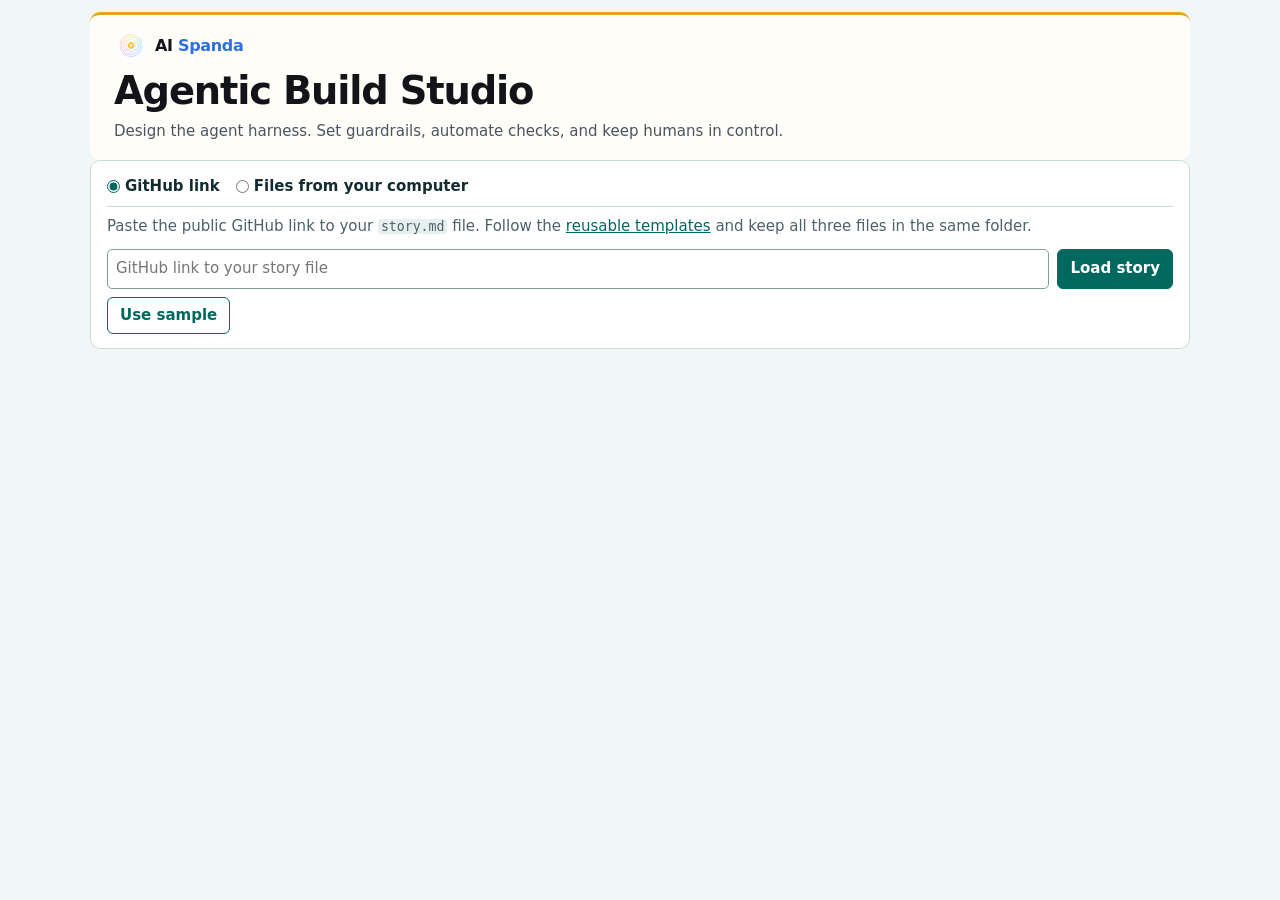
==== AgenticBuildStudio/index.html @ 4a43c678 "Align expanded criterion details beside the test on desktop" ====
<!doctype html>
<html lang="en">
<head>
<meta charset="utf-8">
<meta name="viewport" content="width=device-width, initial-scale=1">
<meta http-equiv="Content-Security-Policy" content="default-src 'none'; script-src 'unsafe-inline'; style-src 'unsafe-inline'; connect-src 'self' https://raw.githubusercontent.com; img-src data:; base-uri 'none'; form-action 'none'">
<meta name="referrer" content="no-referrer">
<title>Agentic Build Studio · AI Spanda</title>
<style>
:root { color-scheme: light; --ink:#142c31; --muted:#4a6268; --paper:#f1f7f6; --line:#cadbd9; --soft:#f7fbfa; --accent:#00685f; --white:#fff;
  --pass:#1d6b33; --fail:#a3271d; --warn:#7a5200; --idle:#4a5660;
  --pass-bg:#e9f5ec; --fail-bg:#fbecec; --warn-bg:#fff3d8; --idle-bg:#edf1f4; --progress-bg:#e4f2ef; }
* { box-sizing:border-box; }
html { scroll-padding-top:72px; }
body { margin:0; background:var(--paper); color:var(--ink); font:15px/1.55 system-ui,-apple-system,"Segoe UI",sans-serif; overflow-wrap:anywhere; }
a { color:var(--accent); }
:focus-visible { outline:3px solid var(--accent); outline-offset:2px; }
.skip { position:absolute; left:-999px; top:8px; background:var(--white); padding:6px 10px; z-index:10; }
.skip:focus { left:8px; }
main, .bar-inner { width:min(1100px, 94vw); margin:0 auto; }
main { padding:8px 0 72px; }
header.top { padding:12px 0 10px; }
h1 { font-size:clamp(1.55rem,4.5vw,2.4rem); line-height:1.1; letter-spacing:-.03em; margin:0 0 8px; }
.studio-brand { color:#12141a; background:#fffdf8; border-top:3px solid #e4a51e; border-radius:10px; padding:14px clamp(12px,3vw,24px) 16px; }
.studio-wordmark { display:inline-flex; align-items:center; gap:7px; color:inherit; font-size:1rem; font-weight:750; letter-spacing:-.02em; text-decoration:none; margin-bottom:7px; }
.studio-wordmark:hover { text-decoration:underline; }
.studio-wordmark img { display:block; border-radius:50%; }
.studio-wordmark strong { color:#2f6fe0; }
.studio-tagline { color:#4c5360; margin:0; }
.studio-story { font-size:1.12rem; line-height:1.35; margin:14px 0 9px; }
h2 { font-size:1.25rem; margin:0 0 10px; }
h3 { font-size:1.05rem; margin:0; }
p { margin:.35rem 0 .7rem; }
.muted, .blank { color:var(--muted); }
.card { background:var(--white); border:1px solid var(--line); border-radius:10px; padding:14px 16px; min-width:0; }
.stack > * + * { margin-top:12px; }
.row { display:flex; flex-wrap:wrap; gap:8px 12px; align-items:center; }
button, .button { background:var(--white); color:var(--accent); border:1px solid var(--accent); border-radius:6px; font:inherit; font-weight:650; padding:6px 12px; cursor:pointer; text-decoration:none; display:inline-block; }
button.primary { background:var(--accent); color:var(--white); }
button.copy-link { border:0; background:transparent; text-decoration:underline; text-underline-offset:2px; }
button.copy-link:hover { background:var(--progress-bg); }
button:disabled { opacity:.55; cursor:not-allowed; }
input, select, textarea { font:inherit; color:var(--ink); background:var(--white); border:1px solid #819a9b; border-radius:5px; padding:7px 8px; max-width:100%; }
input[type=checkbox] { width:auto; }
textarea { width:100%; min-height:64px; resize:vertical; }
label { font-weight:600; }
.load-github form { display:grid; grid-template-columns:minmax(0,1fr) auto; gap:8px; }
.load input[type=url] { width:100%; }
@media (max-width:560px) { .load-github form { grid-template-columns:1fr; } }
.source-choice { display:flex; flex-wrap:wrap; gap:6px 16px; padding:0 0 8px; margin:0 0 8px; border:0; border-bottom:1px solid var(--line); }
.source-choice label { display:inline-flex; align-items:center; gap:5px; cursor:pointer; }
.source-choice input { margin:0; accent-color:var(--accent); }
.load-feedback { display:grid; grid-template-columns:minmax(0,1fr) auto; gap:4px 12px; align-items:start; margin-top:8px; }
.load-actions { display:flex; align-items:center; flex-wrap:wrap; gap:4px 10px; min-width:0; }
.load-actions > p { margin:0; font-size:.88rem; }
.load-summary { display:flex; flex-wrap:wrap; gap:4px 6px; list-style:none; padding:0; margin:0; }
.load-item { display:inline-flex; align-items:center; gap:5px; padding:3px 8px; border-radius:5px; font-size:.83rem; font-weight:650; }
.load-item.loaded { background:var(--pass-bg); color:var(--pass); }
.load-item.missing { background:var(--warn-bg); color:var(--warn); }
.load-item.problem { background:var(--fail-bg); color:var(--fail); }
.load-source { font-size:.88rem; padding-block:7px; }
.load-source[open] { width:min(48vw,36rem); }
.load-source > summary { width:max-content; margin-inline-start:auto; color:var(--accent); cursor:pointer; }
.load-source > p { color:var(--muted); margin:.25rem 0; }
.story-file-grid { display:grid; grid-template-columns:repeat(auto-fit,minmax(min(100%,220px),1fr)); gap:8px 12px; margin-bottom:8px; }
.story-file-grid > label { display:grid; gap:3px; min-width:0; font-size:.88rem; }
.story-file-grid input { width:100%; min-width:0; font-weight:400; }
.file-feedback { margin:0; font-size:.88rem; }
@media (max-width:520px) {
  .load-source[open] { grid-column:1 / -1; width:auto; }
}
.files { display:flex; flex-wrap:wrap; gap:6px 14px; font-size:.9rem; padding:0; margin:6px 0 0; list-style:none; }
.notice { border-left:4px solid var(--accent); background:var(--soft); padding:10px 12px; border-radius:6px; }
.notice.error { border-left-color:var(--fail); }
.notice.warn { border-left-color:var(--warn); }
.bar { position:sticky; top:0; z-index:5; background:var(--paper); border-bottom:1px solid var(--line); }
nav.tabs ul { list-style:none; margin:0; padding:8px 0; display:flex; flex-wrap:wrap; gap:6px; }
nav.tabs a { display:block; padding:7px 13px; border-radius:6px; text-decoration:none; font-weight:650; }
nav.tabs a[aria-current=page] { background:var(--white); color:var(--ink); font-weight:750; }
.count { font-weight:500; color:var(--muted); font-size:.85rem; }
.badge { display:inline-block; font-size:.8rem; font-weight:700; line-height:1.3; padding:3px 8px; border-radius:4px; white-space:nowrap; color:var(--idle); background:var(--idle-bg); }
.badge.s-pass, .badge.s-closed { color:var(--pass); background:var(--pass-bg); }
.badge.s-fail { color:var(--fail); background:var(--fail-bg); }
.badge.s-blocked, .badge.s-stale, .badge.s-pending, .badge.s-indesign { color:var(--warn); background:var(--warn-bg); }
.badge.s-inprogress { color:var(--accent); background:var(--progress-bg); }
.badge.s-pass::before, .badge.s-closed::before { content:"✓ "; }
.badge.s-fail::before { content:"✕ "; }
.badge.s-blocked::before { content:"■ "; }
.badge.s-stale::before { content:"↺ "; }
.id { font-family:ui-monospace,SFMono-Regular,Menlo,monospace; font-size:.85rem; font-weight:700; color:var(--accent); }
dl.kv dt { font-weight:700; font-size:.85rem; }
dl.kv dd { margin:2px 0 0; }
.story-surface { border:0; border-radius:4px; padding:12px; }
.summary-strip { display:flex; flex-wrap:wrap; gap:8px 16px; font-size:.9rem; }
.view-heading { position:relative; display:flex; align-items:center; flex-wrap:wrap; gap:6px 16px; }
.view-heading h2 { margin:0; }
.view-heading .summary-strip { align-items:center; justify-content:flex-end; margin-inline-start:auto; }
.view-heading > .summary-strip > details[open] > div {
  position:absolute; inset-inline-end:0; top:100%; z-index:2; width:min(100%,36rem);
  padding:10px 12px; background:var(--white); border:1px solid var(--line); border-radius:8px;
}
details.item { background:var(--white); border:1px solid var(--line); border-radius:10px; min-width:0; }
details.item + details.item { margin-top:10px; }
details.item > summary { list-style:none; cursor:pointer; padding:9px 12px; min-height:44px; display:grid; grid-template-columns:minmax(0,1fr) 1rem; gap:3px 10px; align-items:center; border-radius:10px; }
details.item > summary::-webkit-details-marker { display:none; }
details.item > summary::after { content:"+"; color:var(--accent); font-weight:700; grid-column:2; grid-row:1; }
details.item[open] > summary::after { content:"−"; }
details.item > summary:hover { background:var(--soft); }
.sum-title { font-weight:650; display:block; }
.item-body { border-top:1px solid var(--line); background:var(--soft); padding:14px 16px 16px; border-radius:0 0 10px 10px; }
.detail-list { background:var(--white); border:1px solid var(--line); border-radius:10px; }
.detail-list > details.item { border:0; border-radius:0; background:transparent; margin:0; }
.detail-list > details.item:not([hidden]) ~ details.item:not([hidden]) { border-top:1px solid var(--line); }
.detail-list > details.item > summary { border-radius:0; }
.detail-list > details.item > summary::after { text-align:center; }
.detail-list .item-body { border-radius:0; }
details.record-item > summary { grid-template-columns:3.9rem minmax(0,1fr) auto 1rem; }
details.record-item > summary::after { grid-column:4; }
details.record-item.single-check > summary { grid-template-columns:minmax(0,1fr) auto 1rem; }
details.record-item.single-check > summary::after { grid-column:3; }
.criterion-row { display:grid; grid-template-columns:3.9rem minmax(0,1fr); align-items:start; gap:4px 10px; min-height:44px; padding:9px 12px; }
.criterion-group + .criterion-group { border-top:1px solid var(--line); }
.criterion-title { display:block; font-weight:700; margin-bottom:3px; }
.criterion-step + .criterion-step { margin-top:2px; }
.criterion-scenarios { margin:0 12px 12px; }
.criterion-scenarios h3 { margin:0 0 5px; font-size:.9rem; }
.criterion-scenarios > .muted { margin:5px 0 0; }
@media (min-width:1000px) {
  .criterion-group:has(.single-check[open]) {
    display:grid;
    grid-template-columns:minmax(0,1.7fr) minmax(0,1fr);
    align-items:start;
  }
  .criterion-group:has(.single-check[open]) .criterion-scenarios { margin:9px 12px 12px 0; }
  .criterion-group:has(.single-check[open]) .record-body .task-groups {
    grid-template-columns:minmax(0,1fr);
    gap:6px;
  }
}
@media (max-width:700px) {
  .criterion-row { grid-template-columns:3.5rem minmax(0,1fr); }
}
.supporting-tasks > summary { color:var(--accent); cursor:pointer; }
.supporting-task-list { list-style:none; margin:4px 0 0; padding:0; }
.supporting-task-list > li { display:grid; grid-template-columns:minmax(0,1fr) auto; gap:4px 10px; align-items:start; padding:4px 0; }
.supporting-task-list > li + li { border-top:1px solid var(--field-line,#e5eeec); }
.story-section-content { display:flow-root; border-radius:4px; background:var(--white); padding:5px 10px; }
details.task-item > summary {
  grid-template-columns:3.9rem minmax(0,1fr) minmax(8rem,18%) minmax(6rem,14%) 7.5rem 1rem;
}
details.task-item > summary::after { grid-column:6; }
.task-agent, .task-owner, .task-status, .task-waiting { font-size:.85rem; color:var(--muted); }
.task-waiting { grid-column:2 / -2; }
dl.kv { display:grid; grid-template-columns:repeat(auto-fit,minmax(min(100%,240px),1fr)); gap:12px 18px; margin:0; }
dl.kv .wide { grid-column:1 / -1; }
.task-body { padding:9px 12px 11px; background:var(--paper); }
.task-groups { display:grid; grid-template-columns:repeat(2,minmax(0,1fr)); gap:0 12px; }
.task-groups:has(> .task-column:only-child) { grid-template-columns:minmax(0,1fr); }
.task-column, .task-group { min-width:0; }
.task-column { --field-line:#e5eeec; border-radius:4px; background:var(--white); }
.task-group + .task-group, dl.task-fields > div + div { border-top:1px solid var(--field-line); }
.task-footer { margin-top:7px; }
.task-footer > .row { margin:0; padding:3px 6px; border-radius:4px; background:var(--white); }
.task-footer p.row { margin:0; }
.task-footer button { padding:3px 7px; border-radius:4px; font-size:.84rem; }
.task-footer .task-disclosure { display:inline-flex; align-items:center; gap:8px; min-height:30px; margin-inline-end:auto; border-color:transparent; background:transparent; }
.task-footer .task-disclosure:hover { background:var(--soft); }
.task-disclosure > span { display:grid; place-items:center; width:18px; height:18px; border-radius:4px; background:var(--paper); }
.task-disclosure > span::before { content:""; width:7px; height:7px; border:solid currentColor; border-width:0 2px 2px 0; transform:rotate(-45deg); }
.task-disclosure[aria-expanded=true] > span::before { transform:rotate(45deg); }
.task-unfilled { margin-top:6px; }
dl.task-fields { display:block; }
dl.task-fields > div { display:grid; grid-template-columns:min(40%,10.5rem) minmax(0,1fr); align-items:start; gap:9px; padding:4px 8px; }
.story-overview dl.task-fields > div { grid-template-columns:min(32%,7rem) minmax(0,1fr); }
dl.task-fields dt, dl.task-fields dd { font-size:.88rem; line-height:1.42; overflow-wrap:anywhere; min-width:0; }
#panel-story .story-overview :is(dt, dd),
#panel-story .criterion-row > .id { font-family:inherit; font-size:inherit; line-height:inherit; }
dl.task-fields dd { margin:0; }
dl.task-fields .idref { white-space:nowrap; }
@media (max-width:820px) {
  details.task-item > summary { grid-template-columns:3.5rem minmax(0,1fr) 1rem; gap:3px 8px; }
  details.task-item > summary::after { grid-column:3; }
  .task-summary-meta { grid-column:2; display:flex; flex-wrap:wrap; align-items:center; gap:4px 8px; }
  .task-waiting { grid-column:2; }
}
@media (max-width:700px) {
  details.record-item > summary { grid-template-columns:3.5rem minmax(0,1fr) 1rem; gap:3px 8px; }
  details.record-item > summary::after { grid-column:3; }
  .record-status { grid-column:2; }
  .single-check .record-status { grid-row:1; }
  .task-groups { grid-template-columns:minmax(0,1fr); row-gap:6px; }
}
@media (min-width:821px) { .task-summary-meta { display:contents; } }
ol.actions, ul.plain { margin:4px 0 0; padding-left:1.3rem; }
details.help { display:inline; }
details.help > summary { display:inline-block; list-style:none; cursor:pointer; width:1.35em; height:1.35em; line-height:1.3em; text-align:center; border:1px solid var(--accent); border-radius:50%; color:var(--accent); font-size:.75rem; font-weight:700; margin-left:4px; vertical-align:1px; }
details.help > summary::-webkit-details-marker { display:none; }
details.help[open] > div { display:block; font-weight:400; font-size:.85rem; color:var(--muted); margin:4px 0; }
.controls { display:flex; flex-wrap:wrap; gap:10px 14px; align-items:end; margin:0 0 12px; }
.controls label { display:grid; gap:3px; font-size:.88rem; }
details.panel { background:var(--white); border:1px solid var(--line); border-radius:8px; }
details.panel > summary { cursor:pointer; padding:8px 12px; font-weight:650; color:var(--accent); }
details.panel > div { padding:4px 12px 12px; }
.checks { display:grid; grid-template-columns:repeat(auto-fit,minmax(min(100%,180px),1fr)); gap:4px 12px; }
.checks label { font-weight:400; display:flex; gap:6px; align-items:center; }
table.md { width:100%; border-collapse:collapse; table-layout:fixed; margin:8px 0; font-size:.93rem; }
table.md th, table.md td { border-top:1px solid var(--line); padding:8px; text-align:left; vertical-align:top; }
table.md th { background:var(--soft); font-size:.85rem; }
@media (max-width:720px) {
  table.md, table.md tbody, table.md tr, table.md td { display:block; width:100%; }
  table.md thead { position:absolute; left:-9999px; }
  table.md tr { border:1px solid var(--line); border-radius:8px; margin:8px 0; padding:4px 0; }
  table.md td { border:0; padding:4px 10px; }
  table.md td::before { content:attr(data-label); display:block; font-size:.78rem; font-weight:700; color:var(--muted); }
}
code { font-family:ui-monospace,SFMono-Regular,Menlo,monospace; font-size:.88em; background:#e7f0ef; padding:0 3px; border-radius:3px; }
pre { white-space:pre-wrap; background:#e7f0ef; padding:10px; border-radius:6px; }
.edit-form .fields { display:grid; grid-template-columns:repeat(auto-fit,minmax(min(100%,240px),1fr)); gap:12px; }
.edit-form .fields label { display:grid; gap:4px; }
.edit-form .fields .wide { grid-column:1 / -1; }
.edit-form input:not([type=checkbox]), .edit-form select { width:100%; }
.field-help { font-weight:400; font-size:.8rem; color:var(--muted); }
.sr-only { position:absolute; width:1px; height:1px; overflow:hidden; clip:rect(0 0 0 0); white-space:nowrap; }
[hidden] { display:none !important; }
</style>
</head>
<body>
<a class="skip" href="#content">Skip to content</a>
<header class="top bar-inner">
  <div class="studio-brand">
    <a class="studio-wordmark" href="https://aispanda.com/">
      <img src="[data-uri]" width="34" height="34" alt=""><span>AI <strong>Spanda</strong></span>
    </a>
    <h1>Agentic Build Studio</h1>
    <p class="studio-tagline">Design the agent harness. Set guardrails, automate checks, and keep humans in control.</p>
  </div>
  <h2 class="studio-story" id="title" hidden></h2>
  <section class="load card" aria-labelledby="load-heading">
    <h2 id="load-heading" class="sr-only">Load a story</h2>
    <fieldset class="source-choice" id="source-choice">
      <legend class="sr-only">Story source</legend>
      <label><input type="radio" name="story-source" value="github" checked> GitHub link</label>
      <label><input type="radio" name="story-source" value="files"> Files from your computer</label>
    </fieldset>
    <div class="load-github" id="load-github">
      <p id="story-link-help" class="muted">Paste the public GitHub link to your <code>story.md</code> file. Follow the <a href="https://github.com/aispanda/Reusable-Delivery/blob/7aca2baf7d75b181afdae3c00383b2b54534a34b/DELIVERY.md#copyable-story" target="_blank" rel="noopener noreferrer">reusable templates</a> and keep all three files in the same folder.</p>
      <form id="load-form" novalidate>
        <label class="sr-only" for="story-link">GitHub story link</label>
        <input id="story-link" type="url" inputmode="url" autocomplete="off" spellcheck="false" aria-describedby="story-link-help" placeholder="GitHub link to your story file">
        <button class="primary" type="submit">Load story</button>
      </form>
      <div class="load-feedback">
        <div class="load-actions">
          <button type="button" id="example-btn">Use sample</button>
          <p id="load-status" role="status" aria-live="polite"></p>
          <ul class="load-summary" id="load-summary" aria-label="File status" aria-live="polite" hidden></ul>
        </div>
        <details class="load-source" id="load-source" hidden>
          <summary>Source details</summary>
          <p id="source-location"></p>
          <ul class="files" id="file-status" aria-label="File details"></ul>
        </details>
      </div>
    </div>
    <form id="story-files-form" hidden>
      <div class="story-file-grid">
        <label><code>story.md</code><input type="file" name="story.md" accept=".md"></label>
        <label><code>checklist.json</code><input type="file" name="checklist.json" accept=".json"></label>
        <label><code>scenarios.json</code><input type="file" name="scenarios.json" accept=".json"></label>
      </div>
      <div class="row">
        <button id="open-story-files" class="primary" type="submit" disabled>Open story</button>
        <p id="story-files-status" class="file-feedback" role="status"></p>
      </div>
    </form>
    <div id="story-source-extras"></div>
  </section>
</header>

<div class="bar" id="bar" hidden>
  <nav class="tabs bar-inner" aria-label="Story views">
    <ul>
      <li><a href="#tab=story" data-tab="story">User Story <span class="count" id="count-story"></span></a></li>
      <li><a href="#tab=checklist" data-tab="checklist">Agentic Workflow <span class="count" id="count-checklist"></span></a></li>
    </ul>
  </nav>
</div>

<main id="content" tabindex="-1">
  <p id="nav-status" class="sr-only" role="status" aria-live="polite"></p>
  <section id="panel-story" data-panel="story" aria-label="User Story" hidden></section>
  <section id="panel-checklist" data-panel="checklist" aria-label="Agentic Workflow" hidden></section>
</main>
<noscript><p class="bar-inner">This viewer needs JavaScript to load and display story files.</p></noscript>

<script>
'use strict';

// ───────────────────────── constants and embedded guidance ─────────────────────────
const MAX_BYTES = 2000000;
const EXAMPLE_LINK = 'https://github.com/aispanda/B2B-Commerce/blob/b54ab7b25eb762ea80cfcb65c45d61c94a5b1e6d/epics/e05-procurement/stories/medical-supply-bid-discovery/story.md';
const ID_RE = /\b[A-Z][A-Z0-9]*-[A-Za-z0-9.]*[A-Za-z0-9]\b/g;
const URL_RE = /https:\/\/[^\s<>()"'\]]*[^\s<>()"'\].,;:!?]/g;
const SURFACES = [['desktopUi', 'Desktop UI'], ['mobileUi', 'Mobile UI'], ['backend', 'Backend']];
const TASK_STATUSES = ['In design', 'Open', 'In progress', 'Blocked', 'Pass'];
const SUMMARY_ORDER = ['Fail', 'Blocked', 'NOT RUN', 'Stale'];
const PREF_KEY = 'delivery-viewer:prefs:v1';

// Condensed from templates/checklist.fields.json. [key, label, group, kind, shownByDefault, help]
const TASK_FIELDS = [
  ['ownerType', 'Owner type', 'Ownership', 'text', true, 'Automation for test runs, AI for drafting or review, Human for acceptance.'],
  ['model', 'Model', 'Ownership', 'text', true, 'AI model for drafting or review. For deterministic runs see Solution approach.'],
  ['reasoning', 'Reasoning', 'Ownership', 'text', true, 'Reasoning level used, if known.'],
  ['agent', 'Agent', 'Ownership', 'text', true, 'Optional agent assignment once planned.'],
  ['requires', 'Prerequisite tasks', 'Links', 'tasks', true, 'Direct prerequisite tasks. Each must reach Pass before this task starts.'],
  ['supports', 'Supports', 'Links', 'refs', true, 'Story criteria, checks or scenarios this task supports.'],
  ['inputs', 'Expected inputs', 'Plan', 'text', true, 'Artifacts and access needed to start.'],
  ['outputs', 'Expected outputs', 'Plan', 'links', true, 'Deliverable and format.'],
  ['completion', 'Task AC', 'Plan', 'text', true, 'How to verify this task’s output before closing it.'],
  ['scope', 'Scope', 'Plan', 'text', false, 'What the task covers and what is out of scope.'],
  ['direction', 'Solution approach', 'Plan', 'text', false, 'Runner, build, environment and fixture.'],
  ['guardrails', 'Guardrails', 'Plan', 'text', false, 'What code enforces, what needs evidence, retry caps and stop rules.'],
  ['docs', 'Documentation', 'Plan', 'links', true, 'Exact guide section, skill or repository file.'],
  ['value', 'Value', 'Value', 'text', false, 'Who benefits and what improves.'],
  ['metric', 'Success metric', 'Value', 'text', false, 'Optional measure. Untested targets are Proposed.'],
  ['uiQa', 'UI QA?', 'Value', 'bool', false, 'Whether a browser journey needs checking.'],
  ['mobileQa', 'Mobile QA?', 'Value', 'bool', false, 'Whether a mobile layout or device capability needs checking.'],
  ['evidence', 'Result evidence', 'Evidence', 'text', true, 'Files or records that show what actually happened.'],
  ['comments', 'Comments', 'Evidence', 'text', true, 'What happened, what failed and the next step.'],
  ['reusableArtifact', 'Reusable artifact', 'Publication', 'artifact', true, 'A template or script that could save work on another use case, and whether preparation is planned.'],
  ['githubFile', 'Published GitHub file', 'Publication', 'github', false, 'Exact published file.']
].map(([key, label, group, kind, shown, help]) => ({key, label, group, kind, shown, help}));

// Condensed from templates/scenarios.fields.json.
const SCENARIO_HELP = {
  actor: 'Alias for the role or test account.',
  environment: 'Alias for a required environment. Runs must match it.',
  version: 'Increases when a change affects what the scenario proves. Older runs then show as Stale.',
  startingState: 'What must be true before the first action.',
  fixtures: 'Aliases for test records or files, resolved only in restricted storage.',
  expected: 'One observable business outcome.',
  surfaces: 'Each required surface must pass on the selected revision and scenario version.',
  assertions: 'What to inspect on a required surface to verify the expected result.'
};
const STATUS_HELP = {
  'Pass': 'Every required surface passed on the selected revision and current scenario version.',
  'Fail': 'A required surface failed on the selected revision.',
  'Blocked': 'A required check could not finish.',
  'NOT RUN': 'A required surface has no applicable run result.',
  'Stale': 'The only result is from a different revision or scenario version.'
};

// ───────────────────────── state ─────────────────────────
const state = {
  loaded: false,
  source: null,        // {kind:'github'|'files', label, rawDir, linkDir, pinned, ref, storyLink}
  story: null,         // parsed story
  tasks: [],           // canonical checklist array
  criteria: [],
  scenarios: [],
  files: {},
  ids: new Map(),      // id -> {kind, tab}
  warnings: [],
  runs: null,          // private results (memory only)
  runsName: '',
  runWarnings: [],
  revision: '',
  tab: 'story',
  checkView: 'story',  // 'story' | 'legacy'
  legacy: null
};
let prefs = readPrefs();
let latestSourceLoad = 0;

// ───────────────────────── small helpers ─────────────────────────
const $ = selector => document.querySelector(selector);
function el(tag, attrs, ...children) {
  const node = document.createElement(tag);
  for (const [k, v] of Object.entries(attrs || {})) {
    if (v == null || v === false) continue;
    if (k === 'class') node.className = v;
    else if (k === 'text') node.textContent = v;
    else if (k.startsWith('on')) node.addEventListener(k.slice(2), v);
    else node.setAttribute(k, v === true ? '' : String(v));
  }
  for (const child of children.flat(Infinity)) {
    if (child == null || child === false) continue;
    node.append(child instanceof Node ? child : document.createTextNode(String(child)));
  }
  return node;
}
function statusClass(text) { return 's-' + String(text || '').toLowerCase().replace(/[^a-z]/g, ''); }
function taskStatus(status, result) {
  if (status === 'Pending design') return 'In design';
  if (status === 'Closed') return result && result !== 'Pass' ? 'In progress' : 'Pass';
  return status;
}
function normalizeTask({result, status, ...task}) {
  return {...task, status: taskStatus(status, result)};
}
function badge(text, title) { return el('span', {class: 'badge ' + statusClass(text), title}, text || 'Unknown'); }
function say(target, text) { const n = typeof target === 'string' ? $(target) : target; if (n) n.textContent = text; }
function setLoadStatus(message) {
  say('#load-status', message);
  $('#load-summary').hidden = true;
}
function plain(md) { return String(md || '').replace(/\[([^\]]*)\]\([^)]*\)/g, '$1').replace(/\*\*|`/g, '').trim(); }
function isObject(v) { return v && typeof v === 'object' && !Array.isArray(v); }
function words(v) { return typeof v === 'string' ? v.trim().split(/\s+/).filter(Boolean).length : Array.isArray(v) ? v.reduce((n, x) => n + words(x), 0) : 0; }

function readPrefs() {
  const base = {tab: 'story', status: '', search: '', fields: {}, showEmpty: false};
  try {
    const stored = {...base, ...(JSON.parse(localStorage.getItem(PREF_KEY) || 'null') || {})};
    return {...stored, status: taskStatus(stored.status)};
  } catch { return base; }
}
function savePrefs() { try { localStorage.setItem(PREF_KEY, JSON.stringify(prefs)); } catch { /* storage unavailable */ } }
function fieldShown(field) { return field.key in prefs.fields ? prefs.fields[field.key] === true : field.shown !== false; }

function safeHttps(href) {
  try {
    const u = new URL(href);
    if (u.protocol !== 'https:' || u.username || u.password) return null;
    return u;
  } catch { return null; }
}
function extLink(href, label) {
  const u = safeHttps(href);
  if (!u) return document.createTextNode(label || href);
  return el('a', {href: u.href, target: '_blank', rel: 'noopener noreferrer', referrerpolicy: 'no-referrer'}, label || u.href);
}
function idLink(id, label) {
  const known = state.ids.get(id);
  if (!known) return document.createTextNode(label || id);
  return el('a', {href: '#id=' + encodeURIComponent(id), class: 'idref', 'data-id': id}, label || id);
}
function linkIds(text) {
  const frag = document.createDocumentFragment();
  let last = 0;
  for (const m of String(text).matchAll(ID_RE)) {
    if (!state.ids.has(m[0])) continue;
    frag.append(text.slice(last, m.index), idLink(m[0]));
    last = m.index + m[0].length;
  }
  frag.append(text.slice(last));
  return frag;
}
function linkify(text) {
  const frag = document.createDocumentFragment();
  const s = String(text ?? '');
  let last = 0;
  for (const m of s.matchAll(URL_RE)) {
    frag.append(linkIds(s.slice(last, m.index)), extLink(m[0]));
    last = m.index + m[0].length;
  }
  frag.append(linkIds(s.slice(last)));
  return frag;
}

// ───────────────────────── source links and fetching ─────────────────────────
function parseStoryLink(input) {
  const text = String(input || '').trim();
  if (!text) throw new Error('Paste a GitHub link to a story.md file.');
  let u;
  try { u = new URL(text); } catch { throw new Error('That is not a complete link. It should start with https://github.com/.'); }
  if (u.protocol !== 'https:' || u.username || u.password) throw new Error('Use an https link without a user name or password.');
  const parts = u.pathname.split('/').filter(Boolean).map(p => { try { return decodeURIComponent(p); } catch { return p; } });
  if (parts.some(p => p === '..' || p === '.' || /[\\]/.test(p))) throw new Error('The link contains an unsupported path segment.');
  let owner, repo, rest;
  if (u.hostname === 'github.com') {
    if (parts.length < 5 || parts[2] !== 'blob') throw new Error('Use a GitHub file link containing /blob/, for example https://github.com/OWNER/REPO/blob/COMMIT/PATH/story.md.');
    [owner, repo] = parts; rest = parts.slice(3);
  } else if (u.hostname === 'raw.githubusercontent.com') {
    if (parts.length < 4) throw new Error('The raw link is missing a revision or file path.');
    [owner, repo] = parts; rest = parts.slice(2);
  } else {
    throw new Error('Only github.com and raw.githubusercontent.com links are supported.');
  }
  const file = rest[rest.length - 1];
  if (!/\.md$/i.test(file)) throw new Error('The link must point to a Markdown story file such as story.md.');
  const dir = rest.slice(0, -1).map(encodeURIComponent).join('/');
  const ref = rest[0] === 'refs' && rest.length > 3 ? rest.slice(0, 3).join('/') : rest[0];
  const pinned = /^[0-9a-f]{40}$/i.test(rest[0]);
  const repoPath = encodeURIComponent(owner) + '/' + encodeURIComponent(repo);
  return {
    kind: 'github',
    storyLink: 'https://github.com/' + repoPath + '/blob/' + rest.map(encodeURIComponent).join('/'),
    rawDir: 'https://raw.githubusercontent.com/' + repoPath + '/' + dir + '/',
    linkDir: 'https://github.com/' + repoPath + '/blob/' + dir + '/',
    storyFile: encodeURIComponent(file),
    label: owner + '/' + repo + ' · ' + rest.slice(1, -1).join('/'),
    ref, pinned
  };
}
async function fetchText(url, local) {
  let response;
  try {
    response = await fetch(url, {cache: 'no-store', credentials: local ? 'same-origin' : 'omit', referrerPolicy: 'no-referrer', redirect: 'follow'});
  } catch {
    return {ok: false, state: 'error', message: 'could not be reached (network or browser blocked the request)'};
  }
  const expected = local ? location.origin : 'https://raw.githubusercontent.com';
  if (!response.url || new URL(response.url).origin !== expected) return {ok: false, state: 'error', message: 'redirected to an unexpected host'};
  if (response.status === 404) return {ok: false, state: 'missing', message: 'not found at this revision'};
  if (!response.ok) return {ok: false, state: 'error', message: 'returned HTTP ' + response.status};
  const declared = Number(response.headers.get('content-length') || 0);
  if (declared > MAX_BYTES) return {ok: false, state: 'error', message: 'is larger than 2 MB'};
  const text = await response.text();
  if (text.length > MAX_BYTES) return {ok: false, state: 'error', message: 'is larger than 2 MB'};
  return {ok: true, text};
}
function parseJsonArray(result, name, idKey) {
  if (!result.ok) return {list: [], state: result.state, message: result.message};
  let data;
  try { data = JSON.parse(result.text); } catch (e) { return {list: [], state: 'invalid', message: 'is not valid JSON (' + e.message + ')'}; }
  if (!Array.isArray(data)) return {list: [], state: 'invalid', message: 'is not a JSON array of ' + (idKey === 'stepId' ? 'tasks' : 'scenarios')};
  const list = data.filter(x => isObject(x) && typeof x[idKey] === 'string');
  const skipped = data.length - list.length;
  return {list, state: 'loaded', message: list.length + ' loaded' + (skipped ? ', ' + skipped + ' unreadable entries skipped' : '')};
}

function parseScenarios(result) {
  const legacy = () => parseJsonArray(result, 'scenarios.json', 'scenarioId');
  if (!result.ok) return legacy();
  let data;
  try { data = JSON.parse(result.text); } catch { return legacy(); }
  if (Array.isArray(data)) return legacy();
  const hasText = value => typeof value === 'string' && value.trim();
  const hasTestFields = c => hasText(c.startingState) && hasText(c.expectedResult) &&
    Array.isArray(c.actions) && c.actions.length && c.actions.every(hasText);
  const idPattern = /^[A-Z][A-Z0-9]*-[A-Za-z0-9.]+$/;
  const valid = isObject(data) && Array.isArray(data.criteria) && data.criteria.every(c =>
    isObject(c) && typeof c.id === 'string' && idPattern.test(c.id) && hasText(c.title) &&
    (hasTestFields(c) || ['given', 'when', 'then'].every(key => hasText(c[key]))) &&
    (c.scenarioId == null ? hasTestFields(c) : typeof c.scenarioId === 'string' && idPattern.test(c.scenarioId)));
  if (!valid) return {list: [], state: 'invalid', message: 'needs criterion IDs, titles, starting states, actions, and expected results'};
  const ids = data.criteria.flatMap(c => c.scenarioId ? [c.id, c.scenarioId] : [c.id]);
  if (new Set(ids).size !== ids.length) return {list: [], state: 'invalid', message: 'needs unique criterion and verification IDs'};
  const criteria = data.criteria.map(c => {
    if (hasTestFields(c)) {
      return {id: c.id, title: c.title, test: {startingState: c.startingState, actor: c.actor, actions: c.actions, expectedResult: c.expectedResult}};
    }
    return {id: c.id, title: c.title,
      steps: ['given', 'when', 'then'].map(key => '**' + key[0].toUpperCase() + key.slice(1) + '** ' + c[key])};
  });
  const list = data.criteria.map(c => {
    const {id, title, given, when, then, expectedResult, ...check} = c;
    if (hasTestFields(c)) {
      delete check.startingState;
      delete check.actions;
    }
    return {...check, scenarioId: check.scenarioId || id, criterionCheck: !check.scenarioId, criteria: [id]};
  });
  return {criteria, list, state: 'loaded', message: criteria.length + ' criteria and ' + list.length + ' scenarios loaded'};
}

async function loadSource(source, selectedFiles) {
  if (selectedFiles && state.legacy?.editing.size) throw new Error('Save or cancel the open draft edits first.');
  const loadId = ++latestSourceLoad;
  if (!selectedFiles) {
    setLoadStatus('Loading story…');
    $('#load-source').hidden = true;
  }
  const names = [source.storyFile, 'checklist.json', 'scenarios.json'];
  const [storyRes, checkRes, scenRes] = await Promise.all(names.map(name => selectedFiles
    ? selectedFiles.get(name).text().then(text => ({ok: true, text}), () => ({ok: false, state: 'error', message: 'could not be read'}))
    : fetchText(source.rawDir + name, false)));
  if (loadId !== latestSourceLoad) return false;
  const check = parseJsonArray(checkRes, 'checklist.json', 'stepId');
  const scen = parseScenarios(scenRes);
  const story = storyRes.ok ? parseStory(storyRes.text) : null;
  const storyFile = story?.title ? {state: 'loaded', message: 'loaded'}
    : storyRes.ok ? {state: 'invalid', message: 'needs a story title'}
    : {state: storyRes.state, message: storyRes.message};
  const files = {
    [decodeURIComponent(source.storyFile)]: storyFile,
    'scenarios.json': scen, 'checklist.json': check
  };
  if (selectedFiles) {
    const badFile = Object.entries(files).find(([, file]) => file.state !== 'loaded');
    if (badFile) throw new Error(badFile[0] + ' ' + badFile[1].message + '.');
  }
  state.files = files;
  if (state.source && (selectedFiles || state.source.rawDir !== source.rawDir || state.source.storyFile !== source.storyFile)) {
    state.runs = null;
    state.runWarnings = [];
    state.runsName = '';
    state.revision = '';
  }
  state.source = source;
  state.tasks = check.list.map(normalizeTask);
  state.criteria = scen.criteria ?? story?.criteria ?? [];
  state.scenarios = scen.list;
  state.story = story;
  state.loaded = true;
  buildIndex();
  const failed = Object.values(state.files).filter(f => f.state !== 'loaded').length;
  if (selectedFiles) {
    state.checkView = 'story';
    setLoadStatus('');
    $('#load-source').hidden = true;
    $('#story-link').value = '';
  } else {
    $('#story-files-status').hidden = true;
    setLoadStatus('');
    renderFileStatus(decodeURIComponent(source.storyFile));
    say('#source-location', source.label + ' · ' +
      (source.pinned ? 'Pinned commit ' + source.ref.slice(0, 7) : 'Unpinned ' + source.ref + ' (can change)'));
    $('#load-source').open = failed > 0;
    $('#load-source').hidden = false;
  }
  const url = new URL(location.href);
  if (source.kind === 'github') url.searchParams.set('story', source.storyLink);
  else url.searchParams.delete('story');
  history.replaceState(null, '', url.pathname + url.search + (location.hash || '#tab=' + prefs.tab));
  $('#bar').hidden = false;
  say('#title', state.story?.title || '');
  $('#title').hidden = !state.story?.title;
  document.title = state.story?.title
    ? state.story.title + ' · Agentic Build Studio'
    : 'Agentic Build Studio · AI Spanda';
  renderAll();
  route();
  return true;
}
function renderFileStatus(storyFilename) {
  const labels = [[storyFilename, 'User story'], ['scenarios.json', 'Criteria and verification'], ['checklist.json', 'Agentic Workflow']];
  const summary = $('#load-summary');
  summary.replaceChildren(...labels.map(([filename, label]) => {
    const stateValue = state.files[filename].state;
    const visual = stateValue === 'loaded' ? 'loaded' : stateValue === 'missing' ? 'missing' : 'problem';
    return el('li', {class: 'load-item ' + visual},
      el('span', {'aria-hidden': 'true'}, visual === 'loaded' ? '✓' : visual === 'missing' ? '—' : '✕'),
      label,
      visual === 'loaded' ? el('span', {class: 'sr-only'}, ' loaded')
        : visual === 'missing' ? ' missing' : ' couldn’t load');
  }));
  summary.hidden = false;
  const list = $('#file-status');
  list.replaceChildren(...Object.entries(state.files).map(([name, f]) =>
    el('li', {}, badge(f.state === 'loaded' ? 'Loaded' : f.state === 'missing' ? 'Missing' : 'Problem'), ' ', el('code', {}, name), ' ', f.message)));
}

// ───────────────────────── Markdown (safe subset, DOM only) ─────────────────────────
function parseBlocks(text) {
  const lines = String(text).replace(/\r\n?/g, '\n').split('\n');
  const blocks = [];
  let i = 0;
  const isTableSep = l => /^\s*\|?\s*:?-{3,}:?\s*(\|\s*:?-{3,}:?\s*)*\|?\s*$/.test(l || '');
  const cells = l => l.trim().replace(/^\|/, '').replace(/\|$/, '').split('|').map(c => c.trim());
  while (i < lines.length) {
    const line = lines[i];
    if (!line.trim()) { i++; continue; }
    let m;
    if (/^```/.test(line)) {
      const body = []; i++;
      while (i < lines.length && !/^```/.test(lines[i])) body.push(lines[i++]);
      i++; blocks.push({type: 'code', text: body.join('\n')}); continue;
    }
    if ((m = line.match(/^(#{1,6})\s+(.*?)\s*#*\s*$/))) { blocks.push({type: 'heading', level: m[1].length, text: m[2]}); i++; continue; }
    if (line.trim().startsWith('|') && isTableSep(lines[i + 1])) {
      const head = cells(line); i += 2; const rows = [];
      while (i < lines.length && lines[i].trim().startsWith('|')) rows.push(cells(lines[i++]));
      blocks.push({type: 'table', head, rows}); continue;
    }
    if (/^\s*[-*+]\s+/.test(line) || /^\s*\d+[.)]\s+/.test(line)) {
      const ordered = /^\s*\d/.test(line); const items = [];
      while (i < lines.length && (ordered ? /^\s*\d+[.)]\s+/ : /^\s*[-*+]\s+/).test(lines[i])) {
        let item = lines[i++].replace(/^\s*([-*+]|\d+[.)])\s+/, '');
        while (i < lines.length && /^\s{2,}\S/.test(lines[i]) && !/^\s*([-*+]|\d+[.)])\s+/.test(lines[i])) item += ' ' + lines[i++].trim();
        items.push(item);
      }
      blocks.push({type: 'list', ordered, items}); continue;
    }
    const para = [line.trim()]; i++;
    while (i < lines.length && lines[i].trim() && !/^(#{1,6}\s|```|\s*[-*+]\s|\s*\d+[.)]\s)/.test(lines[i]) &&
      !(lines[i].trim().startsWith('|') && isTableSep(lines[i + 1]))) para.push(lines[i++].trim());
    blocks.push({type: 'para', text: para.join(' ')});
  }
  return blocks;
}
function parseStory(text) {
  const blocks = parseBlocks(text);
  const story = {title: '', facts: [], sections: [], criteria: []};
  let current = null;
  for (const b of blocks) {
    if (b.type === 'heading' && b.level === 1 && !story.title) { story.title = plain(b.text); continue; }
    if (b.type === 'heading' && b.level === 2) { current = {title: plain(b.text), blocks: []}; story.sections.push(current); continue; }
    const fact = b.type === 'para' && b.text.match(/^\*\*([^*]+)\*\*\s*·\s*([\s\S]*)$/);
    if (fact && /^next$/i.test(fact[1].trim())) continue;
    if (!current) {
      if (fact) story.facts.push({label: fact[1].trim(), text: fact[2]});
      continue;
    }
    current.blocks.push(b);
  }
  const used = new Set();
  story.sections.forEach(s => {
    let slug = 'sec-' + (s.title.toLowerCase().replace(/[^a-z0-9]+/g, '-').replace(/^-|-$/g, '') || 'section');
    while (used.has(slug)) slug += '-x';
    used.add(slug); s.slug = slug;
  });
  const crit = story.sections.find(s => /acceptance criteria/i.test(s.title));
  const table = crit?.blocks.find(b => b.type === 'table');
  if (table) {
    const cols = table.head.map(heading => plain(heading).toLowerCase());
    const titleIndex = cols.indexOf('title');
    const criterionIndex = cols.indexOf('criterion');
    const keywords = ['Given', 'When', 'Then'];
    const stepIndices = keywords.map(keyword => cols.indexOf(keyword.toLowerCase()));
    const structured = stepIndices.every(index => index >= 0);
    for (const row of table.rows) {
      const id = plain(row[0]);
      if (!/^[A-Z][A-Z0-9]*-[A-Za-z0-9.]+$/.test(id)) continue;
      const wording = structured ? '' : row[criterionIndex < 0 ? 1 : criterionIndex] || '';
      const combined = titleIndex < 0 && wording.match(/^\*\*(.+?)\*\*\s+(?=\*\*Given\*\*)/i);
      const title = titleIndex < 0 ? combined?.[1] : row[titleIndex];
      const text = combined ? wording.slice(combined[0].length) : wording;
      const steps = structured
        ? stepIndices.map((index, i) => '**' + keywords[i] + '** ' + (row[index] || ''))
        : /^\*\*Given\*\*/i.test(text)
          ? text.split(/\s+(?=\*\*(?:When|Then|And|But)\*\*(?:\s|$))/i)
          : [text];
      story.criteria.push({id, title, text, steps});
    }
  }
  story.files = story.sections.find(s => /^files$/i.test(s.title));
  return story;
}
function storyLink(label, href) {
  const text = plain(label);
  if (href.startsWith('#')) {
    const slug = 'sec-' + href.slice(1).toLowerCase().replace(/[^a-z0-9]+/g, '-').replace(/^-|-$/g, '');
    if (state.story?.files?.slug === slug) return el('a', {href: '#id=' + encodeURIComponent(slug)}, text);
    return state.source?.storyLink ? extLink(new URL(href, state.source.storyLink).href, text) : document.createTextNode(text);
  }
  const base = state.source?.linkDir || state.source?.rawDir;
  let abs;
  try { abs = new URL(href, base); } catch { return document.createTextNode(text); }
  const sibling = state.source && abs.href.startsWith(base) ? abs.pathname.split('/').pop() : '';
  if (sibling === 'checklist.json' || sibling === 'scenarios.json') {
    if (state.ids.has(text)) return idLink(text);
    return el('a', {href: '#tab=' + (sibling === 'checklist.json' ? 'checklist' : 'scenarios')}, text);
  }
  if (state.source?.kind === 'local' && !/^https:/i.test(href)) return el('span', {title: 'Local file link not opened from the viewer'}, text);
  return extLink(abs.href, text);
}
function inline(text) {
  const frag = document.createDocumentFragment();
  const s = String(text ?? '');
  const re = /(`[^`\n]+`)|\*\*(.+?)\*\*|\[([^\]\n]+)\]\(([^)\s]+)\)|(https:\/\/[^\s<>()"'\]]*[^\s<>()"'\].,;:!?])/g;
  let last = 0, m;
  while ((m = re.exec(s))) {
    frag.append(linkIds(s.slice(last, m.index)));
    if (m[1]) frag.append(el('code', {}, m[1].slice(1, -1)));
    else if (m[2]) frag.append(el('strong', {}, inline(m[2])));
    else if (m[3]) frag.append(storyLink(m[3], m[4]));
    else if (m[5]) frag.append(extLink(m[5]));
    last = re.lastIndex;
  }
  frag.append(linkIds(s.slice(last)));
  return frag;
}
function renderBlocks(blocks) {
  return blocks.map(b => {
    if (b.type === 'heading') return el('h' + Math.min(6, b.level + 1), {}, inline(b.text));
    if (b.type === 'para') return el('p', {}, inline(b.text));
    if (b.type === 'code') return el('pre', {}, el('code', {}, b.text));
    if (b.type === 'list') return el(b.ordered ? 'ol' : 'ul', {class: 'plain'}, b.items.map(it => el('li', {}, inline(it))));
    if (b.type === 'table') {
      const head = b.head.map(plain);
      return el('table', {class: 'md'},
        el('thead', {}, el('tr', {}, head.map(h => el('th', {scope: 'col'}, h)))),
        el('tbody', {}, b.rows.map(r => el('tr', {}, head.map((h, i) => el('td', {'data-label': h}, inline(r[i] || '')))))));
    }
    return null;
  });
}

// ───────────────────────── index, links and data checks ─────────────────────────
function buildIndex() {
  const ids = new Map();
  const warnings = [];
  const add = (id, kind, tab) => {
    if (ids.has(id) && ids.get(id).kind !== kind) warnings.push(id + ' is used as both a ' + ids.get(id).kind + ' and a ' + kind + '.');
    if (!ids.has(id)) ids.set(id, {kind, tab});
  };
  const dup = (list, key, label) => {
    const seen = new Set();
    for (const x of list) { if (seen.has(x[key])) warnings.push('Duplicate ' + label + ' ' + x[key] + '; only the first is linked.'); seen.add(x[key]); }
  };
  dup(state.scenarios, 'scenarioId', 'scenario ID');
  dup(state.tasks, 'stepId', 'task ID');
  state.scenarios.filter(s => !s.criterionCheck).forEach(s => add(s.scenarioId, 'scenario', 'story'));
  state.tasks.forEach(t => add(t.stepId, 'task', 'checklist'));
  dup(state.criteria, 'id', 'criterion ID');
  state.criteria.forEach(c => add(c.id, 'criterion', 'story'));
  if (state.story?.files) ids.set(state.story.files.slug, {kind: 'section', tab: 'story'});
  state.ids = ids;
  const taskIds = new Set(state.tasks.map(t => t.stepId));
  const criterionIds = new Set(state.criteria.map(c => c.id));
  const refIds = new Set([...state.scenarios.map(s => s.scenarioId), ...criterionIds]);
  for (const t of state.tasks) {
    for (const r of Array.isArray(t.requires) ? t.requires : []) {
      if (r === t.stepId) warnings.push(t.stepId + ' requires itself.');
      else if (!taskIds.has(r)) warnings.push(t.stepId + ' requires unknown task ' + r + '.');
    }
    if (state.story && state.scenarios.length) {
      for (const r of Array.isArray(t.supports) ? t.supports : []) if (!refIds.has(r)) warnings.push(t.stepId + ' supports ' + r + ', which is not a story criterion or scenario.');
    }
    if (t.status && !TASK_STATUSES.includes(t.status)) warnings.push(t.stepId + ' has an unrecognized status "' + t.status + '".');
  }
  for (const s of state.scenarios) {
    if (!Number.isInteger(s.version) || s.version < 1) warnings.push(s.scenarioId + ' has no valid version.');
    if (!isObject(s.surfaces) || !SURFACES.some(([k]) => s.surfaces[k] === true)) warnings.push(s.scenarioId + ' requires no surface.');
    if (state.story || state.criteria.length) {
      const references = Array.isArray(s.criteria) ? s.criteria : [];
      for (const c of references) if (!criterionIds.has(c)) warnings.push(s.scenarioId + ' cites unknown criterion ' + c + '.');
      if (!scenarioCriteria(s).length) warnings.push(s.scenarioId + ' has no linked acceptance criterion.');
    }
  }
  state.warnings = warnings;
}
function scenarioCriteria(scenario) {
  const references = Array.isArray(scenario.criteria) ? scenario.criteria : [];
  return state.criteria.filter(c => references.includes(c.id));
}
function tasksSupporting(ids) {
  const set = new Set(ids);
  return state.tasks.filter(t => Array.isArray(t.supports) && t.supports.some(x => set.has(x)));
}

// ───────────────────────── private results (local only, memory only) ─────────────────────────
function validateRuns(data) {
  if (!Array.isArray(data)) throw new Error('The results file must be a JSON array of runs.');
  const seen = new Set(); const runs = []; const warnings = [];
  data.forEach((entry, i) => {
    const where = 'Run ' + (i + 1);
    if (!isObject(entry)) { warnings.push(where + ' is not an object; ignored.'); return; }
    const r = {...entry, scenarioId: entry.criterionId ?? entry.scenarioId, scenarioVersion: entry.criterionVersion ?? entry.scenarioVersion};
    const missing = ['runId', 'scenarioId', 'scenarioVersion', 'surface', 'revision', 'result', 'observed', 'runAt', 'method'].filter(k => r[k] == null || r[k] === '');
    if (missing.length) { warnings.push(where + ' is missing ' + missing.join(', ') + '; ignored.'); return; }
    if (seen.has(r.runId)) throw new Error('Duplicate run ID ' + r.runId + '. Correct the file; runs are never merged.');
    seen.add(r.runId);
    if (!['Pass', 'Fail', 'Blocked'].includes(r.result)) { warnings.push(r.runId + ' has result "' + r.result + '"; ignored.'); return; }
    if (!SURFACES.some(([k]) => k === r.surface)) { warnings.push(r.runId + ' has an unknown surface; ignored.'); return; }
    const t = Date.parse(r.runAt);
    if (Number.isNaN(t) || !/T\d{2}:\d{2}/.test(r.runAt) || !/(Z|[+-]\d{2}:\d{2})$/.test(r.runAt)) { warnings.push(r.runId + ' has no valid RFC 3339 run time; ignored.'); return; }
    const sc = state.scenarios.find(s => s.scenarioId === r.scenarioId);
    if (!sc) { warnings.push(r.runId + ' names unknown scenario ' + r.scenarioId + '; ignored.'); return; }
    if (sc.surfaces?.[r.surface] !== true) { warnings.push(r.runId + ' tests a surface ' + r.scenarioId + ' does not require; ignored.'); return; }
    if (r.scenarioVersion > sc.version) warnings.push(r.runId + ' uses a newer scenario version than the loaded definition.');
    if (r.result === 'Blocked' && !String(r.comments || '').trim()) { warnings.push(r.runId + ' is Blocked without comments; ignored.'); return; }
    if (r.result !== 'Blocked' && !String(r.evidence || '').trim()) { warnings.push(r.runId + ' has no evidence reference; ignored.'); return; }
    runs.push({...r, _t: t, _i: i});
  });
  return {runs, warnings};
}
function deriveScenario(sc) {
  const required = SURFACES.filter(([k]) => sc.surfaces?.[k] === true);
  const per = required.map(([key, label]) => {
    const applicable = (state.runs || []).filter(r => r.scenarioId === sc.scenarioId && r.surface === key && (!sc.environment || r.environment === sc.environment));
    const latest = list => list.reduce((best, r) => (!best || r._t > best._t || (r._t === best._t && r._i > best._i)) ? r : best, null);
    const current = latest(applicable.filter(r => r.revision === state.revision && r.scenarioVersion === sc.version));
    if (current) return {key, label, status: current.result, run: current};
    const older = latest(applicable);
    if (older) return {key, label, status: 'Stale', run: older};
    return {key, label, status: 'NOT RUN', run: null};
  });
  const status = per.length && per.every(p => p.status === 'Pass') ? 'Pass' : (SUMMARY_ORDER.find(s => per.some(p => p.status === s)) || 'NOT RUN');
  return {status, per};
}

// ───────────────────────── rendering: shell and routing ─────────────────────────
function renderAll() {
  renderSourceExtras();
  renderStory();
  renderChecklist();
  say('#count-story', state.criteria.length ? '(' + state.criteria.length + ' criteria)' : '');
  say('#count-checklist', '(' + (state.checkView === 'legacy' && state.legacy ? state.legacy.data.tasks.length : state.tasks.length) + ')');
  showTab(state.tab);
}
function renderSourceExtras() {
  const source = $('#story-source-extras');
  source.replaceChildren();
  const files = state.story?.files;
  const references = (files?.blocks || []).flatMap(block => {
    if (block.type === 'list') {
      const items = block.items.filter(item => !/^\[[^\]]+\]\((?:\.\/)?(?:checklist|scenarios)\.json\)(?:\s|$)/i.test(item));
      return items.length ? [{...block, items}] : [];
    }
    return block.type === 'table' || (block.type === 'para' && /\]\([^)]+\)|https:\/\//.test(block.text)) ? [block] : [];
  });
  if (references.length) {
    source.append(el('details', {class: 'load-source', id: 'x-' + files.slug},
      el('summary', {}, files.title),
      el('div', {class: 'story-section-content'}, renderBlocks(references))));
  }
  if (state.warnings.length) {
    source.append(el('details', {class: 'load-source'},
      el('summary', {}, 'Data checks (' + state.warnings.length + ')'),
      el('ul', {class: 'plain'}, state.warnings.map(w => el('li', {}, linkIds(w))))));
  }
}
function showTab(tab) {
  if (tab !== 'checklist') tab = 'story';
  state.tab = tab; prefs.tab = tab; savePrefs();
  document.querySelectorAll('[data-panel]').forEach(p => { p.hidden = p.dataset.panel !== tab; });
  document.querySelectorAll('nav.tabs a').forEach(a => {
    if (a.dataset.tab === tab) a.setAttribute('aria-current', 'page'); else a.removeAttribute('aria-current');
  });
}
function route() {
  if (!state.loaded) return;
  let hash = location.hash.slice(1);
  try { hash = decodeURIComponent(hash); } catch { hash = ''; }
  if (hash.startsWith('tab=')) {
    showTab(hash.slice(4));
    if (hash === 'tab=scenarios') $('#crit-h')?.scrollIntoView({block: 'start'});
    return;
  }
  if (hash.startsWith('id=')) { focusId(hash.slice(3)); return; }
  showTab(prefs.tab || 'story');
}
function focusId(id) {
  const known = state.ids.get(id);
  if (!known) { say('#nav-status', id + ' was not found in the loaded files.'); return; }
  if (known.kind === 'task' && state.checkView === 'legacy') { state.checkView = 'story'; renderChecklist(); }
  showTab(known.tab);
  let node = document.getElementById('x-' + id);
  if (node && node.hidden && known.kind === 'task') {
    prefs.status = ''; prefs.search = ''; savePrefs(); renderChecklist();
    node = document.getElementById('x-' + id);
    say('#nav-status', 'Filters cleared to show ' + id + '.');
  }
  if (!node) return;
  if (node.tagName === 'DETAILS') node.open = true;
  const target = node.querySelector(':scope > summary') || node;
  if (!target.hasAttribute('tabindex') && target.tagName !== 'SUMMARY') target.setAttribute('tabindex', '-1');
  node.scrollIntoView({block: 'start'});
  target.focus({preventScroll: true});
}
function copyLinkButton(id) {
  return el('button', {type: 'button', class: 'copy-link', onclick: async e => {
    e.preventDefault();
    e.stopPropagation();
    const url = new URL(location.href); url.hash = 'id=' + id;
    try { await navigator.clipboard.writeText(url.href); say(e.target.nextSibling, 'Link copied.'); }
    catch { say(e.target.nextSibling, 'Copy failed. Use this address: ' + url.href); }
  }}, 'Copy link to ' + id);
}
function copyRow(id, tag = 'p') { return el(tag, {class: 'row'}, copyLinkButton(id), el('span', {class: 'muted', role: 'status'})); }
function kv(label, value, help, wide) {
  return el('div', {class: wide ? 'wide' : null},
    el('dt', {}, label, help ? el('details', {class: 'help'}, el('summary', {'aria-label': 'About ' + label}, '?'), el('div', {}, help)) : null),
    el('dd', {}, value));
}
function emptyValue(text = 'Not recorded') {
  if (text !== 'Not recorded' && text !== 'Not decided') return el('span', {class: 'blank'}, text);
  return el('span', {class: 'blank'}, el('span', {'aria-hidden': 'true'}, '-'), el('span', {class: 'sr-only'}, text));
}
function supportingTaskRows(tasks) {
  return el('ul', {class:'supporting-task-list'}, tasks.map(t =>
    el('li', {}, el('span', {}, idLink(t.stepId), ' ', t.task || ''), badge(t.status))));
}
function supportingTasks(tasks) {
  if (!tasks.length) return emptyValue('None');
  return el('details', {class:'supporting-tasks'},
    el('summary', {}, tasks.length === 1 ? '1 linked task' : tasks.length + ' linked tasks'),
    supportingTaskRows(tasks));
}
function taskDisclosure(label, content) {
  return el('button', {
    class: 'task-disclosure', type: 'button', 'aria-expanded': 'false', 'aria-controls': content.id,
    onclick: e => {
      content.hidden = !content.hidden;
      e.currentTarget.setAttribute('aria-expanded', String(!content.hidden));
    }
  }, el('span', {'aria-hidden': 'true'}), label);
}

// ───────────────────────── Story tab ─────────────────────────
function renderStory() {
  const panel = $('#panel-story');
  panel.replaceChildren();
  const story = state.story;
  if (story) {
    const outcome = story.facts.find(f => /^outcome$/i.test(f.label));
    const factGroups = ['scope', 'operations'].map(label =>
      story.facts.filter(f => f.label.toLowerCase() === label))
      .filter(group => group.length)
      .map(group => el('dl', {class: 'kv task-fields task-column'},
        group.map(f => kv(f.label, inline(f.text)))));
    panel.append(el('div', {class: 'story-overview stack'},
      el('div', {class: 'card story-surface'}, el('h2', {}, 'User Story'),
        outcome ? el('p', {class: 'outcome'}, inline(outcome.text)) : null),
      factGroups.length ? el('div', {class: 'task-groups'}, factGroups) : null));
  } else {
    panel.append(el('div', {class: 'notice error'}, 'The story Markdown could not be loaded.'));
  }
  panel.append(renderAcceptance());
}

function renderAcceptance() {
  const section = el('section', {'aria-labelledby': 'crit-h', class: 'stack', style: 'margin-top:14px'});
  const derived = state.scenarios.map(sc => [sc, deriveScenario(sc), scenarioCriteria(sc)]);
  const counts = {};
  derived.forEach(([, result]) => { counts[result.status] = (counts[result.status] || 0) + 1; });
  const statusSummary = derived.length ? el('div', {class: 'summary-strip'},
    Object.entries(counts).map(([status, count]) => el('span', {title: STATUS_HELP[status]}, badge(status), ' ', count)),
    el('details', {class: 'help'}, el('summary', {'aria-label': 'About scenario statuses'}, '?'),
      el('div', {}, el('dl', {class: 'kv'}, Object.entries(STATUS_HELP).map(([status, help]) => kv(status, help)))))) : null;
  const head = el('div', {class: 'card stack'},
    el('div', {class: 'view-heading'}, el('h2', {id: 'crit-h'}, 'Acceptance criteria'), statusSummary));
  if (state.runs) {
    const revs = [...new Set(state.runs.slice().sort((a, b) => b._t - a._t).map(r => r.revision))];
    const revision = el('input', {
      id: 'rev-select', list: 'tested-revisions', value: state.revision, maxlength: '80',
      onchange: e => { state.revision = e.target.value.trim(); renderAll(); showTab('story'); }
    });
    const choices = el('datalist', {id: 'tested-revisions'}, revs.map(r => el('option', {value: r})));
    head.append(el('div', {class: 'notice warn'}, 'Private results from ', el('code', {}, state.runsName), ' are shown on this device only. They are kept in memory and cleared when you reload.'),
      el('label', {class: 'row', for: 'rev-select'}, 'Selected build or revision', revision), choices,
      state.runWarnings.length ? el('details', {class: 'panel'}, el('summary', {}, 'Result file checks (' + state.runWarnings.length + ')'), el('div', {}, el('ul', {class: 'plain'}, state.runWarnings.map(w => el('li', {}, w))))) : null);
  }
  section.append(head);
  const file = state.files['scenarios.json'];
  if (file?.state && file.state !== 'loaded') {
    section.append(el('p', {class: 'notice error'}, 'scenarios.json ' + file.message + '.'));
  }
  if (!state.criteria.length && !derived.length && file?.state === 'loaded') {
    section.append(el('p', {class: 'notice warn'}, 'No acceptance criteria or scenarios were provided.'));
  }
  const criteria = el('div', {class: 'detail-list'});
  for (const criterion of state.criteria) {
    const scenarios = derived.filter(([, , linked]) => linked.includes(criterion));
    const group = el('article', {class: 'criterion-group', id: 'x-' + criterion.id, tabindex: '-1'},
      el('div', {class: 'criterion-row'},
        el('span', {class: 'id'}, criterion.id),
        el('div', {},
          criterion.title ? el('strong', {class: 'criterion-title'}, inline(criterion.title)) : null,
          criterion.test ? [
            el('div', {class: 'criterion-step'}, el('strong', {}, 'Starting state '), inline(criterion.test.startingState)),
            criterion.test.actor ? el('div', {class: 'criterion-step'}, el('strong', {}, 'Actor '), el('code', {}, criterion.test.actor)) : null,
            el('div', {class: 'criterion-step'}, el('strong', {}, 'Actions'),
              el('ol', {class: 'actions'}, criterion.test.actions.map(action => el('li', {}, inline(action))))),
            el('div', {class: 'criterion-step'}, el('strong', {}, 'Expected result '), inline(criterion.test.expectedResult))
          ] : criterion.steps.map(step => el('div', {class: 'criterion-step'}, inline(step))))));
    const linked = el('div', {class: 'criterion-scenarios'});
    if (scenarios.length > 1) linked.append(el('h3', {}, 'Scenario checks'));
    if (scenarios.length) {
      linked.append(el('div', {class: 'detail-list'}, scenarios.map(([scenario, result, matches]) =>
        matches[0] === criterion ? renderScenario(scenario, result, {singleCheck: scenarios.length === 1, showActor: !criterion.test?.actor})
          : el('p', {class: 'story-section-content'}, idLink(scenario.scenarioId, scenario.scenarioId + ' · ' + scenario.name)))));
    } else {
      linked.append(el('p', {class: 'muted'}, 'No scenario is linked to this criterion.'));
    }
    group.append(linked);
    criteria.append(group);
  }
  if (criteria.childElementCount) section.append(criteria);
  const unlinked = derived.filter(([, , linked]) => !linked.length);
  if (unlinked.length) {
    section.append(el('div', {class: 'card stack'},
      el('h3', {}, 'Scenarios without a linked criterion'),
      el('div', {class: 'detail-list'}, unlinked.map(([scenario, result]) => renderScenario(scenario, result)))));
  }
  return section;
}

function renderScenario(sc, d, {singleCheck = false, showActor = true} = {}) {
  const tasks = tasksSupporting([sc.scenarioId]);
  const setupNote = sc.setup ?? sc.startingState;
  const setup = el('dl', {class: 'kv task-fields task-column'},
    showActor ? kv('Actor', sc.actor ? el('code', {}, sc.actor) : emptyValue(), SCENARIO_HELP.actor) : null,
    kv('Environment', sc.environment ? el('code', {}, sc.environment) : emptyValue('Any'), SCENARIO_HELP.environment),
    kv('Version', String(sc.version ?? '—'), SCENARIO_HELP.version),
    setupNote ? kv(sc.setup ? 'Setup' : 'Starting state', linkify(setupNote), SCENARIO_HELP.startingState, true) : null,
    kv('Fixtures', Array.isArray(sc.fixtures) && sc.fixtures.length ? sc.fixtures.map((f, i) => [i ? ', ' : '', el('code', {}, f)]) : emptyValue('None'), SCENARIO_HELP.fixtures, true),
    Array.isArray(sc.actions) && sc.actions.length ? kv('Actions', el('ol', {class: 'actions'}, sc.actions.map(a => el('li', {}, linkify(a)))), null, true) : null);
  const verification = el('dl', {class: 'kv task-fields task-column'},
    sc.expected ? kv('Expected result', el('span', {}, linkify(sc.expected)), SCENARIO_HELP.expected, true) : null,
    Array.isArray(sc.observations) && sc.observations.length
      ? kv('Observations to check', el('ul', {class: 'plain'}, sc.observations.map(value => el('li', {}, linkify(value)))), 'A fixture-specific signal or readback that helps verify the expected result.', true) : null,
    isObject(sc.assertions) ? kv('Surface assertions', el('ul', {class: 'plain'}, SURFACES.filter(([k]) => sc.assertions[k]).map(([k, l]) => el('li', {}, el('strong', {}, l + ': '), linkify(sc.assertions[k])))), SCENARIO_HELP.assertions, true) : null,
    kv('Required surfaces', el('ul', {class: 'plain'}, d.per.map(p => el('li', {}, p.label + ' ', badge(p.status), p.run ? [' · ', runSummary(p.run)] : ''))), SCENARIO_HELP.surfaces, true),
    kv('Supporting tasks', supportingTasks(tasks), 'Task status is separate from the scenario result.', true));
  return el('details', {class: 'item record-item' + (singleCheck ? ' single-check' : ''), id: sc.criterionCheck ? null : 'x-' + sc.scenarioId},
    el('summary', {},
      singleCheck ? null : el('span', {class: 'id'}, sc.scenarioId),
      el('span', {class: 'sum-title'}, singleCheck ? 'Details' : sc.name || 'Verification details'),
      el('span', {class: 'record-status'}, badge(d.status))),
    el('div', {class: 'item-body task-body record-body'},
      el('div', {class: 'task-groups'}, setup, verification), runHistory(sc)));
}
function runSummary(r) {
  return el('span', {}, r.revision, ' · v', String(r.scenarioVersion), ' · ', new Date(r._t).toLocaleString(), ' · ', r.method);
}
function runHistory(sc) {
  if (!state.runs) return null;
  const runs = state.runs.filter(r => r.scenarioId === sc.scenarioId).sort((a, b) => b._t - a._t || b._i - a._i);
  return el('details', {class: 'panel', style: 'margin-top:12px'}, el('summary', {}, 'Private run history (' + runs.length + ')'),
    el('div', {}, runs.length ? el('ul', {class: 'plain'}, runs.map(r => el('li', {},
      el('strong', {}, r.runId), ' ', badge(r.result), ' ', SURFACES.find(([k]) => k === r.surface)[1], ' · ', runSummary(r),
      r.environment ? ' · ' + r.environment : '', r.testedAs ? ' · as ' + r.testedAs + (r.identityVerified ? ' (verified)' : ' (identity not verified)') : '',
      el('br'), r.observed, r.evidence ? [el('br'), el('span', {class: 'muted'}, 'Evidence reference (private, not opened): '), el('code', {}, r.evidence)] : '',
      r.comments ? [el('br'), el('span', {class: 'muted'}, 'Comments: '), r.comments] : ''))) : emptyValue('No runs for this scenario.')));
}

// ───────────────────────── Checklist tab ─────────────────────────
function reusableArtifact(task) {
  return {planned: task.reusableArtifact?.planned ?? task.githubPublish,
    description: task.reusableArtifact?.description ?? task.reuseOpportunity};
}
function renderValue(field, value, task, artifacts) {
  const kind = field.kind;
  if (kind === 'artifact' || field.key === 'githubPublish') {
    const {planned, description} = reusableArtifact(task);
    const decision = planned === true ? 'Planned' : planned === false ? 'Not planned' : '';
    if (!description) return decision || emptyValue('Not decided');
    return el('span', {}, linkify(description), decision ? el('span', {class: 'muted'}, ' · ' + decision) : null);
  }
  if (kind === 'bool') return value === true ? 'Yes' : value === false ? 'No' : emptyValue('Not decided');
  if (Array.isArray(value)) {
    if (!value.length) return emptyValue();
    return el('span', {}, value.map((id, i) => [i ? ', ' : '', artifacts ? el('span', {}, idLink(id), artifacts[id] ? ' · ' + artifacts[id] : '') : idLink(id)]));
  }
  if (value == null || value === '') {
    if (kind === 'github' && reusableArtifact(task).planned === true && task.status === 'Pass') return emptyValue('No published link recorded');
    return emptyValue(field.emptyText);
  }
  if (kind === 'github') {
    const u = safeHttps(value);
    const ok = u && u.hostname === 'github.com' && u.pathname.split('/')[3] === 'blob';
    return ok ? extLink(u.href) : emptyValue('GitHub file URL needs correction');
  }
  if (typeof value === 'object') return el('code', {}, JSON.stringify(value));
  return el('span', {style: 'white-space:pre-line'}, linkify(String(value)));
}
function waitingOn(task, all) {
  if (task.status !== 'Open' || !Array.isArray(task.requires)) return [];
  return task.requires.filter(id => all.find(t => t.stepId === id)?.status !== 'Pass');
}
function checklistControls(fields, onChange) {
  const statusSel = el('select', {id: 'flt-status', onchange: e => { prefs.status = e.target.value; savePrefs(); onChange(); }},
    el('option', {value: ''}, 'All statuses'), TASK_STATUSES.map(s => el('option', {value: s, selected: prefs.status === s || null}, s)));
  const search = el('input', {id: 'flt-search', type: 'search', value: prefs.search || '', placeholder: 'ID or words', oninput: e => { prefs.search = e.target.value; savePrefs(); onChange(true); }});
  const groups = [...new Set(fields.map(f => f.group))];
  const display = el('details', {class: 'panel'}, el('summary', {}, 'Choose visible fields'),
    el('div', {class: 'stack'},
      el('p', {class: 'muted'}, 'Choose which details show when a task is expanded. Choices are saved in this browser.'),
      groups.map(g => el('fieldset', {style: 'border:0;padding:0;margin:0'}, el('legend', {class: 'muted', style: 'font-size:.85rem'}, g),
        el('div', {class: 'checks'}, fields.filter(f => f.group === g).map(f => el('label', {}, el('input', {type: 'checkbox', checked: fieldShown(f) || null,
          onchange: e => { prefs.fields[f.key] = e.target.checked; savePrefs(); onChange(); }}), f.label))))),
      el('label', {style: 'font-weight:400'}, el('input', {type: 'checkbox', checked: prefs.showEmpty || null, onchange: e => { prefs.showEmpty = e.target.checked; savePrefs(); onChange(); }}), ' Include an Unfilled fields section'),
      el('p', {class: 'row'}, el('button', {type: 'button', onclick: () => {
        for (const field of fields) prefs.fields[field.key] = true;
        savePrefs();
        for (const control of display.querySelectorAll('fieldset input[type=checkbox]')) control.checked = true;
        onChange();
      }}, 'Show all fields'), el('button', {type: 'button', onclick: () => {
        try { localStorage.removeItem(PREF_KEY); } catch { /* ignore */ }
        prefs = readPrefs(); renderAll(); say('#nav-status', 'Display preferences reset.');
      }}, 'Reset display preferences'))));
  return el('div', {class: 'controls'},
    el('label', {for: 'flt-status'}, 'Status', statusSel),
    el('label', {for: 'flt-search'}, 'Find', search),
    el('div', {style: 'flex:1 1 220px'}, display));
}
function taskMatches(task) {
  if (prefs.status && task.status !== prefs.status) return false;
  const q = (prefs.search || '').trim().toLowerCase();
  if (!q) return true;
  return [task.stepId, task.task, task.comments, task.evidence].some(v => String(v || '').toLowerCase().includes(q));
}
function renderChecklist() {
  const panel = $('#panel-checklist');
  if (state.legacy?.editing.size && state.checkView === 'legacy' && panel.childElementCount) return;
  panel.replaceChildren();
  if (state.legacy) {
    panel.append(el('div', {class: 'row', role: 'group', 'aria-label': 'Checklist source', style: 'margin-bottom:10px'},
      el('button', {type: 'button', 'aria-pressed': String(state.checkView === 'story'), class: state.checkView === 'story' ? 'primary' : null, onclick: () => { if (state.legacy.editing.size) { say('#legacy-status', 'Save or cancel open edits first.'); return; } state.checkView = 'story'; renderAll(); showTab('checklist'); }}, 'Story checklist (read only)'),
      el('button', {type: 'button', 'aria-pressed': String(state.checkView === 'legacy'), class: state.checkView === 'legacy' ? 'primary' : null, onclick: () => { state.checkView = 'legacy'; renderAll(); showTab('checklist'); }}, 'Saved draft (editable)')));
    if (state.checkView === 'legacy') { renderLegacy(panel); return; }
  }
  const file = state.files['checklist.json'];
  if (!state.tasks.length) {
    panel.append(el('div', {class: 'notice ' + (file?.state === 'loaded' ? '' : 'error')}, file?.state === 'loaded' ? 'checklist.json contains no tasks.' : 'checklist.json ' + (file?.message || 'is not loaded') + '.'));
    return;
  }
  const listBox = el('div', {class: 'detail-list'});
  const shownCount = el('p', {class: 'muted', role: 'status', 'aria-live': 'polite'});
  const draw = () => {
    const visible = state.tasks.filter(taskMatches);
    say(shownCount, 'Showing ' + visible.length + ' of ' + state.tasks.length + ' tasks. Task status is read only here.');
    const expanded = new Set([...listBox.querySelectorAll('details.item[open]')].map(card => card.id));
    listBox.replaceChildren(...state.tasks.map(t => {
      const card = taskCard(t, TASK_FIELDS, state.tasks);
      card.hidden = !taskMatches(t);
      card.open = expanded.has(card.id);
      return card;
    }));
  };
  const counts = {};
  state.tasks.forEach(t => { counts[t.status] = (counts[t.status] || 0) + 1; });
  panel.append(el('div', {class: 'card stack'},
    el('div', {class: 'view-heading'}, el('h2', {}, 'Agentic Workflow'),
      el('div', {class: 'summary-strip'},
        TASK_STATUSES.filter(s => counts[s]).map(s => el('span', {}, badge(s), ' ', counts[s]))))),
    checklistControls(TASK_FIELDS, draw), shownCount, listBox);
  draw();
}
function taskCard(task, fields, all, opts = {}) {
  const id = (opts.idPrefix || 'x-') + task.stepId;
  const waits = waitingOn(task, all);
  const agent = typeof task.agent === 'string' ? task.agent.trim() : '';
  const model = task.ownerType === 'AI' && typeof task.model === 'string' ? task.model.trim() : '';
  const body = el('div', {class: 'task-groups'});
  const plan = el('div', {class: 'task-column'});
  const outcomes = el('div', {class: 'task-column'});
  const groups = new Map();
  const unfilled = el('div', {class: 'task-groups'});
  const unfilledPlan = el('dl', {class: 'task-column kv task-fields'});
  const unfilledOutcomes = el('dl', {class: 'task-column kv task-fields'});
  const artifact = reusableArtifact(task);
  const outcomeGroups = new Set(['Value', 'Evidence', 'Publication']);
  for (const f of fields) {
    if (!fieldShown(f)) continue;
    const v = task[f.key];
    const isArtifact = f.kind === 'artifact' || f.key === 'githubPublish';
    const empty = isArtifact ? artifact.planned == null && !artifact.description
      : v == null || v === '' || (Array.isArray(v) && !v.length);
    const needsPublishedLink = f.kind === 'github' && artifact.planned === true && task.status === 'Pass';
    if (empty && !needsPublishedLink) {
      if (prefs.showEmpty) {
        const column = outcomeGroups.has(f.group) ? unfilledOutcomes : unfilledPlan;
        column.append(kv(f.label, renderValue(f, v, task, opts.artifacts), f.help));
      }
      continue;
    }
    if (!groups.has(f.group)) {
      const list = el('dl', {class: 'kv task-fields'});
      groups.set(f.group, list);
      (outcomeGroups.has(f.group) ? outcomes : plan).append(el('section', {class: 'task-group'}, el('h3', {class: 'sr-only'}, f.group), list));
    }
    groups.get(f.group).append(kv(f.label, renderValue(f, v, task, opts.artifacts), f.help));
  }
  for (const column of [plan, outcomes]) if (column.childElementCount) body.append(column);
  if (!body.childElementCount) body.append(el('p', {class: 'muted'}, 'No selected details have values. Use Choose visible fields to show more.'));
  const unfilledCount = unfilledPlan.childElementCount + unfilledOutcomes.childElementCount;
  for (const column of [unfilledPlan, unfilledOutcomes]) if (column.childElementCount) unfilled.append(column);
  unfilled.id = id + '-unfilled';
  unfilled.classList.add('task-unfilled');
  unfilled.hidden = true;
  const disclosure = unfilledCount ? taskDisclosure('Unfilled fields (' + unfilledCount + ')', unfilled) : null;
  const copy = opts.idPrefix ? null : copyRow(task.stepId);
  const footer = disclosure || copy
    ? el('div', {class: 'task-footer'}, el('div', {class: 'row'}, disclosure, copy), unfilledCount ? unfilled : null)
    : null;
  return el('details', {class: 'item task-item', id, 'data-status': task.status || ''},
    el('summary', {},
      el('span', {class: 'id'}, task.stepId || 'No ID'),
      el('span', {class: 'sum-title'}, task.task || 'Untitled task'),
      el('span', {class: 'task-summary-meta'},
        el('span', {class: 'task-agent'}, 'Agent ', agent || emptyValue()),
        el('span', {class: 'task-owner'}, task.ownerType || '', model ? ' · ' + model : null),
        el('span', {class: 'task-status'}, el('span', {class: 'sr-only'}, 'Status: '), badge(task.status || 'No status'))),
      waits.length ? el('span', {class: 'task-waiting'}, 'Waiting on ' + waits.join(', ')) : null),
    el('div', {class: 'item-body task-body'}, opts.before || null, body, opts.after || null, footer));
}

// ───────────────────────── Legacy preview editing (/api/draft, index based) ─────────────────────────
async function draftRequest(options) {
  const response = await fetch('/api/draft', {cache: 'no-store', credentials: 'same-origin', ...options});
  let body = null;
  try { body = await response.json(); } catch { /* handled below */ }
  if (!response.ok) {
    const error = new Error(body?.error || 'The draft server returned HTTP ' + response.status + '.');
    error.status = response.status;
    throw error;
  }
  if (!isObject(body) || !isObject(body.changes) || body.revision == null) throw new Error('The draft server response is missing changes or revision.');
  return body;
}
function legacyFields(data) {
  const all = [...(data.columns || []), ...(data.details || [])].filter(f => isObject(f) && typeof f.key === 'string');
  const seen = new Map();
  for (const f of all) if (!seen.has(f.key)) seen.set(f.key, f);
  return [...seen.values()].filter(f => f.visible !== false && !['task', 'stepId', 'assignee', 'tool', 'reuseOpportunity', 'result'].includes(f.key)).map(f => ({
    ...f, label: f.key === 'githubPublish' ? 'Reusable artifact' : f.label || f.key, group: f.group || 'Details', help: f.help || '',
    kind: f.format === 'checkbox' ? 'bool' : f.format === 'githubFile' ? 'github' : ['docs', 'outputs'].includes(f.key) ? 'links' : 'text',
    shown: true, editable: f.editable !== false && f.key !== 'status'
  }));
}
function legacyLocked(lg) {
  return new Set(['status', 'stepId', ...[...(lg.data.columns || []), ...(lg.data.details || [])].filter(f => f?.editable === false).map(f => f.key)]);
}
function legacyChangesFor(lg, index) {
  const locked = legacyLocked(lg);
  return Object.fromEntries(Object.entries(lg.draft?.changes?.[index] || {}).filter(([k]) => !locked.has(k)));
}
function legacyTasks(lg) { return lg.data.tasks.map((t, i) => normalizeTask({...t, ...legacyChangesFor(lg, i)})); }
function legacyDraftProblems(lg) {
  const problems = [];
  for (const key of Object.keys(lg.draft?.changes || {})) {
    if (!/^\d+$/.test(key) || Number(key) >= lg.data.tasks.length) problems.push('Saved changes for row ' + key + ' do not match any task in this baseline and are not applied.');
    else if ('status' in (lg.draft.changes[key] || {})) problems.push('Saved changes for row ' + key + ' include a status; status is read only and that change is not applied.');
  }
  for (const k of ['baseline', 'source']) {
    if (lg.draft && lg.draft[k] != null && lg.draft[k] !== lg.data.source) problems.push('The draft server reports ' + k + ' "' + lg.draft[k] + '", which differs from this baseline. Saving is disabled.');
  }
  return problems;
}
async function openLegacy() {
  say('#local-status', 'Opening saved draft…');
  const res = await fetchText('checklist.json', true);
  if (!res.ok) { say('#local-status', 'checklist.json beside this page ' + res.message + '.'); return; }
  let data;
  try { data = JSON.parse(res.text); } catch (e) { say('#local-status', 'checklist.json beside this page is not valid JSON (' + e.message + ').'); return; }
  if (!isObject(data) || !Array.isArray(data.tasks)) {
    say('#local-status', 'checklist.json beside this page is not a legacy preview configuration (an object with tasks). A story checklist array is never edited through /api/draft.');
    return;
  }
  const lg = {data, draft: null, draftError: '', saving: false, editing: new Set(), message: ''};
  try { lg.draft = await draftRequest(); } catch (e) { lg.draftError = e.message; }
  lg.problems = legacyDraftProblems(lg);
  lg.blocked = lg.problems.some(p => p.includes('Saving is disabled'));
  state.legacy = lg; state.checkView = 'legacy';
  if (!state.loaded) { state.loaded = true; $('#bar').hidden = false; }
  say('#local-status', lg.draftError ? 'Saved draft opened. Saving is unavailable because the draft server did not respond.' : 'Saved draft opened.');
  renderAll(); showTab('checklist');
}
function exportLink(label, name, payload) {
  const href = URL.createObjectURL(new Blob([JSON.stringify(payload, null, 2) + '\n'], {type: 'application/json'}));
  return el('a', {class: 'button', href, download: name}, label);
}
function renderLegacy(panel) {
  const lg = state.legacy;
  const tasks = legacyTasks(lg);
  const fields = legacyFields(lg.data);
  let previous = null;
  try { previous = JSON.parse(localStorage.getItem('checklist-draft:v1:' + lg.data.source) || 'null'); } catch { /* ignore */ }
  const header = el('div', {class: 'card stack', id: 'legacy-header'},
    el('h2', {}, lg.data.title || 'Saved checklist draft'),
    el('p', {}, 'Baseline: ', el('code', {}, String(lg.data.source || 'checklist.json')), ' · ', String(lg.data.tasks.length), ' rows. Edits are saved by row number to ', el('code', {}, 'checklist-draft.json'), ' through ', el('code', {}, '/api/draft'), '. This is not the story checklist, and its edits are never applied to it.'),
    lg.draftError ? el('div', {class: 'notice error'}, 'Save unavailable: ' + lg.draftError) : null,
    lg.problems.length ? el('div', {class: 'notice warn'}, el('ul', {class: 'plain'}, lg.problems.map(p => el('li', {}, p)))) : null,
    el('p', {class: 'row'}, lg.draft ? exportLink('Download draft JSON', 'checklist-draft.json', {...lg.data, tasks}) : null,
      previous?.export && Object.keys(previous.changes || {}).length ? exportLink('Download previous browser draft', 'checklist-browser-draft.json', previous.export) : null),
    el('p', {id: 'legacy-status', role: 'status', 'aria-live': 'polite'}, lg.message || ''));
  const list = el('div', {class: 'detail-list', style: 'margin-top:12px', id: 'legacy-list'});
  tasks.forEach((task, index) => list.append(legacyCard(lg, task, index, fields, tasks)));
  panel.append(header, list);
}
function refreshLegacy(openIndex) {
  const lg = state.legacy;
  const panel = $('#panel-checklist');
  const oldHeader = $('#legacy-header');
  const list = $('#legacy-list');
  if (!oldHeader || !list) return;
  const scratch = el('div');
  const editing = lg.editing; lg.editing = new Set();
  renderLegacy(scratch);
  lg.editing = editing;
  oldHeader.replaceWith(scratch.querySelector('#legacy-header'));
  const fresh = [...scratch.querySelector('#legacy-list').children];
  [...list.children].forEach((card, i) => {
    if (lg.editing.has(i) || !fresh[i]) return;
    if (i === openIndex || card.open) fresh[i].open = true;
    card.replaceWith(fresh[i]);
  });
  void panel;
}
function legacyCard(lg, task, index, fields, tasks) {
  const canEdit = lg.draft && !lg.draftError && !lg.blocked;
  const editBtn = el('button', {type: 'button', disabled: !canEdit || null, title: canEdit ? null : 'Save is unavailable'}, 'Edit task');
  const actions = el('p', {class: 'row'}, editBtn);
  const card = taskCard(task, fields, tasks, {artifacts: lg.data.artifacts || {}, idPrefix: 'legacy-', before: actions});
  editBtn.addEventListener('click', () => {
    card.open = true;
    const form = legacyForm(lg, task, index, fields, () => { lg.editing.delete(index); refreshLegacy(index); });
    card.querySelector('.item-body').replaceChildren(form);
    lg.editing.add(index);
    form.querySelector('input,textarea,select')?.focus();
  });
  return card;
}
function legacyForm(lg, task, index, fields, done) {
  const controls = new Map();
  const grid = el('div', {class: 'fields'});
  const editTitle = el('textarea', {'aria-label': 'Task'}, task.task || '');
  const taskField = [...(lg.data.columns || [])].find(f => f?.key === 'task');
  if (!taskField || taskField.editable !== false) { controls.set('task', {control: editTitle, field: {key: 'task', label: 'Task', maxWords: taskField?.maxWords}}); grid.append(el('label', {class: 'wide'}, 'Task', editTitle)); }
  for (const f of fields) {
    if (!f.editable || Array.isArray(task[f.key])) continue;
    let control;
    if (f.kind === 'bool') {
      control = el('input', {type: 'checkbox'}); control.checked = task[f.key] === true; control.indeterminate = task[f.key] == null;
      control.addEventListener('change', () => { control.indeterminate = false; });
    } else if (Array.isArray(f.options)) {
      control = el('select', {}, [...new Set(['', ...f.options, task[f.key]].filter(v => v != null))].map(o => el('option', {value: o}, o || 'Unassigned')));
      control.value = task[f.key] ?? '';
    } else if (f.kind === 'github' || f.style) {
      control = el('input', {type: f.kind === 'github' ? 'url' : 'text', placeholder: f.kind === 'github' ? 'https://github.com/…/blob/…' : null});
      control.value = task[f.key] ?? '';
    } else {
      control = el('textarea'); control.value = task[f.key] ?? '';
    }
    control.addEventListener('input', () => control.setCustomValidity(''));
    controls.set(f.key, {control, field: f});
    grid.append(el('label', {class: f.kind === 'bool' ? null : 'wide'}, f.label + (f.maxWords ? ' (max ' + f.maxWords + ' words)' : ''), control, f.help ? el('span', {class: 'field-help'}, f.help) : null));
  }
  const counter = el('span', {class: 'muted', 'aria-live': 'polite'});
  const limit = lg.data.taskWordLimit;
  const count = () => {
    if (!limit?.fields) return;
    const n = limit.fields.reduce((sum, k) => sum + words(controls.has(k) ? controls.get(k).control.value : task[k]), 0);
    say(counter, n + ' / ' + limit.maxWords + ' words');
  };
  const controlValue = control => control.type === 'checkbox'
    ? (control.indeterminate ? undefined : control.checked) : control.value;
  const initial = new Map([...controls].map(([key, {control}]) => [key, controlValue(control)]));
  controls.forEach(({control}) => control.addEventListener('input', count)); count();
  const status = el('p', {role: 'status', 'aria-live': 'polite'});
  const save = el('button', {type: 'submit', class: 'primary'}, 'Save draft');
  const cancel = el('button', {type: 'button', onclick: done}, 'Cancel');
  const reload = el('button', {type: 'button', hidden: true, onclick: async () => {
    try { lg.draft = await draftRequest(); lg.problems = legacyDraftProblems(lg); refreshLegacy(); say(status, 'Latest draft loaded. Your unsaved edits are still in this form; review them and save again.'); reload.hidden = true; }
    catch (e) { say(status, 'Could not load the latest draft: ' + e.message); }
  }}, 'Load latest draft');
  const form = el('form', {class: 'edit-form stack', novalidate: true, 'aria-label': 'Edit ' + (task.stepId || 'task')},
    el('p', {class: 'muted'}, 'Status, step ID and list fields are read only. Changes are saved only when you choose Save draft.'),
    grid, el('p', {class: 'row'}, save, cancel, reload, counter), status);
  form.addEventListener('submit', async e => {
    e.preventDefault();
    if (lg.saving) { say(status, 'A save is in progress. Try again when it finishes.'); return; }
    const original = lg.data.tasks[index];
    const changes = {...(lg.draft.changes[index] || {})};
    for (const [key, {control, field}] of controls) {
      if (field.kind === 'github') {
        control.value = control.value.trim();
        const u = control.value && safeHttps(control.value);
        control.setCustomValidity(control.value && !(u && u.hostname === 'github.com' && u.pathname.split('/')[3] === 'blob') ? 'Enter an https link to a GitHub file (…/blob/…).' : '');
      } else if (field.maxWords && words(control.value) > Number(field.maxWords)) {
        control.setCustomValidity('Use no more than ' + field.maxWords + ' words.');
      }
      if (!control.reportValidity()) return;
      const value = controlValue(control);
      if (value === initial.get(key)) continue;
      const before = control.type === 'checkbox' ? original[key] : String(original[key] ?? '');
      if (value === before) delete changes[key]; else changes[key] = value;
    }
    const candidate = {...original, ...changes};
    if (limit?.fields && words(limit.fields.map(k => candidate[k])) > limit.maxWords) {
      say(status, 'This task is over its ' + limit.maxWords + '-word limit. Shorten it before saving.'); return;
    }
    lg.saving = true; save.disabled = cancel.disabled = true; say(status, 'Saving draft…');
    try {
      lg.draft = await draftRequest({method: 'PUT', headers: {'Content-Type': 'application/json'}, body: JSON.stringify({index, changes, revision: lg.draft.revision})});
      lg.message = 'Saved ' + (task.stepId || 'row ' + (index + 1)) + ' to checklist-draft.json.';
      lg.saving = false; done();
    } catch (err) {
      const conflict = err.status === 409 || /revision|conflict|stale|changed/i.test(err.message);
      say(status, (conflict ? 'Not saved: the draft changed since it was loaded. ' : 'Not saved: ') + err.message + ' Your edits are still in this form.');
      reload.hidden = !conflict;
    } finally {
      lg.saving = false; save.disabled = cancel.disabled = false;
    }
  });
  return form;
}

// ───────────────────────── wiring ─────────────────────────
$('#source-choice').addEventListener('change', e => {
  const fromFiles = e.target.value === 'files';
  $('#load-github').hidden = fromFiles;
  $('#story-files-form').hidden = !fromFiles;
});
$('#load-form').addEventListener('submit', async e => {
  e.preventDefault();
  if ($('#load-github').hidden) return;
  try { await loadSource(parseStoryLink($('#story-link').value)); }
  catch (err) { setLoadStatus(err.message); $('#story-link').focus(); }
});
$('#example-btn').addEventListener('click', () => { $('#story-link').value = EXAMPLE_LINK; $('#load-form').requestSubmit(); });
const storyFilesForm = $('#story-files-form');
const storyFileInputs = [...storyFilesForm.querySelectorAll('input[type=file]')];
const openStoryFiles = $('#open-story-files');
const fileFeedback = $('#story-files-status');
const storyFilesReady = () => storyFileInputs.every(input => input.files.length === 1);
storyFilesForm.addEventListener('change', e => {
  const input = e.target;
  const file = input.files[0];
  let message = '';
  if (file && file.name !== input.name) message = 'Choose ' + input.name + ' here.';
  else if (file?.size > MAX_BYTES) message = file.name + ' is larger than 2 MB.';
  if (message) input.value = '';
  fileFeedback.hidden = false;
  say(fileFeedback, message);
  openStoryFiles.disabled = !storyFilesReady();
});
storyFilesForm.addEventListener('submit', async e => {
  e.preventDefault();
  if (storyFilesForm.hidden || !storyFilesReady()) return;
  const selected = new Map(storyFileInputs.map(input => [input.name, input.files[0]]));
  const status = fileFeedback;
  status.hidden = false;
  say(status, 'Opening files…');
  openStoryFiles.disabled = true;
  try {
    const loaded = await loadSource({kind:'files', storyFile:'story.md', label:'Files from your computer'}, selected);
    if (loaded) say(status, 'Story opened from your computer.');
  } catch (error) {
    say(status, 'Could not open the story. ' + error.message);
  } finally {
    openStoryFiles.disabled = !storyFilesReady();
  }
});
window.addEventListener('hashchange', route);
document.addEventListener('click', e => {
  const a = e.target.closest('a[href^="#id="], a[href^="#tab="]');
  if (a && a.getAttribute('href') === location.hash) { e.preventDefault(); route(); }
});

(function init() {
  const params = new URLSearchParams(location.search);
  const link = params.get('story');
  if (link) {
    $('#story-link').value = link;
    try { loadSource(parseStoryLink(link)).catch(err => setLoadStatus('Could not display the story: ' + err.message)); } catch (err) { setLoadStatus(err.message); }
  } else {
    setLoadStatus('');
  }
})();
</script>
</body>
</html>
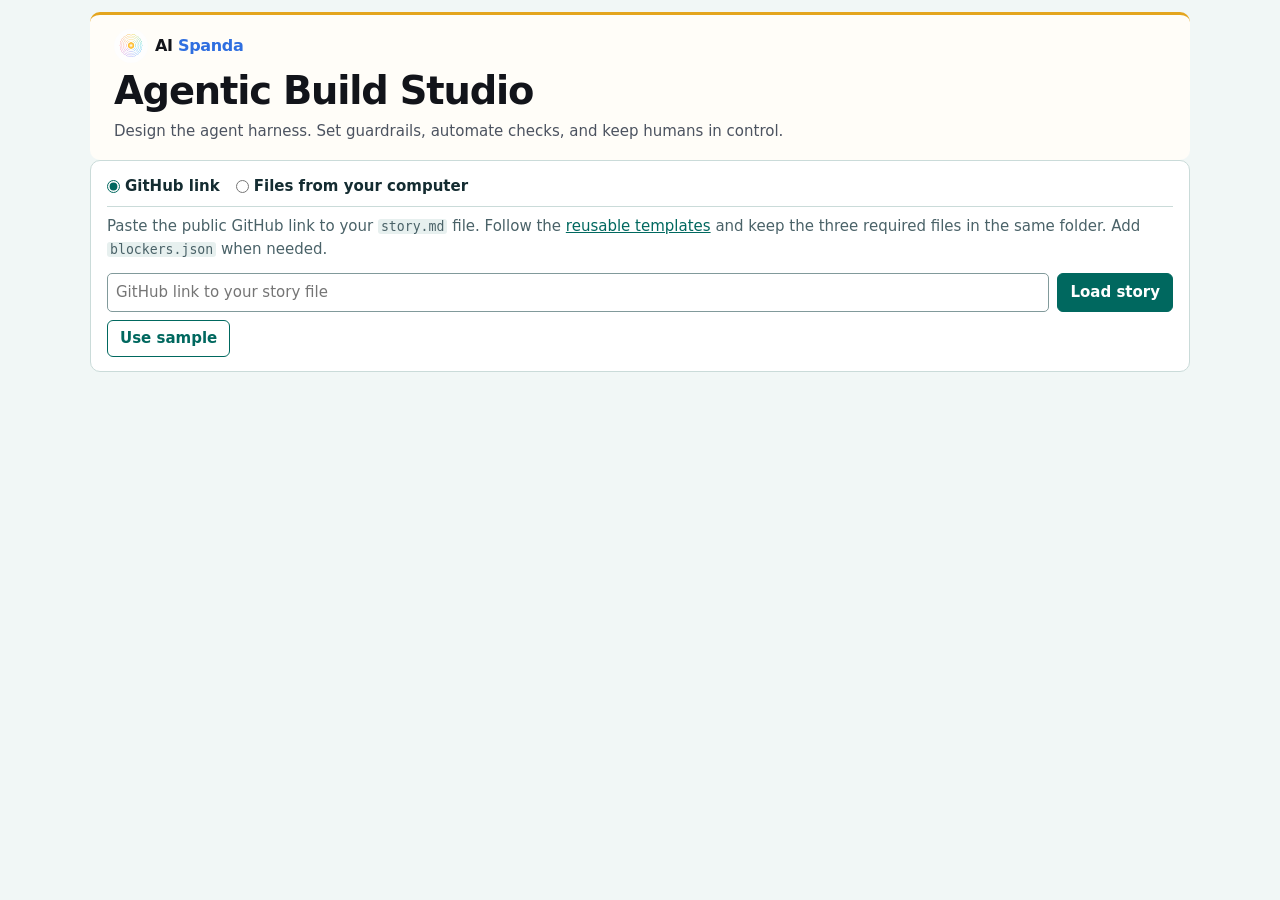
==== commit a72bddf4: "Show blockers, workflow next steps, and admin guidance" ====
--- a/AgenticBuildStudio/index.html
+++ b/AgenticBuildStudio/index.html
@@ -74,7 +74,9 @@
 .notice.error { border-left-color:var(--fail); }
 .notice.warn { border-left-color:var(--warn); }
 .bar { position:sticky; top:0; z-index:5; background:var(--paper); border-bottom:1px solid var(--line); }
+nav.tabs { display:flex; align-items:center; flex-wrap:wrap; column-gap:8px; }
 nav.tabs ul { list-style:none; margin:0; padding:8px 0; display:flex; flex-wrap:wrap; gap:6px; }
+nav.tabs > button { margin:4px 0 4px auto; font-size:.9rem; }
 nav.tabs a { display:block; padding:7px 13px; border-radius:6px; text-decoration:none; font-weight:650; }
 nav.tabs a[aria-current=page] { background:var(--white); color:var(--ink); font-weight:750; }
 .count { font-weight:500; color:var(--muted); font-size:.85rem; }
@@ -94,6 +96,7 @@
 .summary-strip { display:flex; flex-wrap:wrap; gap:8px 16px; font-size:.9rem; }
 .view-heading { position:relative; display:flex; align-items:center; flex-wrap:wrap; gap:6px 16px; }
 .view-heading h2 { margin:0; }
+.workflow-next { border-top:1px solid var(--line); padding-top:8px; margin-bottom:0; }
 .view-heading .summary-strip { align-items:center; justify-content:flex-end; margin-inline-start:auto; }
 .view-heading > .summary-strip > details[open] > div {
   position:absolute; inset-inline-end:0; top:100%; z-index:2; width:min(100%,36rem);
@@ -125,6 +128,7 @@
 .criterion-scenarios { margin:0 12px 12px; }
 .criterion-scenarios h3 { margin:0 0 5px; font-size:.9rem; }
 .criterion-scenarios > .muted { margin:5px 0 0; }
+#panel-story section[aria-labelledby="crit-h"] :is(.card, .detail-list, .record-item, .record-item > summary, .task-column) { border-radius:0; }
 @media (min-width:1000px) {
   .criterion-group:has(.single-check[open]) {
     display:grid;
@@ -243,7 +247,7 @@
       <label><input type="radio" name="story-source" value="files"> Files from your computer</label>
     </fieldset>
     <div class="load-github" id="load-github">
-      <p id="story-link-help" class="muted">Paste the public GitHub link to your <code>story.md</code> file. Follow the <a href="https://github.com/aispanda/Reusable-Delivery/blob/7aca2baf7d75b181afdae3c00383b2b54534a34b/DELIVERY.md#copyable-story" target="_blank" rel="noopener noreferrer">reusable templates</a> and keep all three files in the same folder.</p>
+      <p id="story-link-help" class="muted">Paste the public GitHub link to your <code>story.md</code> file. Follow the <a href="https://github.com/aispanda/Reusable-Delivery/blob/e5a6ad8d621a8fcf3c86f0a7d4afdab33137fc81/DELIVERY.md#copyable-story" target="_blank" rel="noopener noreferrer">reusable templates</a> and keep the three required files in the same folder. Add <code>blockers.json</code> when needed.</p>
       <form id="load-form" novalidate>
         <label class="sr-only" for="story-link">GitHub story link</label>
         <input id="story-link" type="url" inputmode="url" autocomplete="off" spellcheck="false" aria-describedby="story-link-help" placeholder="GitHub link to your story file">
@@ -267,6 +271,7 @@
         <label><code>story.md</code><input type="file" name="story.md" accept=".md"></label>
         <label><code>checklist.json</code><input type="file" name="checklist.json" accept=".json"></label>
         <label><code>scenarios.json</code><input type="file" name="scenarios.json" accept=".json"></label>
+        <label><code>blockers.json</code> <span class="muted">(optional)</span><input type="file" name="blockers.json" accept=".json"></label>
       </div>
       <div class="row">
         <button id="open-story-files" class="primary" type="submit" disabled>Open story</button>
@@ -282,7 +287,9 @@
     <ul>
       <li><a href="#tab=story" data-tab="story">User Story <span class="count" id="count-story"></span></a></li>
       <li><a href="#tab=checklist" data-tab="checklist">Agentic Workflow <span class="count" id="count-checklist"></span></a></li>
+      <li><a href="#tab=blockers" data-tab="blockers">Blockers</a></li>
     </ul>
+    <button type="button" id="toggle-story-details" aria-controls="panel-story" hidden>Expand all</button>
   </nav>
 </div>
 
@@ -290,6 +297,7 @@
   <p id="nav-status" class="sr-only" role="status" aria-live="polite"></p>
   <section id="panel-story" data-panel="story" aria-label="User Story" hidden></section>
   <section id="panel-checklist" data-panel="checklist" aria-label="Agentic Workflow" hidden></section>
+  <section id="panel-blockers" data-panel="blockers" aria-label="Blockers" hidden></section>
 </main>
 <noscript><p class="bar-inner">This viewer needs JavaScript to load and display story files.</p></noscript>
 
@@ -298,7 +306,7 @@
 
 // ───────────────────────── constants and embedded guidance ─────────────────────────
 const MAX_BYTES = 2000000;
-const EXAMPLE_LINK = 'https://github.com/aispanda/B2B-Commerce/blob/b54ab7b25eb762ea80cfcb65c45d61c94a5b1e6d/epics/e05-procurement/stories/medical-supply-bid-discovery/story.md';
+const EXAMPLE_LINK = 'https://github.com/aispanda/B2B-Commerce/blob/2c8ba28c7b1bdcdd634b55eee4426d5d2827e925/epics/e05-procurement/stories/medical-supply-bid-discovery/story.md';
 const ID_RE = /\b[A-Z][A-Z0-9]*-[A-Za-z0-9.]*[A-Za-z0-9]\b/g;
 const URL_RE = /https:\/\/[^\s<>()"'\]]*[^\s<>()"'\].,;:!?]/g;
 const SURFACES = [['desktopUi', 'Desktop UI'], ['mobileUi', 'Mobile UI'], ['backend', 'Backend']];
@@ -358,6 +366,7 @@
   tasks: [],           // canonical checklist array
   criteria: [],
   scenarios: [],
+  blockers: [],
   files: {},
   ids: new Map(),      // id -> {kind, tab}
   warnings: [],
@@ -555,6 +564,29 @@
   return {criteria, list, state: 'loaded', message: criteria.length + ' criteria and ' + list.length + ' scenarios loaded'};
 }
 
+function parseBlockers(result) {
+  if (!result.ok) return {list: [], state: result.state, message: result.message};
+  const invalid = message => ({list: [], state: 'invalid', message});
+  let entries;
+  try { entries = JSON.parse(result.text); } catch { return invalid('is not valid JSON'); }
+  if (!Array.isArray(entries)) return invalid('needs an array of blocker records');
+  const short = value => typeof value === 'string' && /^\S+(\s+\S+){0,28}$/.test(value);
+  for (const [index, entry] of entries.entries()) {
+    if (!isObject(entry) || !['goal', 'blocker', 'currentFix'].every(key => short(entry[key]))) {
+      return invalid('needs a goal, blocker, and current fix of 1–29 words in record ' + (index + 1));
+    }
+    if ('documentationUrl' in entry &&
+        (typeof entry.documentationUrl !== 'string' || !/^https:\/\/\S+$/.test(entry.documentationUrl) || !safeHttps(entry.documentationUrl))) {
+      return invalid('needs an HTTPS documentation link in record ' + (index + 1));
+    }
+    if ('affectedIds' in entry && (!Array.isArray(entry.affectedIds) || !entry.affectedIds.every(id => typeof id === 'string'))) {
+      return invalid('needs a list of affected IDs in record ' + (index + 1));
+    }
+    if ('status' in entry && !short(entry.status)) return invalid('needs a short status in record ' + (index + 1));
+  }
+  return {list: entries, state: 'loaded', message: entries.length + ' loaded'};
+}
+
 async function loadSource(source, selectedFiles) {
   if (selectedFiles && state.legacy?.editing.size) throw new Error('Save or cancel the open draft edits first.');
   const loadId = ++latestSourceLoad;
@@ -562,13 +594,17 @@
     setLoadStatus('Loading story…');
     $('#load-source').hidden = true;
   }
-  const names = [source.storyFile, 'checklist.json', 'scenarios.json'];
-  const [storyRes, checkRes, scenRes] = await Promise.all(names.map(name => selectedFiles
-    ? selectedFiles.get(name).text().then(text => ({ok: true, text}), () => ({ok: false, state: 'error', message: 'could not be read'}))
-    : fetchText(source.rawDir + name, false)));
+  const names = [source.storyFile, 'checklist.json', 'scenarios.json', 'blockers.json'];
+  const [storyRes, checkRes, scenRes, blockerRes] = await Promise.all(names.map(name => {
+    if (!selectedFiles) return fetchText(source.rawDir + name, false);
+    const file = selectedFiles.get(name);
+    return file ? file.text().then(text => ({ok: true, text}), () => ({ok: false, state: 'error', message: 'could not be read'}))
+      : {ok: false, state: 'missing', message: 'was not selected'};
+  }));
   if (loadId !== latestSourceLoad) return false;
   const check = parseJsonArray(checkRes, 'checklist.json', 'stepId');
   const scen = parseScenarios(scenRes);
+  const blockers = parseBlockers(blockerRes);
   const story = storyRes.ok ? parseStory(storyRes.text) : null;
   const storyFile = story?.title ? {state: 'loaded', message: 'loaded'}
     : storyRes.ok ? {state: 'invalid', message: 'needs a story title'}
@@ -577,6 +613,7 @@
     [decodeURIComponent(source.storyFile)]: storyFile,
     'scenarios.json': scen, 'checklist.json': check
   };
+  if (blockers.state !== 'missing') files['blockers.json'] = blockers;
   if (selectedFiles) {
     const badFile = Object.entries(files).find(([, file]) => file.state !== 'loaded');
     if (badFile) throw new Error(badFile[0] + ' ' + badFile[1].message + '.');
@@ -592,6 +629,7 @@
   state.tasks = check.list.map(normalizeTask);
   state.criteria = scen.criteria ?? story?.criteria ?? [];
   state.scenarios = scen.list;
+  state.blockers = blockers.list;
   state.story = story;
   state.loaded = true;
   buildIndex();
@@ -626,6 +664,7 @@
 }
 function renderFileStatus(storyFilename) {
   const labels = [[storyFilename, 'User story'], ['scenarios.json', 'Criteria and verification'], ['checklist.json', 'Agentic Workflow']];
+  if (state.files['blockers.json']) labels.push(['blockers.json', 'Blockers']);
   const summary = $('#load-summary');
   summary.replaceChildren(...labels.map(([filename, label]) => {
     const stateValue = state.files[filename].state;
@@ -688,7 +727,10 @@
     if (b.type === 'heading' && b.level === 1 && !story.title) { story.title = plain(b.text); continue; }
     if (b.type === 'heading' && b.level === 2) { current = {title: plain(b.text), blocks: []}; story.sections.push(current); continue; }
     const fact = b.type === 'para' && b.text.match(/^\*\*([^*]+)\*\*\s*·\s*([\s\S]*)$/);
-    if (fact && /^next$/i.test(fact[1].trim())) continue;
+    if (fact && /^next$/i.test(fact[1].trim())) {
+      story.next = fact[2];
+      continue;
+    }
     if (!current) {
       if (fact) story.facts.push({label: fact[1].trim(), text: fact[2]});
       continue;
@@ -726,13 +768,17 @@
     }
   }
   story.files = story.sections.find(s => /^files$/i.test(s.title));
+  story.blockers = story.sections.find(s => /^(?:material )?blockers$/i.test(s.title));
+  story.adminGuidance = story.sections.find(s => /^admin guidance$/i.test(s.title) && s.blocks.length);
   return story;
 }
 function storyLink(label, href) {
   const text = plain(label);
   if (href.startsWith('#')) {
     const slug = 'sec-' + href.slice(1).toLowerCase().replace(/[^a-z0-9]+/g, '-').replace(/^-|-$/g, '');
-    if (state.story?.files?.slug === slug) return el('a', {href: '#id=' + encodeURIComponent(slug)}, text);
+    if ([state.story?.files, state.story?.adminGuidance].some(section => section?.slug === slug)) {
+      return el('a', {href: '#id=' + encodeURIComponent(slug)}, text);
+    }
     return state.source?.storyLink ? extLink(new URL(href, state.source.storyLink).href, text) : document.createTextNode(text);
   }
   const base = state.source?.linkDir || state.source?.rawDir;
@@ -797,6 +843,7 @@
   dup(state.criteria, 'id', 'criterion ID');
   state.criteria.forEach(c => add(c.id, 'criterion', 'story'));
   if (state.story?.files) ids.set(state.story.files.slug, {kind: 'section', tab: 'story'});
+  if (state.story?.adminGuidance) ids.set(state.story.adminGuidance.slug, {kind: 'section', tab: 'story'});
   state.ids = ids;
   const taskIds = new Set(state.tasks.map(t => t.stepId));
   const criterionIds = new Set(state.criteria.map(c => c.id));
@@ -877,6 +924,7 @@
   renderSourceExtras();
   renderStory();
   renderChecklist();
+  renderBlockers();
   say('#count-story', state.criteria.length ? '(' + state.criteria.length + ' criteria)' : '');
   say('#count-checklist', '(' + (state.checkView === 'legacy' && state.legacy ? state.legacy.data.tasks.length : state.tasks.length) + ')');
   showTab(state.tab);
@@ -904,13 +952,32 @@
   }
 }
 function showTab(tab) {
-  if (tab !== 'checklist') tab = 'story';
+  if (!['story', 'checklist', 'blockers'].includes(tab)) tab = 'story';
   state.tab = tab; prefs.tab = tab; savePrefs();
   document.querySelectorAll('[data-panel]').forEach(p => { p.hidden = p.dataset.panel !== tab; });
   document.querySelectorAll('nav.tabs a').forEach(a => {
     if (a.dataset.tab === tab) a.setAttribute('aria-current', 'page'); else a.removeAttribute('aria-current');
   });
-}
+  syncDetailsToggle();
+}
+function verificationDetails() {
+  return [...document.querySelectorAll('#panel-story details.record-item')];
+}
+function syncDetailsToggle() {
+  const details = verificationDetails();
+  const button = $('#toggle-story-details');
+  button.hidden = state.tab !== 'story' || !details.length;
+  button.textContent = details.length && details.every(item => item.open) ? 'Collapse all' : 'Expand all';
+}
+$('#toggle-story-details').addEventListener('click', () => {
+  const details = verificationDetails();
+  const open = !details.every(item => item.open);
+  for (const item of details) item.open = open;
+  syncDetailsToggle();
+});
+$('#panel-story').addEventListener('toggle', event => {
+  if (event.target.matches('details.record-item')) syncDetailsToggle();
+}, true);
 function route() {
   if (!state.loaded) return;
   let hash = location.hash.slice(1);
@@ -995,7 +1062,9 @@
     panel.append(el('div', {class: 'story-overview stack'},
       el('div', {class: 'card story-surface'}, el('h2', {}, 'User Story'),
         outcome ? el('p', {class: 'outcome'}, inline(outcome.text)) : null),
-      factGroups.length ? el('div', {class: 'task-groups'}, factGroups) : null));
+      factGroups.length ? el('div', {class: 'task-groups'}, factGroups) : null,
+      story.adminGuidance ? el('section', {class: 'card story-surface', id: 'x-' + story.adminGuidance.slug, 'aria-labelledby': 'admin-guidance-heading'},
+        el('h3', {id: 'admin-guidance-heading'}, 'Admin guidance'), renderBlocks(story.adminGuidance.blocks)) : null));
   } else {
     panel.append(el('div', {class: 'notice error'}, 'The story Markdown could not be loaded.'));
   }
@@ -1106,6 +1175,37 @@
       r.environment ? ' · ' + r.environment : '', r.testedAs ? ' · as ' + r.testedAs + (r.identityVerified ? ' (verified)' : ' (identity not verified)') : '',
       el('br'), r.observed, r.evidence ? [el('br'), el('span', {class: 'muted'}, 'Evidence reference (private, not opened): '), el('code', {}, r.evidence)] : '',
       r.comments ? [el('br'), el('span', {class: 'muted'}, 'Comments: '), r.comments] : ''))) : emptyValue('No runs for this scenario.')));
+}
+
+function renderBlockers() {
+  const panel = $('#panel-blockers');
+  panel.replaceChildren(el('div', {class: 'card'}, el('h2', {}, 'Blockers')));
+  const file = state.files['blockers.json'];
+  if (file && file.state !== 'loaded') {
+    panel.append(el('p', {class: 'notice error'}, 'blockers.json ' + file.message + '.'));
+    return;
+  }
+  if (!file && state.story?.blockers?.blocks.length) {
+    panel.append(el('div', {class: 'card'}, renderBlocks(state.story.blockers.blocks)));
+    return;
+  }
+  if (!state.blockers.length) {
+    panel.append(el('p', {class: 'card muted'}, 'No blockers recorded.'));
+    return;
+  }
+  for (const entry of state.blockers) {
+    const ids = entry.affectedIds || [];
+    const documentation = entry.documentationUrl
+      ? extLink(entry.documentationUrl, 'Documentation') : null;
+    panel.append(el('article', {class: 'card stack'},
+      ids.length || entry.status ? el('div', {class: 'row'},
+        ids.map(id => idLink(id)), entry.status ? badge(entry.status) : null) : null,
+      el('dl', {class: 'kv task-fields task-column'},
+        kv('Goal', inline(entry.goal)),
+        kv('Blocker', inline(entry.blocker)),
+        kv('Current fix', inline(entry.currentFix)),
+        documentation ? kv('Documentation', documentation) : null)));
+  }
 }
 
 // ───────────────────────── Checklist tab ─────────────────────────
@@ -1185,6 +1285,13 @@
     if (state.checkView === 'legacy') { renderLegacy(panel); return; }
   }
   const file = state.files['checklist.json'];
+  const counts = {};
+  state.tasks.forEach(t => { counts[t.status] = (counts[t.status] || 0) + 1; });
+  panel.append(el('div', {class: 'card stack'},
+    el('div', {class: 'view-heading'}, el('h2', {}, 'Agentic Workflow'),
+      state.tasks.length ? el('div', {class: 'summary-strip'},
+        TASK_STATUSES.filter(s => counts[s]).map(s => el('span', {}, badge(s), ' ', counts[s]))) : null),
+    state.story?.next ? el('p', {class: 'workflow-next'}, el('strong', {}, 'Next '), inline(state.story.next)) : null));
   if (!state.tasks.length) {
     panel.append(el('div', {class: 'notice ' + (file?.state === 'loaded' ? '' : 'error')}, file?.state === 'loaded' ? 'checklist.json contains no tasks.' : 'checklist.json ' + (file?.message || 'is not loaded') + '.'));
     return;
@@ -1202,13 +1309,7 @@
       return card;
     }));
   };
-  const counts = {};
-  state.tasks.forEach(t => { counts[t.status] = (counts[t.status] || 0) + 1; });
-  panel.append(el('div', {class: 'card stack'},
-    el('div', {class: 'view-heading'}, el('h2', {}, 'Agentic Workflow'),
-      el('div', {class: 'summary-strip'},
-        TASK_STATUSES.filter(s => counts[s]).map(s => el('span', {}, badge(s), ' ', counts[s]))))),
-    checklistControls(TASK_FIELDS, draw), shownCount, listBox);
+  panel.append(checklistControls(TASK_FIELDS, draw), shownCount, listBox);
   draw();
 }
 function taskCard(task, fields, all, opts = {}) {
@@ -1488,7 +1589,7 @@
 const storyFileInputs = [...storyFilesForm.querySelectorAll('input[type=file]')];
 const openStoryFiles = $('#open-story-files');
 const fileFeedback = $('#story-files-status');
-const storyFilesReady = () => storyFileInputs.every(input => input.files.length === 1);
+const storyFilesReady = () => storyFileInputs.every(input => input.name === 'blockers.json' || input.files.length === 1);
 storyFilesForm.addEventListener('change', e => {
   const input = e.target;
   const file = input.files[0];
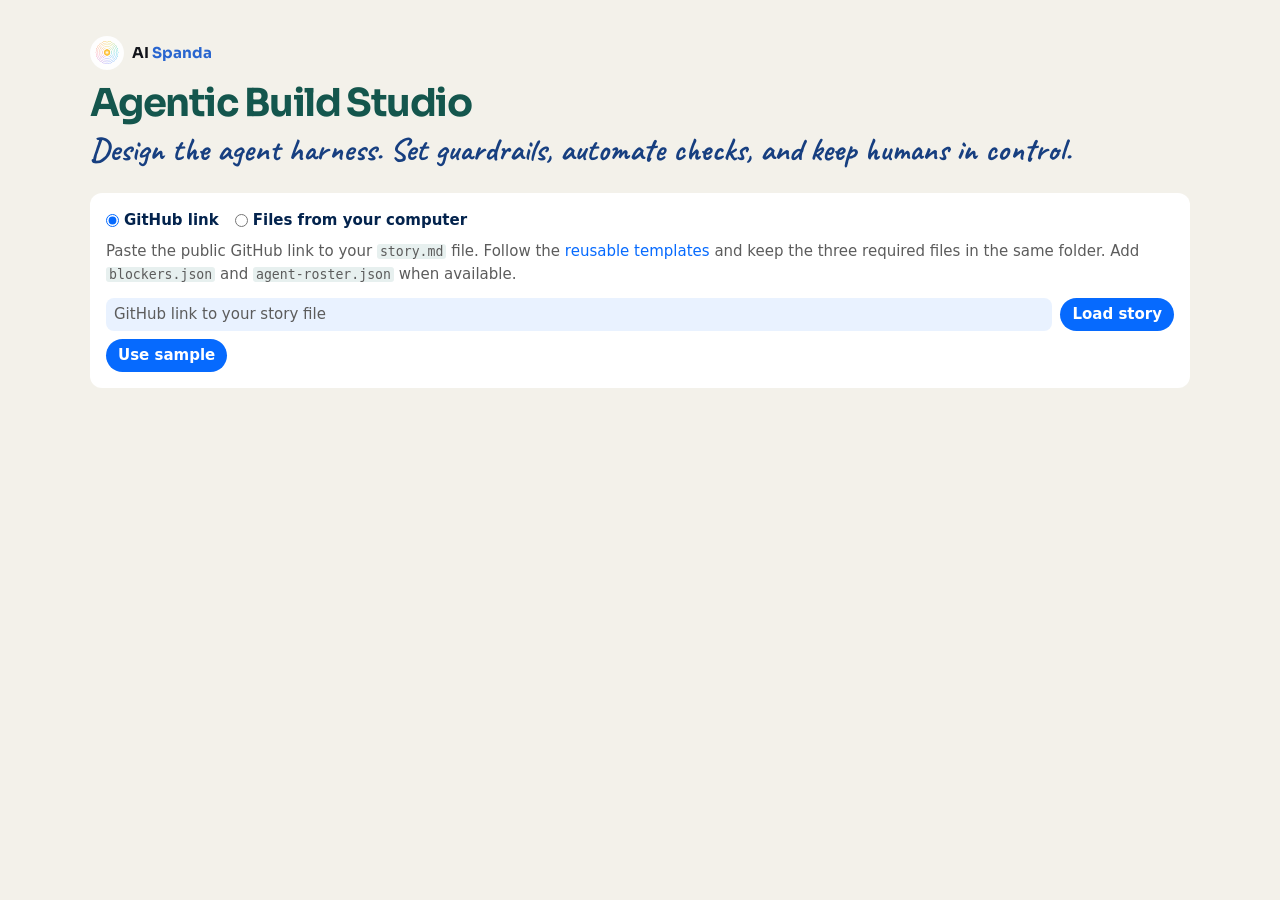
==== commit 996e613c: "Publish the shared Agentic Build Studio viewer" ====
--- a/AgenticBuildStudio/index.html
+++ b/AgenticBuildStudio/index.html
@@ -3,16 +3,233 @@
 <head>
 <meta charset="utf-8">
 <meta name="viewport" content="width=device-width, initial-scale=1">
-<meta http-equiv="Content-Security-Policy" content="default-src 'none'; script-src 'unsafe-inline'; style-src 'unsafe-inline'; connect-src 'self' https://raw.githubusercontent.com; img-src data:; base-uri 'none'; form-action 'none'">
+<meta http-equiv="Content-Security-Policy" content="default-src 'none'; script-src 'unsafe-inline'; style-src 'self' 'unsafe-inline'; connect-src 'self' https://raw.githubusercontent.com; img-src data:; font-src data:; base-uri 'none'; form-action 'none'">
 <meta name="referrer" content="no-referrer">
 <title>Agentic Build Studio · AI Spanda</title>
+<!-- Embedded brand fonts under SIL Open Font License 1.1.
+Copyright 2019 The Sora Project Authors (https://github.com/sora-xor/sora-font)
+
+This Font Software is licensed under the SIL Open Font License, Version 1.1.
+
+This license is copied below, and is also available with a FAQ at: https://scripts.sil.org/OFL
+
+
+-----------------------------------------------------------
+SIL OPEN FONT LICENSE Version 1.1 - 26 February 2007
+-----------------------------------------------------------
+
+PREAMBLE
+The goals of the Open Font License (OFL) are to stimulate worldwide
+development of collaborative font projects, to support the font creation
+efforts of academic and linguistic communities, and to provide a free and
+open framework in which fonts may be shared and improved in partnership
+with others.
+
+The OFL allows the licensed fonts to be used, studied, modified and
+redistributed freely as long as they are not sold by themselves. The
+fonts, including any derivative works, can be bundled, embedded,
+redistributed and/or sold with any software provided that any reserved
+names are not used by derivative works. The fonts and derivatives,
+however, cannot be released under any other type of license. The
+requirement for fonts to remain under this license does not apply
+to any document created using the fonts or their derivatives.
+
+DEFINITIONS
+"Font Software" refers to the set of files released by the Copyright
+Holder(s) under this license and clearly marked as such. This may
+include source files, build scripts and documentation.
+
+"Reserved Font Name" refers to any names specified as such after the
+copyright statement(s).
+
+"Original Version" refers to the collection of Font Software components as
+distributed by the Copyright Holder(s).
+
+"Modified Version" refers to any derivative made by adding to, deleting,
+or substituting -- in part or in whole -- any of the components of the
+Original Version, by changing formats or by porting the Font Software to a
+new environment.
+
+"Author" refers to any designer, engineer, programmer, technical
+writer or other person who contributed to the Font Software.
+
+PERMISSION & CONDITIONS
+Permission is hereby granted, free of charge, to any person obtaining
+a copy of the Font Software, to use, study, copy, merge, embed, modify,
+redistribute, and sell modified and unmodified copies of the Font
+Software, subject to the following conditions:
+
+1) Neither the Font Software nor any of its individual components,
+in Original or Modified Versions, may be sold by itself.
+
+2) Original or Modified Versions of the Font Software may be bundled,
+redistributed and/or sold with any software, provided that each copy
+contains the above copyright notice and this license. These can be
+included either as stand-alone text files, human-readable headers or
+in the appropriate machine-readable metadata fields within text or
+binary files as long as those fields can be easily viewed by the user.
+
+3) No Modified Version of the Font Software may use the Reserved Font
+Name(s) unless explicit written permission is granted by the corresponding
+Copyright Holder. This restriction only applies to the primary font name as
+presented to the users.
+
+4) The name(s) of the Copyright Holder(s) or the Author(s) of the Font
+Software shall not be used to promote, endorse or advertise any
+Modified Version, except to acknowledge the contribution(s) of the
+Copyright Holder(s) and the Author(s) or with their explicit written
+permission.
+
+5) The Font Software, modified or unmodified, in part or in whole,
+must be distributed entirely under this license, and must not be
+distributed under any other license. The requirement for fonts to
+remain under this license does not apply to any document created
+using the Font Software.
+
+TERMINATION
+This license becomes null and void if any of the above conditions are
+not met.
+
+DISCLAIMER
+THE FONT SOFTWARE IS PROVIDED "AS IS", WITHOUT WARRANTY OF ANY KIND,
+EXPRESS OR IMPLIED, INCLUDING BUT NOT LIMITED TO ANY WARRANTIES OF
+MERCHANTABILITY, FITNESS FOR A PARTICULAR PURPOSE AND NONINFRINGEMENT
+OF COPYRIGHT, PATENT, TRADEMARK, OR OTHER RIGHT. IN NO EVENT SHALL THE
+COPYRIGHT HOLDER BE LIABLE FOR ANY CLAIM, DAMAGES OR OTHER LIABILITY,
+INCLUDING ANY GENERAL, SPECIAL, INDIRECT, INCIDENTAL, OR CONSEQUENTIAL
+DAMAGES, WHETHER IN AN ACTION OF CONTRACT, TORT OR OTHERWISE, ARISING
+FROM, OUT OF THE USE OR INABILITY TO USE THE FONT SOFTWARE OR FROM
+OTHER DEALINGS IN THE FONT SOFTWARE.
+
+Copyright 2014 The Caveat Project Authors (https://github.com/googlefonts/caveat)
+
+This Font Software is licensed under the SIL Open Font License, Version 1.1.
+This license is copied below, and is also available with a FAQ at:
+http://scripts.sil.org/OFL
+
+
+-----------------------------------------------------------
+SIL OPEN FONT LICENSE Version 1.1 - 26 February 2007
+-----------------------------------------------------------
+
+PREAMBLE
+The goals of the Open Font License (OFL) are to stimulate worldwide
+development of collaborative font projects, to support the font creation
+efforts of academic and linguistic communities, and to provide a free and
+open framework in which fonts may be shared and improved in partnership
+with others.
+
+The OFL allows the licensed fonts to be used, studied, modified and
+redistributed freely as long as they are not sold by themselves. The
+fonts, including any derivative works, can be bundled, embedded,
+redistributed and/or sold with any software provided that any reserved
+names are not used by derivative works. The fonts and derivatives,
+however, cannot be released under any other type of license. The
+requirement for fonts to remain under this license does not apply
+to any document created using the fonts or their derivatives.
+
+DEFINITIONS
+"Font Software" refers to the set of files released by the Copyright
+Holder(s) under this license and clearly marked as such. This may
+include source files, build scripts and documentation.
+
+"Reserved Font Name" refers to any names specified as such after the
+copyright statement(s).
+
+"Original Version" refers to the collection of Font Software components as
+distributed by the Copyright Holder(s).
+
+"Modified Version" refers to any derivative made by adding to, deleting,
+or substituting -- in part or in whole -- any of the components of the
+Original Version, by changing formats or by porting the Font Software to a
+new environment.
+
+"Author" refers to any designer, engineer, programmer, technical
+writer or other person who contributed to the Font Software.
+
+PERMISSION & CONDITIONS
+Permission is hereby granted, free of charge, to any person obtaining
+a copy of the Font Software, to use, study, copy, merge, embed, modify,
+redistribute, and sell modified and unmodified copies of the Font
+Software, subject to the following conditions:
+
+1) Neither the Font Software nor any of its individual components,
+in Original or Modified Versions, may be sold by itself.
+
+2) Original or Modified Versions of the Font Software may be bundled,
+redistributed and/or sold with any software, provided that each copy
+contains the above copyright notice and this license. These can be
+included either as stand-alone text files, human-readable headers or
+in the appropriate machine-readable metadata fields within text or
+binary files as long as those fields can be easily viewed by the user.
+
+3) No Modified Version of the Font Software may use the Reserved Font
+Name(s) unless explicit written permission is granted by the corresponding
+Copyright Holder. This restriction only applies to the primary font name as
+presented to the users.
+
+4) The name(s) of the Copyright Holder(s) or the Author(s) of the Font
+Software shall not be used to promote, endorse or advertise any
+Modified Version, except to acknowledge the contribution(s) of the
+Copyright Holder(s) and the Author(s) or with their explicit written
+permission.
+
+5) The Font Software, modified or unmodified, in part or in whole,
+must be distributed entirely under this license, and must not be
+distributed under any other license. The requirement for fonts to
+remain under this license does not apply to any document created
+using the Font Software.
+
+TERMINATION
+This license becomes null and void if any of the above conditions are
+not met.
+
+DISCLAIMER
+THE FONT SOFTWARE IS PROVIDED "AS IS", WITHOUT WARRANTY OF ANY KIND,
+EXPRESS OR IMPLIED, INCLUDING BUT NOT LIMITED TO ANY WARRANTIES OF
+MERCHANTABILITY, FITNESS FOR A PARTICULAR PURPOSE AND NONINFRINGEMENT
+OF COPYRIGHT, PATENT, TRADEMARK, OR OTHER RIGHT. IN NO EVENT SHALL THE
+COPYRIGHT HOLDER BE LIABLE FOR ANY CLAIM, DAMAGES OR OTHER LIABILITY,
+INCLUDING ANY GENERAL, SPECIAL, INDIRECT, INCIDENTAL, OR CONSEQUENTIAL
+DAMAGES, WHETHER IN AN ACTION OF CONTRACT, TORT OR OTHERWISE, ARISING
+FROM, OUT OF THE USE OR INABILITY TO USE THE FONT SOFTWARE OR FROM
+OTHER DEALINGS IN THE FONT SOFTWARE.
+-->
+<link rel="stylesheet" href="slds2-cosmos-2.264.1.css">
 <style>
-:root { color-scheme: light; --ink:#142c31; --muted:#4a6268; --paper:#f1f7f6; --line:#cadbd9; --soft:#f7fbfa; --accent:#00685f; --white:#fff;
+@font-face { font-family:'Sora'; font-style:normal; font-weight:700; font-display:swap;
+  src:url([data-uri]) format('woff2'); }
+@font-face { font-family:'Caveat'; font-style:normal; font-weight:700; font-display:swap;
+  src:url([data-uri]) format('woff2'); }
+:root {
+  color-scheme:light;
+  --ink:var(--slds-g-color-on-surface-3,#142c31);
+  --muted:var(--slds-g-color-on-surface-1,#4a6268);
+  --canvas:#f3f1ea;
+  --paper:var(--slds-g-color-surface-container-2,#f1f7f6);
+  --soft:var(--slds-g-color-surface-container-2,#f7fbfa);
+  --line:var(--slds-g-color-border-1,#cadbd9);
+  --field-line:color-mix(in srgb,var(--line),var(--white));
+  --white:var(--slds-g-color-surface-container-1,#fff);
+  --accent:var(--slds-g-color-brand-base-50,#00685f);
+  --section-gap:var(--slds-g-spacing-3,12px);
+  --card-inset:var(--slds-g-spacing-4,16px);
+  --detail-inset:var(--slds-g-spacing-2,8px);
+  --surface-radius:var(--slds-g-radius-border-3,10px);
+  --control-fill:color-mix(in srgb,var(--accent) 9%,var(--white));
+  --control-hover:color-mix(in srgb,var(--accent) 15%,var(--white));
+  --button-radius:var(--slds-g-radius-border-4,6px);
+  --badge-radius:var(--slds-g-radius-border-circle,4px);
+  --font-family:var(--slds-g-font-family-base,system-ui,-apple-system,"Segoe UI",sans-serif);
+  --text-field:.88rem;
+  --text-meta:.85rem;
+  --leading-field:1.42;
   --pass:#1d6b33; --fail:#a3271d; --warn:#7a5200; --idle:#4a5660;
-  --pass-bg:#e9f5ec; --fail-bg:#fbecec; --warn-bg:#fff3d8; --idle-bg:#edf1f4; --progress-bg:#e4f2ef; }
+  --pass-bg:#e9f5ec; --fail-bg:#fbecec; --warn-bg:#fff3d8; --idle-bg:#edf1f4; --in-progress:#174578; --in-progress-bg:#e8f1ff;
+}
 * { box-sizing:border-box; }
-html { scroll-padding-top:72px; }
-body { margin:0; background:var(--paper); color:var(--ink); font:15px/1.55 system-ui,-apple-system,"Segoe UI",sans-serif; overflow-wrap:anywhere; }
+html { background:var(--canvas); scroll-padding-top:calc(var(--viewer-bar-height, 54px) + 8px); }
+body { margin:0; background:var(--canvas); color:var(--ink); font:15px/1.55 var(--font-family); overflow-wrap:anywhere; }
 a { color:var(--accent); }
 :focus-visible { outline:3px solid var(--accent); outline-offset:2px; }
 .skip { position:absolute; left:-999px; top:8px; background:var(--white); padding:6px 10px; z-index:10; }
@@ -20,34 +237,60 @@
 main, .bar-inner { width:min(1100px, 94vw); margin:0 auto; }
 main { padding:8px 0 72px; }
 header.top { padding:12px 0 10px; }
-h1 { font-size:clamp(1.55rem,4.5vw,2.4rem); line-height:1.1; letter-spacing:-.03em; margin:0 0 8px; }
-.studio-brand { color:#12141a; background:#fffdf8; border-top:3px solid #e4a51e; border-radius:10px; padding:14px clamp(12px,3vw,24px) 16px; }
-.studio-wordmark { display:inline-flex; align-items:center; gap:7px; color:inherit; font-size:1rem; font-weight:750; letter-spacing:-.02em; text-decoration:none; margin-bottom:7px; }
+.studio-brand {
+  --brand-ink:#12141a; --brand-heading:#14564d; --brand-tagline:#173f80; --brand-blue:#2865cf;
+  color:var(--brand-ink); padding-block:clamp(.75rem,2vw,1.5rem);
+}
+.studio-brand h1, .studio-wordmark { font-family:'Sora',var(--font-family); font-weight:700; }
+.studio-brand h1 { color:var(--brand-heading); font-size:clamp(1.65rem,3.5vw,2.4rem); line-height:1.14; letter-spacing:-.04em; margin:0 0 6px; }
+.studio-wordmark { display:inline-flex; align-items:center; gap:var(--detail-inset); color:inherit; font-size:.94rem; text-decoration:none; margin-bottom:var(--section-gap); }
 .studio-wordmark:hover { text-decoration:underline; }
 .studio-wordmark img { display:block; border-radius:50%; }
-.studio-wordmark strong { color:#2f6fe0; }
-.studio-tagline { color:#4c5360; margin:0; }
+.studio-wordmark strong { color:var(--brand-blue); font-weight:inherit; }
+.studio-tagline { color:var(--brand-tagline); font:700 clamp(1.45rem,2.5vw,2rem)/1.15 'Caveat',cursive; margin:0; }
 .studio-story { font-size:1.12rem; line-height:1.35; margin:14px 0 9px; }
 h2 { font-size:1.25rem; margin:0 0 10px; }
 h3 { font-size:1.05rem; margin:0; }
 p { margin:.35rem 0 .7rem; }
 .muted, .blank { color:var(--muted); }
-.card { background:var(--white); border:1px solid var(--line); border-radius:10px; padding:14px 16px; min-width:0; }
-.stack > * + * { margin-top:12px; }
+:is(.card, .detail-list, details.item, details.panel, .story-fields, .bar) {
+  background:var(--white); border-radius:var(--surface-radius); min-width:0;
+}
+.card { padding:var(--card-inset); }
+.card.compact { padding-block:var(--detail-inset); }
+:is(.stack, [data-panel]):not([hidden]) {
+  display:grid; grid-template-columns:minmax(0,1fr); gap:var(--section-gap); align-content:start;
+}
+:is(.stack, [data-panel]) > :not([hidden]) { margin-block:0; }
 .row { display:flex; flex-wrap:wrap; gap:8px 12px; align-items:center; }
-button, .button { background:var(--white); color:var(--accent); border:1px solid var(--accent); border-radius:6px; font:inherit; font-weight:650; padding:6px 12px; cursor:pointer; text-decoration:none; display:inline-block; }
-button.primary { background:var(--accent); color:var(--white); }
-button.copy-link { border:0; background:transparent; text-decoration:underline; text-underline-offset:2px; }
-button.copy-link:hover { background:var(--progress-bg); }
+:is(button, .button, .slds-button) {
+  color:var(--accent); background:transparent; border:0; border-radius:var(--button-radius);
+  font:inherit; font-weight:650; padding:6px 12px; cursor:pointer; text-decoration:none;
+}
+:is(button, .button):not(.field-help-trigger, .task-disclosure) {
+  display:inline-flex; align-items:center; align-self:center; justify-content:center; min-height:32px; line-height:1.4;
+  background:var(--accent); color:var(--white);
+}
+:is(button, .button):not(.field-help-trigger, .task-disclosure):hover {
+  background:color-mix(in srgb,var(--accent) 88%,var(--ink));
+}
+button[aria-pressed=true] { text-decoration:underline; }
 button:disabled { opacity:.55; cursor:not-allowed; }
-input, select, textarea { font:inherit; color:var(--ink); background:var(--white); border:1px solid #819a9b; border-radius:5px; padding:7px 8px; max-width:100%; }
+input, select, textarea { font:inherit; color:var(--ink); border-radius:5px; padding:7px 8px; max-width:100%; }
+:is(input:not([type]), input[type=text], input[type=url], input[type=search], input[type=file], select, textarea) {
+  background-color:var(--control-fill); border:0;
+}
+select:hover { background-color:var(--control-hover); }
+:is(input, .slds-button, select, textarea):focus-visible {
+  outline:2px solid var(--accent); outline-offset:2px; box-shadow:none;
+}
 input[type=checkbox] { width:auto; }
 textarea { width:100%; min-height:64px; resize:vertical; }
 label { font-weight:600; }
 .load-github form { display:grid; grid-template-columns:minmax(0,1fr) auto; gap:8px; }
 .load input[type=url] { width:100%; }
 @media (max-width:560px) { .load-github form { grid-template-columns:1fr; } }
-.source-choice { display:flex; flex-wrap:wrap; gap:6px 16px; padding:0 0 8px; margin:0 0 8px; border:0; border-bottom:1px solid var(--line); }
+.source-choice { display:flex; flex-wrap:wrap; gap:6px 16px; padding:0; margin:0 0 var(--detail-inset); border:0; }
 .source-choice label { display:inline-flex; align-items:center; gap:5px; cursor:pointer; }
 .source-choice input { margin:0; accent-color:var(--accent); }
 .load-feedback { display:grid; grid-template-columns:minmax(0,1fr) auto; gap:4px 12px; align-items:start; margin-top:8px; }
@@ -73,81 +316,82 @@
 .notice { border-left:4px solid var(--accent); background:var(--soft); padding:10px 12px; border-radius:6px; }
 .notice.error { border-left-color:var(--fail); }
 .notice.warn { border-left-color:var(--warn); }
-.bar { position:sticky; top:0; z-index:5; background:var(--paper); border-bottom:1px solid var(--line); }
+.bar { position:sticky; top:0; z-index:5; }
 nav.tabs { display:flex; align-items:center; flex-wrap:wrap; column-gap:8px; }
 nav.tabs ul { list-style:none; margin:0; padding:8px 0; display:flex; flex-wrap:wrap; gap:6px; }
-nav.tabs > button { margin:4px 0 4px auto; font-size:.9rem; }
+nav.tabs > button { margin:4px 0 4px auto; }
 nav.tabs a { display:block; padding:7px 13px; border-radius:6px; text-decoration:none; font-weight:650; }
-nav.tabs a[aria-current=page] { background:var(--white); color:var(--ink); font-weight:750; }
+nav.tabs a[aria-current=page] { background:var(--white); color:var(--ink); font-weight:750; box-shadow:inset 0 -2px var(--accent); }
+.studio-cosmos nav.tabs a { border-radius:0; color:var(--muted); }
+.studio-cosmos nav.tabs a[aria-current=page] { color:var(--ink); }
+@media (max-width:700px) {
+  nav.tabs ul { flex:1 0 100%; min-width:0; flex-wrap:nowrap; overflow-x:auto; scrollbar-width:thin; }
+  nav.tabs li { flex:none; }
+  nav.tabs a { white-space:nowrap; }
+}
+.workflow-summary > .workflow-next { flex:1 1 24rem; }
+.agent-role { font-size:.9rem; color:var(--muted); }
 .count { font-weight:500; color:var(--muted); font-size:.85rem; }
-.badge { display:inline-block; font-size:.8rem; font-weight:700; line-height:1.3; padding:3px 8px; border-radius:4px; white-space:nowrap; color:var(--idle); background:var(--idle-bg); }
-.badge.s-pass, .badge.s-closed { color:var(--pass); background:var(--pass-bg); }
+.badge { display:inline-block; font-size:.8rem; font-weight:700; line-height:1.3; padding:3px 8px; border-radius:var(--badge-radius); white-space:nowrap; color:var(--idle); background:var(--idle-bg); }
+.badge.s-pass { color:var(--pass); background:var(--pass-bg); }
 .badge.s-fail { color:var(--fail); background:var(--fail-bg); }
-.badge.s-blocked, .badge.s-stale, .badge.s-pending, .badge.s-indesign { color:var(--warn); background:var(--warn-bg); }
-.badge.s-inprogress { color:var(--accent); background:var(--progress-bg); }
-.badge.s-pass::before, .badge.s-closed::before { content:"✓ "; }
+.badge.s-blocked, .badge.s-stale, .badge.s-pending, .badge.s-indesign, .badge.s-open { color:var(--warn); background:var(--warn-bg); }
+.badge.s-inprogress { color:var(--in-progress); background:var(--in-progress-bg); }
+.badge.s-pass::before { content:"✓ "; }
 .badge.s-fail::before { content:"✕ "; }
 .badge.s-blocked::before { content:"■ "; }
 .badge.s-stale::before { content:"↺ "; }
 .id { font-family:ui-monospace,SFMono-Regular,Menlo,monospace; font-size:.85rem; font-weight:700; color:var(--accent); }
 dl.kv dt { font-weight:700; font-size:.85rem; }
 dl.kv dd { margin:2px 0 0; }
-.story-surface { border:0; border-radius:4px; padding:12px; }
 .summary-strip { display:flex; flex-wrap:wrap; gap:8px 16px; font-size:.9rem; }
-.view-heading { position:relative; display:flex; align-items:center; flex-wrap:wrap; gap:6px 16px; }
-.view-heading h2 { margin:0; }
-.workflow-next { border-top:1px solid var(--line); padding-top:8px; margin-bottom:0; }
+.view-heading { position:relative; display:flex; align-items:center; flex-wrap:wrap; gap:var(--detail-inset) var(--card-inset); }
+.view-heading h2 {
+  margin:0; font-size:var(--slds-g-font-scale-2,1rem); font-weight:var(--slds-g-font-weight-6,600);
+}
 .view-heading .summary-strip { align-items:center; justify-content:flex-end; margin-inline-start:auto; }
 .view-heading > .summary-strip > details[open] > div {
   position:absolute; inset-inline-end:0; top:100%; z-index:2; width:min(100%,36rem);
-  padding:10px 12px; background:var(--white); border:1px solid var(--line); border-radius:8px;
-}
-details.item { background:var(--white); border:1px solid var(--line); border-radius:10px; min-width:0; }
-details.item + details.item { margin-top:10px; }
-details.item > summary { list-style:none; cursor:pointer; padding:9px 12px; min-height:44px; display:grid; grid-template-columns:minmax(0,1fr) 1rem; gap:3px 10px; align-items:center; border-radius:10px; }
+  padding:var(--section-gap); background:var(--white); border:1px solid var(--field-line); border-radius:var(--surface-radius);
+}
+details.item > summary { list-style:none; cursor:pointer; padding:var(--detail-inset); min-height:44px; display:grid; grid-template-columns:minmax(0,1fr) 1rem; gap:3px 10px; align-items:center; border-radius:inherit; }
 details.item > summary::-webkit-details-marker { display:none; }
 details.item > summary::after { content:"+"; color:var(--accent); font-weight:700; grid-column:2; grid-row:1; }
 details.item[open] > summary::after { content:"−"; }
 details.item > summary:hover { background:var(--soft); }
 .sum-title { font-weight:650; display:block; }
-.item-body { border-top:1px solid var(--line); background:var(--soft); padding:14px 16px 16px; border-radius:0 0 10px 10px; }
-.detail-list { background:var(--white); border:1px solid var(--line); border-radius:10px; }
-.detail-list > details.item { border:0; border-radius:0; background:transparent; margin:0; }
-.detail-list > details.item:not([hidden]) ~ details.item:not([hidden]) { border-top:1px solid var(--line); }
+.blocker-description { display:block; color:var(--muted); font-size:.86rem; font-weight:500; }
+.item-body { background:var(--paper); padding-block:var(--detail-inset); border-radius:0 0 var(--surface-radius) var(--surface-radius); }
+.item-body > :not(.task-groups, .task-fields, .task-footer) { margin-inline:var(--detail-inset); }
+.item-body > details.panel { margin-block-start:var(--section-gap); }
+.detail-list > details.item { border-radius:0; background:transparent; margin:0; }
+.detail-list > details.item:not([hidden]) ~ details.item:not([hidden]) { border-top:1px solid var(--field-line); }
 .detail-list > details.item > summary { border-radius:0; }
 .detail-list > details.item > summary::after { text-align:center; }
-.detail-list .item-body { border-radius:0; }
+.detail-list > details.item > .item-body { border-radius:0; }
+.detail-list > details.item:nth-child(1 of :not([hidden])) > summary {
+  border-start-start-radius:var(--surface-radius); border-start-end-radius:var(--surface-radius);
+}
+.detail-list > details.item:nth-last-child(1 of :not([hidden])) > .item-body,
+.detail-list > details.item:not([open]):nth-last-child(1 of :not([hidden])) > summary {
+  border-end-start-radius:var(--surface-radius); border-end-end-radius:var(--surface-radius);
+}
 details.record-item > summary { grid-template-columns:3.9rem minmax(0,1fr) auto 1rem; }
 details.record-item > summary::after { grid-column:4; }
 details.record-item.single-check > summary { grid-template-columns:minmax(0,1fr) auto 1rem; }
 details.record-item.single-check > summary::after { grid-column:3; }
-.criterion-row { display:grid; grid-template-columns:3.9rem minmax(0,1fr); align-items:start; gap:4px 10px; min-height:44px; padding:9px 12px; }
-.criterion-group + .criterion-group { border-top:1px solid var(--line); }
-.criterion-title { display:block; font-weight:700; margin-bottom:3px; }
-.criterion-step + .criterion-step { margin-top:2px; }
-.criterion-scenarios { margin:0 12px 12px; }
-.criterion-scenarios h3 { margin:0 0 5px; font-size:.9rem; }
-.criterion-scenarios > .muted { margin:5px 0 0; }
-#panel-story section[aria-labelledby="crit-h"] :is(.card, .detail-list, .record-item, .record-item > summary, .task-column) { border-radius:0; }
-@media (min-width:1000px) {
-  .criterion-group:has(.single-check[open]) {
-    display:grid;
-    grid-template-columns:minmax(0,1.7fr) minmax(0,1fr);
-    align-items:start;
-  }
-  .criterion-group:has(.single-check[open]) .criterion-scenarios { margin:9px 12px 12px 0; }
-  .criterion-group:has(.single-check[open]) .record-body .task-groups {
-    grid-template-columns:minmax(0,1fr);
-    gap:6px;
-  }
-}
-@media (max-width:700px) {
-  .criterion-row { grid-template-columns:3.5rem minmax(0,1fr); }
-}
+.record-section > h3 { margin:0 0 5px; font-size:.95rem; }
+.record-auxiliary { min-width:0; }
+.record-auxiliary:has(.single-check) .task-groups { grid-template-columns:minmax(0,1fr); gap:var(--detail-inset); }
+.assigned-task-list { list-style:none; margin:0; padding:0; }
+.assigned-task-list > li + li { margin-top:6px; }
+.assigned-task { display:grid; grid-template-columns:auto minmax(0,1fr) auto; align-items:start; gap:3px 8px; }
+.assigned-task-blockers { grid-column:2 / -1; color:var(--muted); }
+.assigned-task-blockers a { white-space:nowrap; }
 .supporting-tasks > summary { color:var(--accent); cursor:pointer; }
 .supporting-task-list { list-style:none; margin:4px 0 0; padding:0; }
 .supporting-task-list > li { display:grid; grid-template-columns:minmax(0,1fr) auto; gap:4px 10px; align-items:start; padding:4px 0; }
-.supporting-task-list > li + li { border-top:1px solid var(--field-line,#e5eeec); }
+.supporting-task-list > li + li { border-top:1px solid var(--field-line); }
 .story-section-content { display:flow-root; border-radius:4px; background:var(--white); padding:5px 10px; }
 details.task-item > summary {
   grid-template-columns:3.9rem minmax(0,1fr) minmax(8rem,18%) minmax(6rem,14%) 7.5rem 1rem;
@@ -157,28 +401,25 @@
 .task-waiting { grid-column:2 / -2; }
 dl.kv { display:grid; grid-template-columns:repeat(auto-fit,minmax(min(100%,240px),1fr)); gap:12px 18px; margin:0; }
 dl.kv .wide { grid-column:1 / -1; }
-.task-body { padding:9px 12px 11px; background:var(--paper); }
-.task-groups { display:grid; grid-template-columns:repeat(2,minmax(0,1fr)); gap:0 12px; }
+.task-groups { display:grid; grid-template-columns:repeat(2,minmax(0,1fr)); gap:var(--section-gap); }
 .task-groups:has(> .task-column:only-child) { grid-template-columns:minmax(0,1fr); }
 .task-column, .task-group { min-width:0; }
-.task-column { --field-line:#e5eeec; border-radius:4px; background:var(--white); }
+.task-column { border-radius:4px; background:var(--white); }
 .task-group + .task-group, dl.task-fields > div + div { border-top:1px solid var(--field-line); }
-.task-footer { margin-top:7px; }
+.task-footer { display:grid; gap:var(--detail-inset); }
+:not([hidden]) + .task-footer { margin-block-start:var(--detail-inset); }
 .task-footer > .row { margin:0; padding:3px 6px; border-radius:4px; background:var(--white); }
 .task-footer p.row { margin:0; }
-.task-footer button { padding:3px 7px; border-radius:4px; font-size:.84rem; }
-.task-footer .task-disclosure { display:inline-flex; align-items:center; gap:8px; min-height:30px; margin-inline-end:auto; border-color:transparent; background:transparent; }
+.task-footer .task-disclosure { display:inline-flex; align-items:center; gap:8px; min-height:30px; margin-inline-end:auto; padding:3px 7px; font-size:.84rem; }
 .task-footer .task-disclosure:hover { background:var(--soft); }
 .task-disclosure > span { display:grid; place-items:center; width:18px; height:18px; border-radius:4px; background:var(--paper); }
 .task-disclosure > span::before { content:""; width:7px; height:7px; border:solid currentColor; border-width:0 2px 2px 0; transform:rotate(-45deg); }
 .task-disclosure[aria-expanded=true] > span::before { transform:rotate(45deg); }
-.task-unfilled { margin-top:6px; }
 dl.task-fields { display:block; }
-dl.task-fields > div { display:grid; grid-template-columns:min(40%,10.5rem) minmax(0,1fr); align-items:start; gap:9px; padding:4px 8px; }
-.story-overview dl.task-fields > div { grid-template-columns:min(32%,7rem) minmax(0,1fr); }
-dl.task-fields dt, dl.task-fields dd { font-size:.88rem; line-height:1.42; overflow-wrap:anywhere; min-width:0; }
-#panel-story .story-overview :is(dt, dd),
-#panel-story .criterion-row > .id { font-family:inherit; font-size:inherit; line-height:inherit; }
+dl.task-fields > div { display:grid; grid-template-columns:min(40%,10.5rem) minmax(0,1fr); align-items:start; gap:9px; padding:4px var(--detail-inset); }
+dl.task-fields dt, dl.task-fields dd { font-size:var(--text-field); line-height:var(--leading-field); overflow-wrap:anywhere; min-width:0; }
+dl.task-fields dt { color:var(--muted); }
+.outcome, .controls label { font-size:var(--text-field); }
 dl.task-fields dd { margin:0; }
 dl.task-fields .idref { white-space:nowrap; }
 @media (max-width:820px) {
@@ -192,28 +433,54 @@
   details.record-item > summary::after { grid-column:3; }
   .record-status { grid-column:2; }
   .single-check .record-status { grid-row:1; }
-  .task-groups { grid-template-columns:minmax(0,1fr); row-gap:6px; }
+  details.record-item.single-check > summary { grid-template-columns:minmax(0,1fr) auto 1rem; }
+  .task-groups { grid-template-columns:minmax(0,1fr); }
 }
 @media (min-width:821px) { .task-summary-meta { display:contents; } }
 ol.actions, ul.plain { margin:4px 0 0; padding-left:1.3rem; }
+.field-value-list { list-style:none; margin:0; padding:0; }
 details.help { display:inline; }
 details.help > summary { display:inline-block; list-style:none; cursor:pointer; width:1.35em; height:1.35em; line-height:1.3em; text-align:center; border:1px solid var(--accent); border-radius:50%; color:var(--accent); font-size:.75rem; font-weight:700; margin-left:4px; vertical-align:1px; }
 details.help > summary::-webkit-details-marker { display:none; }
-details.help[open] > div { display:block; font-weight:400; font-size:.85rem; color:var(--muted); margin:4px 0; }
-.controls { display:flex; flex-wrap:wrap; gap:10px 14px; align-items:end; margin:0 0 12px; }
-.controls label { display:grid; gap:3px; font-size:.88rem; }
-details.panel { background:var(--white); border:1px solid var(--line); border-radius:8px; }
-details.panel > summary { cursor:pointer; padding:8px 12px; font-weight:650; color:var(--accent); }
-details.panel > div { padding:4px 12px 12px; }
-.checks { display:grid; grid-template-columns:repeat(auto-fit,minmax(min(100%,180px),1fr)); gap:4px 12px; }
+details.help[open] > div { display:block; font-weight:400; font-size:var(--text-meta); color:var(--muted); margin:4px 0; }
+.field-help-trigger {
+  margin-inline-start:4px; border:1px solid var(--accent); border-radius:50%; width:1.35em; height:1.35em; padding:0;
+  font-size:.75rem; line-height:1; vertical-align:1px;
+}
+.field-help-tip:not(:popover-open) { display:none; }
+.field-help-tip:popover-open {
+  position:fixed; inset:auto; margin:0 0 6px; position-area:top span-right;
+  position-try-fallbacks:flip-inline, flip-block, flip-block flip-inline;
+  width:min(15rem, calc(100vw - 24px)); min-height:0;
+  text-align:start; white-space:normal; font-weight:400;
+}
+.field-help-tip .slds-tooltip__body { display:block; }
+.controls { display:flex; flex-wrap:wrap; gap:var(--section-gap); align-items:end; }
+.controls label { display:grid; gap:3px; }
+details.panel > summary { display:flex; align-items:center; gap:9px; list-style:none; cursor:pointer; padding:var(--detail-inset) var(--section-gap); font-weight:650; color:var(--accent); }
+details.panel > summary::-webkit-details-marker { display:none; }
+details.panel > summary::before { content:""; width:7px; height:7px; border:solid currentColor; border-width:0 2px 2px 0; transform:rotate(-45deg); }
+details.panel[open] > summary::before { transform:rotate(45deg); }
+details.panel > div { padding:0 var(--section-gap) var(--section-gap); }
+.picker-group { border:0; padding:0; margin:0; min-width:0; }
+.picker-legend { margin-block-end:4px; color:var(--ink); font-size:var(--text-meta); font-weight:650; }
+.field-visibility { flex:1 1 220px; min-width:0; }
+.field-visibility[open] { flex-basis:100%; }
+.field-visibility > .stack { container-type:inline-size; }
+.field-visibility .show-empty { display:flex; align-items:center; gap:6px; font-weight:400; }
+.picker-actions { border-top:1px solid var(--field-line); padding-block-start:var(--detail-inset); }
+.field-visibility .picker-done { margin-inline-start:auto; }
+.checks { display:grid; grid-template-columns:minmax(0,1fr); gap:4px var(--section-gap); }
 .checks label { font-weight:400; display:flex; gap:6px; align-items:center; }
+@container (min-width:24rem) { .checks { grid-template-columns:repeat(2,minmax(0,1fr)); } }
+@container (min-width:44rem) { .checks { grid-template-columns:repeat(3,minmax(0,1fr)); } }
 table.md { width:100%; border-collapse:collapse; table-layout:fixed; margin:8px 0; font-size:.93rem; }
 table.md th, table.md td { border-top:1px solid var(--line); padding:8px; text-align:left; vertical-align:top; }
 table.md th { background:var(--soft); font-size:.85rem; }
 @media (max-width:720px) {
   table.md, table.md tbody, table.md tr, table.md td { display:block; width:100%; }
   table.md thead { position:absolute; left:-9999px; }
-  table.md tr { border:1px solid var(--line); border-radius:8px; margin:8px 0; padding:4px 0; }
+  table.md tr { background:var(--soft); border-radius:var(--surface-radius); margin:8px 0; padding:4px 0; }
   table.md td { border:0; padding:4px 10px; }
   table.md td::before { content:attr(data-label); display:block; font-size:.78rem; font-weight:700; color:var(--muted); }
 }
@@ -228,7 +495,7 @@
 [hidden] { display:none !important; }
 </style>
 </head>
-<body>
+<body class="studio-cosmos">
 <a class="skip" href="#content">Skip to content</a>
 <header class="top bar-inner">
   <div class="studio-brand">
@@ -247,15 +514,15 @@
       <label><input type="radio" name="story-source" value="files"> Files from your computer</label>
     </fieldset>
     <div class="load-github" id="load-github">
-      <p id="story-link-help" class="muted">Paste the public GitHub link to your <code>story.md</code> file. Follow the <a href="https://github.com/aispanda/Reusable-Delivery/blob/e5a6ad8d621a8fcf3c86f0a7d4afdab33137fc81/DELIVERY.md#copyable-story" target="_blank" rel="noopener noreferrer">reusable templates</a> and keep the three required files in the same folder. Add <code>blockers.json</code> when needed.</p>
+      <p id="story-link-help" class="muted">Paste the public GitHub link to your <code>story.md</code> file. Follow the <a href="https://github.com/aispanda/Reusable-Delivery/blob/b382761718c9256fcc2a9b0e351af91fb4667225/DELIVERY.md#copyable-story" target="_blank" rel="noopener noreferrer">reusable templates</a> and keep the three required files in the same folder. Add <code>blockers.json</code> and <code>agent-roster.json</code> when available.</p>
       <form id="load-form" novalidate>
         <label class="sr-only" for="story-link">GitHub story link</label>
-        <input id="story-link" type="url" inputmode="url" autocomplete="off" spellcheck="false" aria-describedby="story-link-help" placeholder="GitHub link to your story file">
-        <button class="primary" type="submit">Load story</button>
+        <input class="slds-input" id="story-link" type="url" inputmode="url" autocomplete="off" spellcheck="false" aria-describedby="story-link-help" placeholder="GitHub link to your story file">
+        <button class="slds-button" type="submit">Load story</button>
       </form>
       <div class="load-feedback">
         <div class="load-actions">
-          <button type="button" id="example-btn">Use sample</button>
+          <button class="slds-button" type="button" id="example-btn">Use sample</button>
           <p id="load-status" role="status" aria-live="polite"></p>
           <ul class="load-summary" id="load-summary" aria-label="File status" aria-live="polite" hidden></ul>
         </div>
@@ -272,9 +539,10 @@
         <label><code>checklist.json</code><input type="file" name="checklist.json" accept=".json"></label>
         <label><code>scenarios.json</code><input type="file" name="scenarios.json" accept=".json"></label>
         <label><code>blockers.json</code> <span class="muted">(optional)</span><input type="file" name="blockers.json" accept=".json"></label>
+        <label><code>agent-roster.json</code> <span class="muted">(optional)</span><input type="file" name="agent-roster.json" accept=".json"></label>
       </div>
       <div class="row">
-        <button id="open-story-files" class="primary" type="submit" disabled>Open story</button>
+        <button id="open-story-files" class="slds-button" type="submit" disabled>Open story</button>
         <p id="story-files-status" class="file-feedback" role="status"></p>
       </div>
     </form>
@@ -282,14 +550,15 @@
   </section>
 </header>
 
-<div class="bar" id="bar" hidden>
-  <nav class="tabs bar-inner" aria-label="Story views">
+<div class="bar bar-inner" id="bar" hidden>
+  <nav class="tabs" aria-label="Story views">
     <ul>
       <li><a href="#tab=story" data-tab="story">User Story <span class="count" id="count-story"></span></a></li>
       <li><a href="#tab=checklist" data-tab="checklist">Agentic Workflow <span class="count" id="count-checklist"></span></a></li>
-      <li><a href="#tab=blockers" data-tab="blockers">Blockers</a></li>
+      <li><a href="#tab=blockers" data-tab="blockers">Blockers <span class="count" id="count-blockers"></span></a></li>
+      <li><a href="#tab=agents" data-tab="agents">Agents <span class="count" id="count-agents"></span></a></li>
     </ul>
-    <button type="button" id="toggle-story-details" aria-controls="panel-story" hidden>Expand all</button>
+    <button class="slds-button" type="button" id="toggle-story-details" aria-controls="panel-story" hidden>Expand all</button>
   </nav>
 </div>
 
@@ -298,6 +567,7 @@
   <section id="panel-story" data-panel="story" aria-label="User Story" hidden></section>
   <section id="panel-checklist" data-panel="checklist" aria-label="Agentic Workflow" hidden></section>
   <section id="panel-blockers" data-panel="blockers" aria-label="Blockers" hidden></section>
+  <section id="panel-agents" data-panel="agents" aria-label="Agents" hidden></section>
 </main>
 <noscript><p class="bar-inner">This viewer needs JavaScript to load and display story files.</p></noscript>
 
@@ -306,7 +576,7 @@
 
 // ───────────────────────── constants and embedded guidance ─────────────────────────
 const MAX_BYTES = 2000000;
-const EXAMPLE_LINK = 'https://github.com/aispanda/B2B-Commerce/blob/2c8ba28c7b1bdcdd634b55eee4426d5d2827e925/epics/e05-procurement/stories/medical-supply-bid-discovery/story.md';
+const EXAMPLE_LINK = 'https://github.com/aispanda/B2B-Commerce/blob/c5f9e4db8fb04868a63f16262dbd8da8c47f5bb7/epics/e05-procurement/stories/medical-supply-bid-discovery/story.md';
 const ID_RE = /\b[A-Z][A-Z0-9]*-[A-Za-z0-9.]*[A-Za-z0-9]\b/g;
 const URL_RE = /https:\/\/[^\s<>()"'\]]*[^\s<>()"'\].,;:!?]/g;
 const SURFACES = [['desktopUi', 'Desktop UI'], ['mobileUi', 'Mobile UI'], ['backend', 'Backend']];
@@ -314,49 +584,40 @@
 const SUMMARY_ORDER = ['Fail', 'Blocked', 'NOT RUN', 'Stale'];
 const PREF_KEY = 'delivery-viewer:prefs:v1';
 
-// Condensed from templates/checklist.fields.json. [key, label, group, kind, shownByDefault, help]
+// BEGIN GENERATED STORY HELP
+const STORY_GUIDE = {"version":1,"authoring":["Use the relevant file section and its schema at this guide revision. Draft from the story, agreed criteria, and verified documentation, skills, and tools. Flag unknowns for human review.","Review the checklist, criteria, and roster together. A human supplies subject-matter expertise, then the Implementation Lead checks references, permissions, assignments, and tester independence before dispatch.","Use public names or aliases in viewer files. Keep credentials, private runtime identifiers, fixtures, and restricted evidence in approved private storage."],"files":{"story.md":{"fields":{"title":{"label":"Story ID and title","help":"Use a stable story ID and a title that names the outcome."},"owner":{"label":"Owner","help":"Name the person accountable for the story outcome and acceptance decision. Use Pending confirmation if unknown."},"outcome":{"label":"Outcome","help":"Name the actor, the capability they need, and the benefit."},"scope":{"label":"Scope","help":"State what the story delivers and verifies. Name relevant exclusions."},"operations":{"label":"Operations","help":"Describe the trigger, repeatable action, and observable result when it clarifies the story."},"acceptance":{"label":"Acceptance","help":"Record the authorized human decision for this story, its scope and remaining criteria. Use Pending decision until confirmed."},"requirements":{"label":"Requirements and verification","help":"Link to scenarios.json for criteria and verification definitions."},"files":{"label":"Files","help":"Link to the checklist and the other story files in use. Add a short purpose for each link."},"blockers":{"label":"Blockers","help":"Link to blockers.json when used."},"adminGuidance":{"label":"Admin guidance","help":"Record verified maintenance or replay steps and link to the runbook when applicable."},"next":{"label":"Next","help":"State the next activity. Link to a blocker if it affects that activity.","authoring":"For an active story, record the next milestone and any parallel work ready to start. At closure, record completion or final handoff."}}},"checklist.json":{"$comment":"Field guidance for the task checklist, rendered by the viewer and read by agents one field at a time. Resolve relative reference URLs from this file. Data rules live in checklist.schema.json.","columns":["task","status","comments","ownerType","uiQa","mobileQa","value","reusableArtifact","githubFile"],"details":["requires","inputs","outputs","metric","completion","supports","evidence","scope","direction","guardrails","docs","agent","model","reasoning","stepId"],"fields":{"task":{"label":"Task","style":"task","help":"Name one build or setup action a single executor can finish. The story describes the repeatable operation it supports.","example":"Run baseline extraction on the pilot PDF.","handoff":"Send only this task, the outputs and evidence of its Requires tasks, its inputs, expected output, Task AC and guardrails. Cite supported checks or scenarios by ID."},"status":{"label":"Status","style":"status","editable":false,"ai":"Suggest a fixed status from the evidence. Explain exceptions in Comments.","review":"Use Pass only when the Task AC is met and evidence is recorded."},"comments":{"label":"Comments","format":"stepReferences","help":"Record what happened, what failed, and the next step. If stopping, explain why and link the follow-up.","example":"Retest returned unrelated policy text. Recheck in S-07; refine in S-08 if the error persists."},"ownerType":{"label":"Owner type","ai":"Use Automation for test runs, AI for drafting or review, and Human for acceptance. Split tasks when the executor changes.","review":"Confirm who runs the check, who reviews the evidence, and who can accept the result."},"uiQa":{"label":"UI QA?","format":"checkbox","help":"Yes when a browser journey, layout, or interaction needs checking. Record the actual result in Result evidence.","checklist":["Open the affected screen as the intended user.","Check the main path and a meaningful failure case.","Record the browser, build, and result."]},"mobileQa":{"label":"Mobile QA?","format":"checkbox","help":"Yes when a mobile layout, native interaction, or device capability needs checking. Record the actual result in Result evidence.","checklist":["Use the intended device or emulator, app build, and user role.","Check the main path and a mobile-specific interaction.","Use a real device if required hardware behavior is unproven.","Record the device or emulator, OS, build, and observed result."],"reference":{"title":"Mobile testing runbook","url":"https://github.com/aispanda/Reusable-Delivery/tree/main/docs/salesforce-mobile-testing"}},"value":{"label":"Value","emptyText":"Not recorded","help":"Say who benefits and what improves, such as accuracy, speed, or decision quality.","example":"Reviewers avoid treating unrelated policy as the bid\u2019s payment terms."},"reusableArtifact":{"label":"Reusable artifact","format":"artifact","help":"Describe the reusable template or script and record whether preparing it is planned.","example":{"planned":true,"description":"Extraction workbook with a synthetic sample."}},"githubFile":{"label":"Published GitHub file","format":"githubFile","help":"Link the exact published file. Show the full URL when the artifact is planned and the task reaches Pass."},"requires":{"label":"Requires","format":"stepReferences","help":"List direct prerequisite task IDs. Each must reach Pass before starting. Omit when there are none.","example":["S-01","S-02"],"ai":"Skip IDs already required by another listed task. Read the required outputs and evidence."},"inputs":{"label":"Expected inputs","help":"List the artifacts and access needed to start. Put prerequisite tasks in Requires.","example":"Pilot PDF, baseline JSON, and test processor version."},"outputs":{"label":"Expected outputs","help":"Name the deliverable and format. If it uses a published template, link the exact GitHub template file here.","example":"Raw extraction JSON and a Markdown comparison table. Link the published table template if one exists."},"metric":{"label":"Success metric","help":"Optional. Name what to maximize or minimize, how to measure it, and the guardrail. Mark untested targets Proposed.","example":"Minimize time to find the bucket owner. Proposed: two minutes, with correct ownership."},"completion":{"label":"Task AC","help":"Define how to verify this task\u2019s output before running. Include a meaningful failure case when relevant. Close only when the check passes.","example":"A valid draft survives reload. An over-limit Value fails and leaves the saved JSON intact."},"supports":{"label":"Supports checks or scenarios","format":"storyReferences","help":"IDs of story criteria, checks or scenarios this task supports. Omit when none.","example":["AC-01"],"ai":"Read only the cited criteria, checks or scenarios needed for this task.","review":"Use the story for inline check results and private run records for structured scenarios."},"evidence":{"label":"Result evidence","help":"Files or records that show what actually happened. Put blockers and next steps in Comments.","ai":"Link the actual run or review. Record revision, tool and observed result. For AI review, record model and reasoning if known.","review":"Check the artifact proves the named test or review ran on the stated revision and surface.","example":"Link the Playwright run or trace for the tested revision. Link code review findings separately."},"scope":{"label":"Scope","help":"Name the documents, fields, or decisions this task covers. Say what is out of scope.","example":"Retest payment terms on the same PDF. Exclude general policy pages."},"direction":{"label":"Solution approach","help":"Name the runner, build, environment, and fixture. Link the repeatable command or manual test steps.","example":"Playwright on Chromium against the local preview with a synthetic checklist."},"guardrails":{"label":"Guardrails","help":"Say what code enforces, what needs evidence, what may be inferred, and how to handle uncertainty. If retrying, set a cap and stop rule.","example":"Leave unstated payment terms blank. Stop after two retests or when there\u2019s no new fix to test."},"docs":{"label":"Documentation and debugging","help":"Link the exact guide section, skill, or repo file for this action.","example":"Google Document AI \u2192 Send a processing request \u2192 Batch processing."},"model":{"label":"Model","help":"For an AI task, specify the model before dispatch. For deterministic runs, name the runner in Solution approach.","reference":{"title":"Model and reasoning selection","url":"../modules/execution.md"}},"reasoning":{"label":"Reasoning","help":"Required when an AI task needs a specific reasoning setting. Use the tool's supported label.","visible":false},"agent":{"label":"Agent","help":"Before dispatch, confirm the executor. For a roster-based story, use the agent's stable roster ID. Leave blank during planning if unassigned."},"stepId":{"label":"Step ID","visible":false,"editable":false,"help":"Give each new task a stable C- ID, such as C-01. Keep existing task IDs."}},"statusGuide":{"In design":"The approach or scope still needs a decision.","Open":"Designed and waiting to start. Check prerequisites before starting.","In progress":"Work has started; the Task AC has not been verified.","Pass":"The task met its Task AC and has evidence.","Blocked":"A specific dependency or pending decision prevents progress. Record it in Comments."},"modelGuidance":[["Routine work","GPT-6.1 Terra"],["Complex reasoning","GPT-6.2 Sol or Gemini 4 Neon"],["Independent final validation","GPT-6.2 Astra or Claude Opus 5.5, as appropriate. Final code review follows review.md."],["Debugging handover","Claude Haiku prepares evidence. Claude Code with Claude Opus 5.5 handles difficult unresolved bugs."],["Bounded classification, routing, or scoring","TypeSafe Jev when explicit criteria and uncertainty handling are available."]],"displayContract":["Proposed. Render columns and details in listed order; hide visible:false fields; never edit editable:false fields.","Read types, enums, required fields and limits from checklist.schema.json; show word counters from x-maxWords and the task total from x-taskWordLimit.","Run schema validation and x-applicationChecks on load and before save; block an invalid save and show the field or APP ID.","Omit blank optional fields instead of saving empty strings; show emptyText where defined.","Render requires and supports IDs as links. Show an Open task with an unclosed requires task as Waiting on its IDs without changing status.","Link supports to the criterion, check or scenario. Render task status, scenario results and story acceptance independently.","Show help and review text to people; show ai text on request."]},"scenarios.json":{"$comment":"Field guidance for public definitions and private results. Validation and derivation rules are in scenarios.schema.json and results.schema.json.","columns":["id","title","actor","surfaces"],"details":["startingState","actions","expectedResult","version","environment","fixtures"],"fields":{"id":{"label":"Criterion ID","help":"Give each new criterion a stable A- ID, such as A-01. Keep existing criterion IDs."},"title":{"label":"Title","help":"Name the required behavior."},"version":{"label":"Criterion version","help":"Start at 1. Increase it when a change affects what this criterion\u2019s verification proves."},"actor":{"label":"Actor","help":"Use an alias for the role or test account.","example":"sales_reviewer"},"environment":{"label":"Environment","help":"Use an alias for a required environment.","example":"test_org"},"fixtures":{"label":"Fixture aliases","help":"List aliases for test records or files. Resolve them in restricted storage."},"actions":{"label":"Actions","help":"List the execution and verification steps once. Name the surface when it changes a step.","example":["Reviewer opens the draft.","Reviewer chooses View document."]},"surfaces":{"label":"Required coverage","help":"Select every surface that must pass. Use a separate criterion if a surface needs a materially different setup or procedure.","format":"checkboxes","labels":{"desktopUi":"Desktop UI","mobileUi":"Mobile UI","backend":"Backend"}},"startingState":{"label":"Starting state","help":"Include the preconditions and any setup needed to reproduce the case."},"expectedResult":{"label":"Expected result","help":"State every required outcome, including records, rejection reasons, and exceptions."},"assertions":{"label":"Surface assertions","help":"For older scenarios, describe what to inspect on the required surface. Fold checks into Actions for new criteria."},"supportingTasks":{"label":"Supporting tasks","help":"Checklist tasks linked to this criterion or verification record."}},"resultFields":{"runId":{"label":"Run ID","help":"Use a unique ID."},"surface":{"label":"Surface","help":"Record the one required surface checked in this run."},"revision":{"label":"Tested revision","help":"Record the exact build, release or commit tested."},"result":{"label":"Run result","help":"Record Pass, Fail or Blocked based on the observation."},"observed":{"label":"Observed result","help":"Record what actually happened."},"evidence":{"label":"Evidence","help":"Link the observation, trace or readback in restricted storage."},"runAt":{"label":"Run time","help":"Record the date, time and offset."},"method":{"label":"Method","help":"Choose Manual or Automated. Start with Manual."},"runner":{"label":"Runner","help":"Name the tool or use an alias for the tester when useful."},"builderAgent":{"label":"Builder agent","help":"Record the canonical agent ID of the builder for the tested revision. Required on new runs."},"testerAgent":{"label":"Tester agent","help":"Record the canonical agent ID of the independent tester. Required on new runs and must differ from the builder ID."},"testedAs":{"label":"Tested as","help":"Use the alias for the account or role used."},"identityVerified":{"label":"Identity verified","help":"Set to true only when the role was confirmed."},"environment":{"label":"Environment","help":"Use the alias of the tested environment."},"comments":{"label":"Comments","help":"Explain what blocked the run or cite the run being corrected."},"criterionId":{"label":"Criterion ID","help":"Use the ID of the acceptance criterion tested."},"criterionVersion":{"label":"Criterion version","help":"Record the criterion version used for this run."}},"statusGuide":{"Pass":"Every required surface passed on the selected build and current scenario version.","Fail":"A required surface failed on the selected build and current scenario version.","Blocked":"A required check could not finish. See Comments.","NOT RUN":"A required surface has no applicable run result.","Stale":"The displayed result belongs to a different build or scenario version."},"displayContract":["Show each criterion with its verification details and each required surface with its latest applicable result.","Derive results from the private records using the rules in results.schema.json. Display older evidence with its original version and build.","Resolve aliases only in an authorized local view. Publish the sanitized scenario definitions separately.","Keep scenario results distinct from task status and human acceptance."]},"blockers.json":{"fields":{"id":{"label":"Blocker ID","help":"Give each new blocker a unique stable B- ID, such as B-01."},"status":{"label":"Status","help":"Use Open until the obstacle is resolved. Use Closed after verifying the fix."},"goal":{"label":"Goal","help":"State what the actor is trying to do in fewer than 30 words."},"blocker":{"label":"Blocker","help":"Explain what prevents progress in fewer than 30 words."},"currentFix":{"label":"Current fix","help":"Describe the proposed or verified fix in fewer than 30 words. Cite evidence when closing."},"affectedIds":{"label":"Affected IDs","help":"Reference the task or criterion IDs affected by the blocker."},"documentationUrl":{"label":"Documentation","help":"Link to the most useful supporting documentation when available."}}},"agent-roster.json":{"fields":{"schemaVersion":{"label":"Schema version","help":"Identifies the roster format."},"leadId":{"label":"Implementation Lead","help":"Reference the stable ID of the agent coordinating this story."},"sharedGuardrails":{"label":"Shared guardrails","help":"Record rules that apply to the whole team once."},"agents[].id":{"label":"Agent ID","help":"Give each new agent a stable AI- ID, such as AI-01. Reuse it in checklist assignments and private results."},"agents[].name":{"label":"Agent name","help":"Give the agent a readable display name."},"agents[].role":{"label":"Role","help":"Name the agent\u2019s role for this story.","authoring":"Choose a role based on the work the story needs. Confirm it during human review."},"agents[].instructions":{"label":"Operating instructions","help":"State the standing instructions and handoff rules for this agent."},"agents[].authority":{"label":"Authority","help":"State what the agent can decide and when to escalate."},"agents[].guardrails":{"label":"Agent guardrails","help":"Record any additional limits specific to this agent."},"agents[].skills":{"label":"Skills","help":"List the exact skills needed for this role."},"agents[].tools":{"label":"Tools","help":"List the approved tool or connector names used by this role."},"agents[].runtime.platform":{"label":"Platform","help":"Name the required app or platform when applicable."},"agents[].runtime.model":{"label":"Model","help":"Name the model when this role requires a specific one."},"agents[].runtime.reasoning":{"label":"Reasoning","help":"Name the required reasoning setting using the platform\u2019s supported label."},"agents[].runtime.environment":{"label":"Environment","help":"Use an approved environment name or public alias."},"agents[].references[].title":{"label":"Reference title","help":"Name the document, skill, or reusable package."},"agents[].references[].location":{"label":"Reference location","help":"Use a verified public HTTPS URL or a path relative to the story."}}}}};
+const ROSTER_SCHEMA = {"$schema":"https://json-schema.org/draft/2020-12/schema","title":"Story agent roster","type":"object","additionalProperties":false,"required":["schemaVersion","leadId","agents"],"properties":{"schemaVersion":{"const":1},"leadId":{"type":"string","pattern":"^(?:AI-[0-9]{2,}|[a-z][a-z0-9]*(?:[._][a-z0-9]+)*)$","maxLength":40,"not":{"pattern":"\\s"}},"sharedGuardrails":{"type":"array","minItems":1,"uniqueItems":true,"items":{"type":"string","minLength":1,"pattern":"\\S"}},"agents":{"type":"array","minItems":1,"uniqueItems":true,"items":{"type":"object","additionalProperties":false,"required":["id","name","role","instructions","authority"],"properties":{"id":{"type":"string","pattern":"^(?:AI-[0-9]{2,}|[a-z][a-z0-9]*(?:[._][a-z0-9]+)*)$","maxLength":40,"not":{"pattern":"\\s"}},"name":{"type":"string","minLength":1,"pattern":"\\S"},"role":{"type":"string","minLength":1,"pattern":"\\S"},"instructions":{"type":"string","minLength":1,"pattern":"\\S"},"authority":{"type":"string","minLength":1,"pattern":"\\S"},"guardrails":{"type":"array","minItems":1,"uniqueItems":true,"items":{"type":"string","minLength":1,"pattern":"\\S"}},"skills":{"type":"array","minItems":1,"uniqueItems":true,"items":{"type":"string","minLength":1,"pattern":"\\S"}},"tools":{"type":"array","minItems":1,"uniqueItems":true,"items":{"type":"string","minLength":1,"pattern":"\\S"}},"runtime":{"type":"object","additionalProperties":false,"required":["platform"],"properties":{"platform":{"type":"string","minLength":1,"pattern":"\\S"},"model":{"type":"string","minLength":1,"pattern":"\\S"},"reasoning":{"type":"string","minLength":1,"pattern":"\\S"},"environment":{"type":"string","minLength":1,"pattern":"\\S"}}},"references":{"type":"array","minItems":1,"uniqueItems":true,"items":{"type":"object","additionalProperties":false,"required":["title","location"],"properties":{"title":{"type":"string","minLength":1,"pattern":"\\S"},"location":{"type":"string","pattern":"^(https://[^\\s]+|(?:\\./|\\.\\./)*[A-Za-z0-9_][^:\\s?#]*(?:#[^\\s]+)?)$"}}}}}}}}};
+// END GENERATED STORY HELP
+const fieldGuide = (file, key) => STORY_GUIDE.files[file].fields[key];
+const fieldHelp = (file, key) => fieldGuide(file, key)?.help;
+const scenarioFields = STORY_GUIDE.files['scenarios.json'].fields;
+const SCENARIO_HELP = Object.fromEntries(Object.entries(scenarioFields).map(([key, field]) => [key, field.help]));
+const STATUS_HELP = STORY_GUIDE.files['scenarios.json'].statusGuide;
+const agentIdPattern = new RegExp(ROSTER_SCHEMA.properties.leadId.pattern);
+// [key, label, group, kind, shownByDefault]
 const TASK_FIELDS = [
-  ['ownerType', 'Owner type', 'Ownership', 'text', true, 'Automation for test runs, AI for drafting or review, Human for acceptance.'],
-  ['model', 'Model', 'Ownership', 'text', true, 'AI model for drafting or review. For deterministic runs see Solution approach.'],
-  ['reasoning', 'Reasoning', 'Ownership', 'text', true, 'Reasoning level used, if known.'],
-  ['agent', 'Agent', 'Ownership', 'text', true, 'Optional agent assignment once planned.'],
-  ['requires', 'Prerequisite tasks', 'Links', 'tasks', true, 'Direct prerequisite tasks. Each must reach Pass before this task starts.'],
-  ['supports', 'Supports', 'Links', 'refs', true, 'Story criteria, checks or scenarios this task supports.'],
-  ['inputs', 'Expected inputs', 'Plan', 'text', true, 'Artifacts and access needed to start.'],
-  ['outputs', 'Expected outputs', 'Plan', 'links', true, 'Deliverable and format.'],
-  ['completion', 'Task AC', 'Plan', 'text', true, 'How to verify this task’s output before closing it.'],
-  ['scope', 'Scope', 'Plan', 'text', false, 'What the task covers and what is out of scope.'],
-  ['direction', 'Solution approach', 'Plan', 'text', false, 'Runner, build, environment and fixture.'],
-  ['guardrails', 'Guardrails', 'Plan', 'text', false, 'What code enforces, what needs evidence, retry caps and stop rules.'],
-  ['docs', 'Documentation', 'Plan', 'links', true, 'Exact guide section, skill or repository file.'],
-  ['value', 'Value', 'Value', 'text', false, 'Who benefits and what improves.'],
-  ['metric', 'Success metric', 'Value', 'text', false, 'Optional measure. Untested targets are Proposed.'],
-  ['uiQa', 'UI QA?', 'Value', 'bool', false, 'Whether a browser journey needs checking.'],
-  ['mobileQa', 'Mobile QA?', 'Value', 'bool', false, 'Whether a mobile layout or device capability needs checking.'],
-  ['evidence', 'Result evidence', 'Evidence', 'text', true, 'Files or records that show what actually happened.'],
-  ['comments', 'Comments', 'Evidence', 'text', true, 'What happened, what failed and the next step.'],
-  ['reusableArtifact', 'Reusable artifact', 'Publication', 'artifact', true, 'A template or script that could save work on another use case, and whether preparation is planned.'],
-  ['githubFile', 'Published GitHub file', 'Publication', 'github', false, 'Exact published file.']
-].map(([key, label, group, kind, shown, help]) => ({key, label, group, kind, shown, help}));
-
-// Condensed from templates/scenarios.fields.json.
-const SCENARIO_HELP = {
-  actor: 'Alias for the role or test account.',
-  environment: 'Alias for a required environment. Runs must match it.',
-  version: 'Increases when a change affects what the scenario proves. Older runs then show as Stale.',
-  startingState: 'What must be true before the first action.',
-  fixtures: 'Aliases for test records or files, resolved only in restricted storage.',
-  expected: 'One observable business outcome.',
-  surfaces: 'Each required surface must pass on the selected revision and scenario version.',
-  assertions: 'What to inspect on a required surface to verify the expected result.'
-};
-const STATUS_HELP = {
-  'Pass': 'Every required surface passed on the selected revision and current scenario version.',
-  'Fail': 'A required surface failed on the selected revision.',
-  'Blocked': 'A required check could not finish.',
-  'NOT RUN': 'A required surface has no applicable run result.',
-  'Stale': 'The only result is from a different revision or scenario version.'
-};
+  ['ownerType', 'Owner type', 'Ownership', 'text', true],
+  ['model', 'Model', 'Ownership', 'text', true],
+  ['reasoning', 'Reasoning', 'Ownership', 'text', true],
+  ['agent', 'Agent', 'Ownership', 'text', true],
+  ['requires', 'Prerequisite tasks', 'Links', 'tasks', true],
+  ['supports', 'Supports', 'Links', 'refs', true],
+  ['inputs', 'Expected inputs', 'Plan', 'text', true],
+  ['outputs', 'Expected outputs', 'Plan', 'links', true],
+  ['completion', 'Task AC', 'Plan', 'text', true],
+  ['scope', 'Scope', 'Plan', 'text', false],
+  ['direction', 'Solution approach', 'Plan', 'text', false],
+  ['guardrails', 'Guardrails', 'Plan', 'text', false],
+  ['docs', 'Documentation', 'Plan', 'links', true],
+  ['value', 'Value', 'Value', 'text', false],
+  ['metric', 'Success metric', 'Value', 'text', false],
+  ['uiQa', 'UI QA?', 'Value', 'bool', false],
+  ['mobileQa', 'Mobile QA?', 'Value', 'bool', false],
+  ['evidence', 'Result evidence', 'Evidence', 'text', true],
+  ['comments', 'Comments', 'Evidence', 'text', true],
+  ['reusableArtifact', 'Reusable artifact', 'Publication', 'artifact', true],
+  ['githubFile', 'Published GitHub file', 'Publication', 'github', false]
+].map(([key, label, group, kind, shown]) => ({key, label, group, kind, shown, help: fieldHelp('checklist.json', key)}));
 
 // ───────────────────────── state ─────────────────────────
 const state = {
@@ -367,6 +628,7 @@
   criteria: [],
   scenarios: [],
   blockers: [],
+  roster: null,
   files: {},
   ids: new Map(),      // id -> {kind, tab}
   warnings: [],
@@ -418,14 +680,19 @@
 function words(v) { return typeof v === 'string' ? v.trim().split(/\s+/).filter(Boolean).length : Array.isArray(v) ? v.reduce((n, x) => n + words(x), 0) : 0; }
 
 function readPrefs() {
-  const base = {tab: 'story', status: '', search: '', fields: {}, showEmpty: false};
+  const base = {tab: 'story', status: '', search: '', fields: {}, showEmpty: false, agents: {fields: {}, showEmpty: false}};
   try {
     const stored = {...base, ...(JSON.parse(localStorage.getItem(PREF_KEY) || 'null') || {})};
-    return {...stored, status: taskStatus(stored.status)};
+    return {...stored, status: taskStatus(stored.status), agents: {...base.agents, ...stored.agents}};
   } catch { return base; }
 }
 function savePrefs() { try { localStorage.setItem(PREF_KEY, JSON.stringify(prefs)); } catch { /* storage unavailable */ } }
-function fieldShown(field) { return field.key in prefs.fields ? prefs.fields[field.key] === true : field.shown !== false; }
+function fieldShown(field, displayPrefs = prefs) {
+  return Object.hasOwn(displayPrefs.fields, field.key) ? displayPrefs.fields[field.key] === true : field.shown !== false;
+}
+function fieldIsEmpty(value) {
+  return value == null || value === '' || (Array.isArray(value) && !value.length);
+}
 
 function safeHttps(href) {
   try {
@@ -571,6 +838,7 @@
   try { entries = JSON.parse(result.text); } catch { return invalid('is not valid JSON'); }
   if (!Array.isArray(entries)) return invalid('needs an array of blocker records');
   const short = value => typeof value === 'string' && /^\S+(\s+\S+){0,28}$/.test(value);
+  const blockerIds = new Set();
   for (const [index, entry] of entries.entries()) {
     if (!isObject(entry) || !['goal', 'blocker', 'currentFix'].every(key => short(entry[key]))) {
       return invalid('needs a goal, blocker, and current fix of 1–29 words in record ' + (index + 1));
@@ -583,8 +851,69 @@
       return invalid('needs a list of affected IDs in record ' + (index + 1));
     }
     if ('status' in entry && !short(entry.status)) return invalid('needs a short status in record ' + (index + 1));
+    if ('id' in entry) {
+      if (typeof entry.id !== 'string' || !/^B-[0-9]{2,}$/.test(entry.id) || /\s/.test(entry.id) || blockerIds.has(entry.id)) {
+        return invalid('needs a unique blocker ID such as B-01 in record ' + (index + 1));
+      }
+      if (!['Open', 'Closed'].includes(entry.status)) return invalid(entry.id + ' needs an Open or Closed status');
+      blockerIds.add(entry.id);
+    }
   }
   return {list: entries, state: 'loaded', message: entries.length + ' loaded'};
+}
+
+// This roster-specific reader covers the keywords used in the bundled roster schema.
+function rosterShape(value, rule, path) {
+  const checks = {
+    object: () => isObject(value), array: () => Array.isArray(value),
+    string: () => typeof value === 'string'
+  };
+  if (rule.type && !checks[rule.type]?.()) return path + ' must be a ' + rule.type;
+  if (Object.hasOwn(rule, 'const') && value !== rule.const) return path + ' must be ' + rule.const;
+  if (rule.pattern && !new RegExp(rule.pattern).test(value)) return path + ' has an invalid format';
+  if (rule.not?.pattern && new RegExp(rule.not.pattern).test(value)) return path + ' has an invalid format';
+  if (rule.minLength && value.length < rule.minLength || rule.maxLength && value.length > rule.maxLength) return path + ' has an invalid length';
+  if (rule.type === 'array') {
+    if (value.length < (rule.minItems || 0)) return path + ' is empty';
+    if (rule.uniqueItems && new Set(value.map(item =>
+      JSON.stringify(item, isObject(item) ? Object.keys(item).sort() : undefined))).size !== value.length) return path + ' contains duplicates';
+    for (const [i, item] of value.entries()) {
+      const problem = rosterShape(item, rule.items, path + '[' + i + ']');
+      if (problem) return problem;
+    }
+  }
+  if (rule.type === 'object') {
+    for (const key of rule.required) if (!Object.hasOwn(value, key)) return path + '.' + key + ' is required';
+    for (const [key, field] of Object.entries(value)) {
+      if (!Object.hasOwn(rule.properties, key)) return path + '.' + key + ' is not supported';
+      const problem = rosterShape(field, rule.properties[key], path + '.' + key);
+      if (problem) return problem;
+    }
+  }
+  return null;
+}
+function parseRoster(result) {
+  if (!result.ok) return {data: null, state: result.state, message: result.message};
+  const invalid = message => ({data: null, state: 'invalid', message});
+  let data;
+  try { data = JSON.parse(result.text); } catch { return invalid('is not valid JSON'); }
+  if (isObject(data) && !Object.hasOwn(data, 'schemaVersion') && Array.isArray(data.roles)) {
+    if (!data.roles.every(role => isObject(role) && typeof role.id === 'string' &&
+        /^[a-z][a-z0-9._-]*$/.test(role.id) && typeof role.name === 'string' && role.name.trim() &&
+        (!Object.hasOwn(role, 'taskIds') || Array.isArray(role.taskIds) && role.taskIds.every(id => typeof id === 'string')))) {
+      return invalid('contains a malformed legacy role');
+    }
+    if (new Set(data.roles.map(role => role.id)).size !== data.roles.length) return invalid('contains duplicate agent IDs');
+    const leadId = data.roles.some(role => role.id === 'workflow-lead') ? 'workflow-lead' : null;
+    const {roles, ...metadata} = data;
+    return {data: {agents: roles, leadId, legacy: true, metadata}, state: 'loaded', message: roles.length + ' legacy agents loaded'};
+  }
+  const error = rosterShape(data, ROSTER_SCHEMA, 'roster');
+  if (error) return invalid(error);
+  const ids = new Set(data.agents.map(agent => agent.id));
+  if (ids.size !== data.agents.length) return invalid('contains duplicate agent IDs');
+  if (!ids.has(data.leadId)) return invalid('leadId does not match any agent ID');
+  return {data, state: 'loaded', message: ids.size + ' agents loaded'};
 }
 
 async function loadSource(source, selectedFiles) {
@@ -594,8 +923,8 @@
     setLoadStatus('Loading story…');
     $('#load-source').hidden = true;
   }
-  const names = [source.storyFile, 'checklist.json', 'scenarios.json', 'blockers.json'];
-  const [storyRes, checkRes, scenRes, blockerRes] = await Promise.all(names.map(name => {
+  const names = [source.storyFile, 'checklist.json', 'scenarios.json', 'blockers.json', 'agent-roster.json'];
+  const [storyRes, checkRes, scenRes, blockerRes, rosterRes] = await Promise.all(names.map(name => {
     if (!selectedFiles) return fetchText(source.rawDir + name, false);
     const file = selectedFiles.get(name);
     return file ? file.text().then(text => ({ok: true, text}), () => ({ok: false, state: 'error', message: 'could not be read'}))
@@ -605,6 +934,7 @@
   const check = parseJsonArray(checkRes, 'checklist.json', 'stepId');
   const scen = parseScenarios(scenRes);
   const blockers = parseBlockers(blockerRes);
+  const roster = parseRoster(rosterRes);
   const story = storyRes.ok ? parseStory(storyRes.text) : null;
   const storyFile = story?.title ? {state: 'loaded', message: 'loaded'}
     : storyRes.ok ? {state: 'invalid', message: 'needs a story title'}
@@ -614,8 +944,9 @@
     'scenarios.json': scen, 'checklist.json': check
   };
   if (blockers.state !== 'missing') files['blockers.json'] = blockers;
+  if (roster.state !== 'missing') files['agent-roster.json'] = roster;
   if (selectedFiles) {
-    const badFile = Object.entries(files).find(([, file]) => file.state !== 'loaded');
+    const badFile = Object.entries(files).find(([name, file]) => name !== 'agent-roster.json' && file.state !== 'loaded');
     if (badFile) throw new Error(badFile[0] + ' ' + badFile[1].message + '.');
   }
   state.files = files;
@@ -630,6 +961,7 @@
   state.criteria = scen.criteria ?? story?.criteria ?? [];
   state.scenarios = scen.list;
   state.blockers = blockers.list;
+  state.roster = roster.data;
   state.story = story;
   state.loaded = true;
   buildIndex();
@@ -665,6 +997,7 @@
 function renderFileStatus(storyFilename) {
   const labels = [[storyFilename, 'User story'], ['scenarios.json', 'Criteria and verification'], ['checklist.json', 'Agentic Workflow']];
   if (state.files['blockers.json']) labels.push(['blockers.json', 'Blockers']);
+  if (state.files['agent-roster.json']) labels.push(['agent-roster.json', 'Agents']);
   const summary = $('#load-summary');
   summary.replaceChildren(...labels.map(([filename, label]) => {
     const stateValue = state.files[filename].state;
@@ -775,6 +1108,8 @@
 function storyLink(label, href) {
   const text = plain(label);
   if (href.startsWith('#')) {
+    const id = href.slice(1);
+    if (state.ids.has(id)) return idLink(id, text);
     const slug = 'sec-' + href.slice(1).toLowerCase().replace(/[^a-z0-9]+/g, '-').replace(/^-|-$/g, '');
     if ([state.story?.files, state.story?.adminGuidance].some(section => section?.slug === slug)) {
       return el('a', {href: '#id=' + encodeURIComponent(slug)}, text);
@@ -783,14 +1118,19 @@
   }
   const base = state.source?.linkDir || state.source?.rawDir;
   let abs;
-  try { abs = new URL(href, base); } catch { return document.createTextNode(text); }
-  const sibling = state.source && abs.href.startsWith(base) ? abs.pathname.split('/').pop() : '';
-  if (sibling === 'checklist.json' || sibling === 'scenarios.json') {
-    if (state.ids.has(text)) return idLink(text);
-    return el('a', {href: '#tab=' + (sibling === 'checklist.json' ? 'checklist' : 'scenarios')}, text);
+  try { abs = new URL(href, base); } catch { /* local file may be a companion */ }
+  const sibling = base && abs?.href.startsWith(base) ? abs.pathname.split('/').pop() : '';
+  const tabs = {'checklist.json': 'checklist', 'scenarios.json': 'scenarios', 'blockers.json': 'blockers', 'agent-roster.json': 'agents'};
+  const companion = /^\.\//.test(href) ? href.slice(2).split('#')[0] : href.split('#')[0];
+  const file = sibling || companion;
+  const tab = Object.hasOwn(tabs, file) ? tabs[file] : null;
+  if (tab) {
+    const id = href.split('#')[1] || text;
+    if (state.ids.has(id)) return idLink(id, text);
+    return el('a', {href: '#tab=' + tab}, text);
   }
   if (state.source?.kind === 'local' && !/^https:/i.test(href)) return el('span', {title: 'Local file link not opened from the viewer'}, text);
-  return extLink(abs.href, text);
+  return abs ? extLink(abs.href, text) : document.createTextNode(text);
 }
 function inline(text) {
   const frag = document.createDocumentFragment();
@@ -844,8 +1184,21 @@
   state.criteria.forEach(c => add(c.id, 'criterion', 'story'));
   if (state.story?.files) ids.set(state.story.files.slug, {kind: 'section', tab: 'story'});
   if (state.story?.adminGuidance) ids.set(state.story.adminGuidance.slug, {kind: 'section', tab: 'story'});
+  state.roster?.agents.forEach(agent => add(agent.id, 'agent', 'agents'));
+  state.blockers.forEach(blocker => { if (blocker.id) add(blocker.id, 'blocker', 'blockers'); });
   state.ids = ids;
   const taskIds = new Set(state.tasks.map(t => t.stepId));
+  if (state.roster) {
+    const rosterIds = new Set(state.roster.agents.map(a => a.id));
+    for (const task of state.tasks) {
+      const explicit = typeof task.agent === 'string' ? task.agent.trim() : '';
+      const legacy = state.roster.agents.filter(a => a.taskIds?.includes(task.stepId));
+      const assigned = assignedAgentId(task);
+      if (explicit && !rosterIds.has(assigned)) warnings.push(task.stepId + ' names an unmapped agent ' + explicit + '.');
+      if (explicit && legacy.some(a => a.id !== assigned)) warnings.push(task.stepId + ' has a conflicting legacy assignment. The checklist assignment takes precedence.');
+      if (!explicit && legacy.length > 1) warnings.push(task.stepId + ' has multiple legacy assignments. Confirm the Agent field in the checklist.');
+    }
+  }
   const criterionIds = new Set(state.criteria.map(c => c.id));
   const refIds = new Set([...state.scenarios.map(s => s.scenarioId), ...criterionIds]);
   for (const t of state.tasks) {
@@ -879,17 +1232,31 @@
 }
 
 // ───────────────────────── private results (local only, memory only) ─────────────────────────
-function validateRuns(data) {
+function validateRuns(data, {historical = false} = {}) {
   if (!Array.isArray(data)) throw new Error('The results file must be a JSON array of runs.');
   const seen = new Set(); const runs = []; const warnings = [];
+  const validAgentId = id => typeof id === 'string' && id.length <= 40 && !/\s/.test(id) && agentIdPattern.test(id);
   data.forEach((entry, i) => {
     const where = 'Run ' + (i + 1);
     if (!isObject(entry)) { warnings.push(where + ' is not an object; ignored.'); return; }
     const r = {...entry, scenarioId: entry.criterionId ?? entry.scenarioId, scenarioVersion: entry.criterionVersion ?? entry.scenarioVersion};
+    if (r.runId != null && r.runId !== '') {
+      if (seen.has(r.runId)) throw new Error(where + ' has a duplicate runId. Correct the file; runs are never merged.');
+      seen.add(r.runId);
+    }
+    const hasBuilder = Object.hasOwn(entry, 'builderAgent');
+    const hasTester = Object.hasOwn(entry, 'testerAgent');
+    if (hasBuilder !== hasTester || (!historical && !hasBuilder)) {
+      throw new Error(where + ' must record both builderAgent and testerAgent.');
+    }
+    if (hasBuilder && (!validAgentId(r.builderAgent) || !validAgentId(r.testerAgent))) {
+      throw new Error(where + ' must use canonical agent IDs for builderAgent and testerAgent.');
+    }
+    if (hasBuilder && r.builderAgent === r.testerAgent) {
+      throw new Error(where + ': The builder and tester must be different people or agents.');
+    }
     const missing = ['runId', 'scenarioId', 'scenarioVersion', 'surface', 'revision', 'result', 'observed', 'runAt', 'method'].filter(k => r[k] == null || r[k] === '');
     if (missing.length) { warnings.push(where + ' is missing ' + missing.join(', ') + '; ignored.'); return; }
-    if (seen.has(r.runId)) throw new Error('Duplicate run ID ' + r.runId + '. Correct the file; runs are never merged.');
-    seen.add(r.runId);
     if (!['Pass', 'Fail', 'Blocked'].includes(r.result)) { warnings.push(r.runId + ' has result "' + r.result + '"; ignored.'); return; }
     if (!SURFACES.some(([k]) => k === r.surface)) { warnings.push(r.runId + ' has an unknown surface; ignored.'); return; }
     const t = Date.parse(r.runAt);
@@ -900,7 +1267,7 @@
     if (r.scenarioVersion > sc.version) warnings.push(r.runId + ' uses a newer scenario version than the loaded definition.');
     if (r.result === 'Blocked' && !String(r.comments || '').trim()) { warnings.push(r.runId + ' is Blocked without comments; ignored.'); return; }
     if (r.result !== 'Blocked' && !String(r.evidence || '').trim()) { warnings.push(r.runId + ' has no evidence reference; ignored.'); return; }
-    runs.push({...r, _t: t, _i: i});
+    runs.push({...r, independenceUnverified: !hasBuilder, _t: t, _i: i});
   });
   return {runs, warnings};
 }
@@ -925,8 +1292,12 @@
   renderStory();
   renderChecklist();
   renderBlockers();
+  renderAgents();
   say('#count-story', state.criteria.length ? '(' + state.criteria.length + ' criteria)' : '');
   say('#count-checklist', '(' + (state.checkView === 'legacy' && state.legacy ? state.legacy.data.tasks.length : state.tasks.length) + ')');
+  const open = state.blockers.filter(blocker => blocker.status !== 'Closed').length;
+  say('#count-blockers', state.blockers.length ? '(' + open + ' open)' : '');
+  say('#count-agents', state.roster?.agents.length ? '(' + state.roster.agents.length + ')' : '');
   showTab(state.tab);
 }
 function renderSourceExtras() {
@@ -952,39 +1323,57 @@
   }
 }
 function showTab(tab) {
-  if (!['story', 'checklist', 'blockers'].includes(tab)) tab = 'story';
+  if (!['story', 'checklist', 'blockers', 'agents'].includes(tab)) tab = 'story';
   state.tab = tab; prefs.tab = tab; savePrefs();
   document.querySelectorAll('[data-panel]').forEach(p => { p.hidden = p.dataset.panel !== tab; });
   document.querySelectorAll('nav.tabs a').forEach(a => {
-    if (a.dataset.tab === tab) a.setAttribute('aria-current', 'page'); else a.removeAttribute('aria-current');
+    if (a.dataset.tab !== tab) { a.removeAttribute('aria-current'); return; }
+    a.setAttribute('aria-current', 'page');
+    const list = a.closest('ul');
+    const link = a.getBoundingClientRect();
+    const rail = list.getBoundingClientRect();
+    if (link.left < rail.left) list.scrollLeft -= rail.left - link.left;
+    else if (link.right > rail.right) list.scrollLeft += link.right - rail.right;
   });
   syncDetailsToggle();
 }
-function verificationDetails() {
-  return [...document.querySelectorAll('#panel-story details.record-item')];
+function visibleDetails() {
+  if (state.tab === 'checklist' && state.checkView !== 'story') return [];
+  return [...$('#panel-' + state.tab).querySelectorAll('details.primary-record:not([hidden])')];
 }
 function syncDetailsToggle() {
-  const details = verificationDetails();
+  const details = visibleDetails();
   const button = $('#toggle-story-details');
-  button.hidden = state.tab !== 'story' || !details.length;
+  button.hidden = !details.length;
+  button.setAttribute('aria-controls', 'panel-' + state.tab);
   button.textContent = details.length && details.every(item => item.open) ? 'Collapse all' : 'Expand all';
 }
 $('#toggle-story-details').addEventListener('click', () => {
-  const details = verificationDetails();
+  const details = visibleDetails();
   const open = !details.every(item => item.open);
   for (const item of details) item.open = open;
   syncDetailsToggle();
 });
-$('#panel-story').addEventListener('toggle', event => {
-  if (event.target.matches('details.record-item')) syncDetailsToggle();
+$('#content').addEventListener('toggle', event => {
+  if (event.target.matches('details.primary-record')) syncDetailsToggle();
 }, true);
+new ResizeObserver(([bar]) => {
+  document.documentElement.style.setProperty('--viewer-bar-height', bar.target.getBoundingClientRect().height + 'px');
+}).observe($('#bar'));
+function focusViewHeading(heading) {
+  if (!heading) return;
+  heading.tabIndex = -1;
+  heading.focus({preventScroll: true});
+  heading.scrollIntoView({block: 'start'});
+}
 function route() {
   if (!state.loaded) return;
   let hash = location.hash.slice(1);
   try { hash = decodeURIComponent(hash); } catch { hash = ''; }
   if (hash.startsWith('tab=')) {
     showTab(hash.slice(4));
-    if (hash === 'tab=scenarios') $('#crit-h')?.scrollIntoView({block: 'start'});
+    const heading = hash === 'tab=scenarios' ? $('#crit-h') : $('#panel-' + state.tab);
+    focusViewHeading(heading);
     return;
   }
   if (hash.startsWith('id=')) { focusId(hash.slice(3)); return; }
@@ -1003,29 +1392,55 @@
   }
   if (!node) return;
   if (node.tagName === 'DETAILS') node.open = true;
+  for (let parent = node.parentElement.closest('details'); parent; parent = parent.parentElement.closest('details')) {
+    parent.open = true;
+  }
   const target = node.querySelector(':scope > summary') || node;
   if (!target.hasAttribute('tabindex') && target.tagName !== 'SUMMARY') target.setAttribute('tabindex', '-1');
   node.scrollIntoView({block: 'start'});
   target.focus({preventScroll: true});
 }
-function copyLinkButton(id) {
-  return el('button', {type: 'button', class: 'copy-link', onclick: async e => {
-    e.preventDefault();
-    e.stopPropagation();
-    const url = new URL(location.href); url.hash = 'id=' + id;
-    try { await navigator.clipboard.writeText(url.href); say(e.target.nextSibling, 'Link copied.'); }
-    catch { say(e.target.nextSibling, 'Copy failed. Use this address: ' + url.href); }
-  }}, 'Copy link to ' + id);
-}
-function copyRow(id, tag = 'p') { return el(tag, {class: 'row'}, copyLinkButton(id), el('span', {class: 'muted', role: 'status'})); }
+let helpId = 0;
+function helpTip(label, help) {
+  if (!help) return null;
+  const name = 'About ' + label;
+  if (!document.body.classList.contains('studio-cosmos') || !HTMLElement.prototype.showPopover) {
+    return el('details', {class: 'help'}, el('summary', {'aria-label': name}, '?'), el('div', {}, help));
+  }
+  const id = 'studio-field-help-' + ++helpId;
+  return el('span', {},
+    el('button', {type: 'button', class: 'field-help-trigger', popovertarget: id,
+      'aria-label': name, 'aria-describedby': id}, '?'),
+    el('span', {id, popover: 'auto', role: 'tooltip', class: 'slds-tooltip field-help-tip'},
+      el('span', {class: 'slds-tooltip__body'}, help)));
+}
 function kv(label, value, help, wide) {
-  return el('div', {class: wide ? 'wide' : null},
-    el('dt', {}, label, help ? el('details', {class: 'help'}, el('summary', {'aria-label': 'About ' + label}, '?'), el('div', {}, help)) : null),
-    el('dd', {}, value));
+  return el('div', {class: wide ? 'wide' : null}, el('dt', {}, label, helpTip(label, help)), el('dd', {}, value));
 }
 function emptyValue(text = 'Not recorded') {
   if (text !== 'Not recorded' && text !== 'Not decided') return el('span', {class: 'blank'}, text);
   return el('span', {class: 'blank'}, el('span', {'aria-hidden': 'true'}, '-'), el('span', {class: 'sr-only'}, text));
+}
+function recordDisclosure({id, className = 'record-item', status, summary, body, primary = true}) {
+  return el('details', {id, class: 'item ' + className + (primary ? ' primary-record' : ''), 'data-status': status},
+    el('summary', {}, summary),
+    el('div', {class: 'item-body task-body'}, body));
+}
+function recordColumns(...columns) {
+  return el('div', {class: 'task-groups'}, columns);
+}
+function recordFields(...fields) {
+  return el('dl', {class: 'kv task-fields task-column'}, fields);
+}
+function fieldValueList(items) {
+  return el('ul', {class: 'field-value-list', role: 'list'}, items);
+}
+function compactSummary(id, title, meta) {
+  return [
+    el('span', {class: 'id'}, id || '—'),
+    el('span', {class: 'sum-title'}, title),
+    meta ? el('span', {class: 'record-status'}, meta) : null
+  ];
 }
 function supportingTaskRows(tasks) {
   return el('ul', {class:'supporting-task-list'}, tasks.map(t =>
@@ -1045,6 +1460,22 @@
       e.currentTarget.setAttribute('aria-expanded', String(!content.hidden));
     }
   }, el('span', {'aria-hidden': 'true'}), label);
+}
+function emptySelectedDetails() {
+  return el('p', {class: 'muted'}, 'No selected details have values. Use Choose visible fields to show more.');
+}
+function recordDetailsFooter(id, columns, shortcut) {
+  const populated = columns.filter(column => column.childElementCount);
+  const count = populated.reduce((total, column) => total + column.childElementCount, 0);
+  if (!count && !shortcut) return null;
+  const unfilled = count ? recordColumns(...populated) : null;
+  if (unfilled) {
+    unfilled.id = id + '-unfilled';
+    unfilled.classList.add('task-unfilled');
+    unfilled.hidden = true;
+  }
+  return el('div', {class: 'task-footer'}, el('div', {class: 'row'},
+    unfilled ? taskDisclosure('Unfilled fields (' + count + ')', unfilled) : null, shortcut), unfilled);
 }
 
 // ───────────────────────── Story tab ─────────────────────────
@@ -1054,17 +1485,22 @@
   const story = state.story;
   if (story) {
     const outcome = story.facts.find(f => /^outcome$/i.test(f.label));
-    const factGroups = ['scope', 'operations'].map(label =>
-      story.facts.filter(f => f.label.toLowerCase() === label))
-      .filter(group => group.length)
-      .map(group => el('dl', {class: 'kv task-fields task-column'},
-        group.map(f => kv(f.label, inline(f.text)))));
+    const fields = ['scope', 'operations', 'owner', 'acceptance'].flatMap(key =>
+      story.facts.filter(item => item.label.toLowerCase() === key).map(fact => {
+        const value = key === 'owner' ? fact.text.split(/\s+·\s+(?=\[)/)[0] : fact.text;
+        return kv(fact.label, inline(value), fieldHelp('story.md', key));
+      }));
+    const adminGuidance = kv('Admin guidance',
+      story.adminGuidance ? renderBlocks(story.adminGuidance.blocks)
+        : el('span', {class: 'muted'}, 'Add maintainer steps and a runbook link when applicable.'),
+      fieldHelp('story.md', 'adminGuidance'));
+    adminGuidance.id = 'x-' + (story.adminGuidance?.slug || 'sec-admin-guidance');
+    const storyFields = recordFields(...fields, adminGuidance);
+    storyFields.classList.add('story-fields');
     panel.append(el('div', {class: 'story-overview stack'},
-      el('div', {class: 'card story-surface'}, el('h2', {}, 'User Story'),
-        outcome ? el('p', {class: 'outcome'}, inline(outcome.text)) : null),
-      factGroups.length ? el('div', {class: 'task-groups'}, factGroups) : null,
-      story.adminGuidance ? el('section', {class: 'card story-surface', id: 'x-' + story.adminGuidance.slug, 'aria-labelledby': 'admin-guidance-heading'},
-        el('h3', {id: 'admin-guidance-heading'}, 'Admin guidance'), renderBlocks(story.adminGuidance.blocks)) : null));
+      outcome ? el('div', {class: 'card'},
+        el('div', {class: 'outcome'}, inline(outcome.text), helpTip('Outcome', fieldHelp('story.md', 'outcome')))) : null,
+      storyFields));
   } else {
     panel.append(el('div', {class: 'notice error'}, 'The story Markdown could not be loaded.'));
   }
@@ -1072,7 +1508,7 @@
 }
 
 function renderAcceptance() {
-  const section = el('section', {'aria-labelledby': 'crit-h', class: 'stack', style: 'margin-top:14px'});
+  const section = el('section', {'aria-labelledby': 'crit-h', class: 'stack'});
   const derived = state.scenarios.map(sc => [sc, deriveScenario(sc), scenarioCriteria(sc)]);
   const counts = {};
   derived.forEach(([, result]) => { counts[result.status] = (counts[result.status] || 0) + 1; });
@@ -1080,7 +1516,7 @@
     Object.entries(counts).map(([status, count]) => el('span', {title: STATUS_HELP[status]}, badge(status), ' ', count)),
     el('details', {class: 'help'}, el('summary', {'aria-label': 'About scenario statuses'}, '?'),
       el('div', {}, el('dl', {class: 'kv'}, Object.entries(STATUS_HELP).map(([status, help]) => kv(status, help)))))) : null;
-  const head = el('div', {class: 'card stack'},
+  const head = el('div', {class: 'card stack compact'},
     el('div', {class: 'view-heading'}, el('h2', {id: 'crit-h'}, 'Acceptance criteria'), statusSummary));
   if (state.runs) {
     const revs = [...new Set(state.runs.slice().sort((a, b) => b._t - a._t).map(r => r.revision))];
@@ -1090,6 +1526,7 @@
     });
     const choices = el('datalist', {id: 'tested-revisions'}, revs.map(r => el('option', {value: r})));
     head.append(el('div', {class: 'notice warn'}, 'Private results from ', el('code', {}, state.runsName), ' are shown on this device only. They are kept in memory and cleared when you reload.'),
+      el('p', {class: 'muted'}, 'The builder and tester must be different people or agents.'),
       el('label', {class: 'row', for: 'rev-select'}, 'Selected build or revision', revision), choices,
       state.runWarnings.length ? el('details', {class: 'panel'}, el('summary', {}, 'Result file checks (' + state.runWarnings.length + ')'), el('div', {}, el('ul', {class: 'plain'}, state.runWarnings.map(w => el('li', {}, w))))) : null);
   }
@@ -1101,32 +1538,45 @@
   if (!state.criteria.length && !derived.length && file?.state === 'loaded') {
     section.append(el('p', {class: 'notice warn'}, 'No acceptance criteria or scenarios were provided.'));
   }
-  const criteria = el('div', {class: 'detail-list'});
+  const criteria = el('div', {class: 'detail-list record-list'});
   for (const criterion of state.criteria) {
     const scenarios = derived.filter(([, , linked]) => linked.includes(criterion));
-    const group = el('article', {class: 'criterion-group', id: 'x-' + criterion.id, tabindex: '-1'},
-      el('div', {class: 'criterion-row'},
-        el('span', {class: 'id'}, criterion.id),
-        el('div', {},
-          criterion.title ? el('strong', {class: 'criterion-title'}, inline(criterion.title)) : null,
-          criterion.test ? [
-            el('div', {class: 'criterion-step'}, el('strong', {}, 'Starting state '), inline(criterion.test.startingState)),
-            criterion.test.actor ? el('div', {class: 'criterion-step'}, el('strong', {}, 'Actor '), el('code', {}, criterion.test.actor)) : null,
-            el('div', {class: 'criterion-step'}, el('strong', {}, 'Actions'),
-              el('ol', {class: 'actions'}, criterion.test.actions.map(action => el('li', {}, inline(action))))),
-            el('div', {class: 'criterion-step'}, el('strong', {}, 'Expected result '), inline(criterion.test.expectedResult))
-          ] : criterion.steps.map(step => el('div', {class: 'criterion-step'}, inline(step))))));
-    const linked = el('div', {class: 'criterion-scenarios'});
+    const test = criterion.test;
+    const definition = test
+      ? recordFields(
+        kv('Starting state', inline(test.startingState), SCENARIO_HELP.startingState),
+        test.actor ? kv('Actor', el('code', {}, test.actor), SCENARIO_HELP.actor) : null,
+        kv('Actions', el('ol', {class: 'actions'}, test.actions.map(action => el('li', {}, inline(action)))), SCENARIO_HELP.actions),
+        kv('Expected result', inline(test.expectedResult), SCENARIO_HELP.expectedResult))
+      : recordFields(kv('Criterion', criterion.steps.map(step => el('div', {class: 'criterion-step'}, inline(step)))));
+    const linked = el('div', {class: 'record-auxiliary'});
+    const blockerRefs = openBlockerReferences([criterion.id, ...scenarios.map(([scenario]) => scenario.scenarioId)]);
+    const detailIndex = scenarios.findIndex(([, , matches]) => matches[0] === criterion);
     if (scenarios.length > 1) linked.append(el('h3', {}, 'Scenario checks'));
     if (scenarios.length) {
-      linked.append(el('div', {class: 'detail-list'}, scenarios.map(([scenario, result, matches]) =>
-        matches[0] === criterion ? renderScenario(scenario, result, {singleCheck: scenarios.length === 1, showActor: !criterion.test?.actor})
+      linked.append(el('div', {class: 'detail-list'}, scenarios.map(([scenario, result, matches], index) =>
+        matches[0] === criterion ? renderScenario(scenario, result, {
+          singleCheck: scenarios.length === 1, showActor: !test?.actor,
+          blockerRefs: index === detailIndex ? blockerRefs : null
+        })
           : el('p', {class: 'story-section-content'}, idLink(scenario.scenarioId, scenario.scenarioId + ' · ' + scenario.name)))));
     } else {
       linked.append(el('p', {class: 'muted'}, 'No scenario is linked to this criterion.'));
     }
-    group.append(linked);
-    criteria.append(group);
+    if (detailIndex < 0 && blockerRefs) linked.append(recordDisclosure({
+      className: 'record-item single-check',
+      summary: el('span', {class: 'sum-title'}, 'Details'),
+      body: recordFields(kv('Open blockers', blockerRefs)),
+      primary: false
+    }));
+    const status = scenarios.length && scenarios.every(([, result]) => result.status === 'Pass')
+      ? 'Pass' : SUMMARY_ORDER.find(value => scenarios.some(([, result]) => result.status === value)) || 'NOT RUN';
+    criteria.append(recordDisclosure({
+      id: 'x-' + criterion.id,
+      status,
+      summary: compactSummary(criterion.id, plain(criterion.title) || 'Acceptance criterion', badge(status)),
+      body: recordColumns(definition, linked)
+    }));
   }
   if (criteria.childElementCount) section.append(criteria);
   const unlinked = derived.filter(([, , linked]) => !linked.length);
@@ -1138,38 +1588,44 @@
   return section;
 }
 
-function renderScenario(sc, d, {singleCheck = false, showActor = true} = {}) {
+function renderScenario(sc, d, {singleCheck = false, showActor = true, blockerRefs = null} = {}) {
   const tasks = tasksSupporting([sc.scenarioId]);
   const setupNote = sc.setup ?? sc.startingState;
-  const setup = el('dl', {class: 'kv task-fields task-column'},
+  const setup = recordFields(
     showActor ? kv('Actor', sc.actor ? el('code', {}, sc.actor) : emptyValue(), SCENARIO_HELP.actor) : null,
     kv('Environment', sc.environment ? el('code', {}, sc.environment) : emptyValue('Any'), SCENARIO_HELP.environment),
     kv('Version', String(sc.version ?? '—'), SCENARIO_HELP.version),
     setupNote ? kv(sc.setup ? 'Setup' : 'Starting state', linkify(setupNote), SCENARIO_HELP.startingState, true) : null,
     kv('Fixtures', Array.isArray(sc.fixtures) && sc.fixtures.length ? sc.fixtures.map((f, i) => [i ? ', ' : '', el('code', {}, f)]) : emptyValue('None'), SCENARIO_HELP.fixtures, true),
     Array.isArray(sc.actions) && sc.actions.length ? kv('Actions', el('ol', {class: 'actions'}, sc.actions.map(a => el('li', {}, linkify(a)))), null, true) : null);
-  const verification = el('dl', {class: 'kv task-fields task-column'},
-    sc.expected ? kv('Expected result', el('span', {}, linkify(sc.expected)), SCENARIO_HELP.expected, true) : null,
+  const verification = recordFields(
+    sc.expected ? kv('Expected result', el('span', {}, linkify(sc.expected)), SCENARIO_HELP.expectedResult, true) : null,
     Array.isArray(sc.observations) && sc.observations.length
-      ? kv('Observations to check', el('ul', {class: 'plain'}, sc.observations.map(value => el('li', {}, linkify(value)))), 'A fixture-specific signal or readback that helps verify the expected result.', true) : null,
-    isObject(sc.assertions) ? kv('Surface assertions', el('ul', {class: 'plain'}, SURFACES.filter(([k]) => sc.assertions[k]).map(([k, l]) => el('li', {}, el('strong', {}, l + ': '), linkify(sc.assertions[k])))), SCENARIO_HELP.assertions, true) : null,
-    kv('Required surfaces', el('ul', {class: 'plain'}, d.per.map(p => el('li', {}, p.label + ' ', badge(p.status), p.run ? [' · ', runSummary(p.run)] : ''))), SCENARIO_HELP.surfaces, true),
-    kv('Supporting tasks', supportingTasks(tasks), 'Task status is separate from the scenario result.', true));
-  return el('details', {class: 'item record-item' + (singleCheck ? ' single-check' : ''), id: sc.criterionCheck ? null : 'x-' + sc.scenarioId},
-    el('summary', {},
+      ? kv('Observations to check', fieldValueList(sc.observations.map(value => el('li', {}, linkify(value)))), 'A fixture-specific signal or readback that helps verify the expected result.', true) : null,
+    isObject(sc.assertions) ? kv('Surface assertions', fieldValueList(SURFACES.filter(([k]) => sc.assertions[k]).map(([k, l]) => el('li', {}, el('strong', {}, l + ': '), linkify(sc.assertions[k])))), SCENARIO_HELP.assertions, true) : null,
+    kv('Required surfaces', fieldValueList(d.per.map(p => el('li', {}, p.label + ' ', badge(p.status), p.run ? [' · ', runSummary(p.run)] : ''))), SCENARIO_HELP.surfaces, true),
+    kv('Supporting tasks', supportingTasks(tasks), 'Task status is separate from the scenario result.', true),
+    blockerRefs ? kv('Open blockers', blockerRefs) : null);
+  return recordDisclosure({
+    id: sc.criterionCheck ? null : 'x-' + sc.scenarioId,
+    className: 'record-item' + (singleCheck ? ' single-check' : ''),
+    summary: [
       singleCheck ? null : el('span', {class: 'id'}, sc.scenarioId),
       el('span', {class: 'sum-title'}, singleCheck ? 'Details' : sc.name || 'Verification details'),
-      el('span', {class: 'record-status'}, badge(d.status))),
-    el('div', {class: 'item-body task-body record-body'},
-      el('div', {class: 'task-groups'}, setup, verification), runHistory(sc)));
+      el('span', {class: 'record-status'}, badge(d.status))
+    ],
+    body: [recordColumns(setup, verification), runHistory(sc)],
+    primary: false
+  });
 }
 function runSummary(r) {
-  return el('span', {}, r.revision, ' · v', String(r.scenarioVersion), ' · ', new Date(r._t).toLocaleString(), ' · ', r.method);
+  return el('span', {}, r.revision, ' · v', String(r.scenarioVersion), ' · ', new Date(r._t).toLocaleString(), ' · ', r.method,
+    r.independenceUnverified ? ' · Cannot confirm the builder and tester were different.' : null);
 }
 function runHistory(sc) {
   if (!state.runs) return null;
   const runs = state.runs.filter(r => r.scenarioId === sc.scenarioId).sort((a, b) => b._t - a._t || b._i - a._i);
-  return el('details', {class: 'panel', style: 'margin-top:12px'}, el('summary', {}, 'Private run history (' + runs.length + ')'),
+  return el('details', {class: 'panel'}, el('summary', {}, 'Private run history (' + runs.length + ')'),
     el('div', {}, runs.length ? el('ul', {class: 'plain'}, runs.map(r => el('li', {},
       el('strong', {}, r.runId), ' ', badge(r.result), ' ', SURFACES.find(([k]) => k === r.surface)[1], ' · ', runSummary(r),
       r.environment ? ' · ' + r.environment : '', r.testedAs ? ' · as ' + r.testedAs + (r.identityVerified ? ' (verified)' : ' (identity not verified)') : '',
@@ -1177,9 +1633,15 @@
       r.comments ? [el('br'), el('span', {class: 'muted'}, 'Comments: '), r.comments] : ''))) : emptyValue('No runs for this scenario.')));
 }
 
+function openBlockerReferences(ids) {
+  const open = state.blockers.filter(entry => entry.status !== 'Closed' && entry.affectedIds?.some(id => ids.includes(id)));
+  if (!open.length) return null;
+  return open.map((entry, index) => [index ? ', ' : '',
+    entry.id ? idLink(entry.id) : el('a', {href: '#tab=blockers'}, 'View blocker')]);
+}
 function renderBlockers() {
   const panel = $('#panel-blockers');
-  panel.replaceChildren(el('div', {class: 'card'}, el('h2', {}, 'Blockers')));
+  panel.replaceChildren();
   const file = state.files['blockers.json'];
   if (file && file.state !== 'loaded') {
     panel.append(el('p', {class: 'notice error'}, 'blockers.json ' + file.message + '.'));
@@ -1193,19 +1655,163 @@
     panel.append(el('p', {class: 'card muted'}, 'No blockers recorded.'));
     return;
   }
-  for (const entry of state.blockers) {
-    const ids = entry.affectedIds || [];
-    const documentation = entry.documentationUrl
-      ? extLink(entry.documentationUrl, 'Documentation') : null;
-    panel.append(el('article', {class: 'card stack'},
-      ids.length || entry.status ? el('div', {class: 'row'},
-        ids.map(id => idLink(id)), entry.status ? badge(entry.status) : null) : null,
-      el('dl', {class: 'kv task-fields task-column'},
-        kv('Goal', inline(entry.goal)),
-        kv('Blocker', inline(entry.blocker)),
-        kv('Current fix', inline(entry.currentFix)),
-        documentation ? kv('Documentation', documentation) : null)));
-  }
+  const groups = [
+    ['Open blockers', state.blockers.filter(entry => entry.status === 'Open')],
+    ['Status unknown', state.blockers.filter(entry => entry.status !== 'Open' && entry.status !== 'Closed')],
+    ['Closed blockers', state.blockers.filter(entry => entry.status === 'Closed')]
+  ];
+  for (const [label, entries] of groups) {
+    if (entries.length) panel.append(el('section', {class: 'record-section'},
+      el('h3', {}, label + ' (' + entries.length + ')'),
+      el('div', {class: 'detail-list record-list'}, entries.map(blockerCard))));
+  }
+}
+function blockerCard(entry) {
+  const ids = entry.affectedIds || [];
+  const documentation = entry.documentationUrl
+    ? extLink(entry.documentationUrl, 'Open documentation')
+    : el('span', {class: 'muted'}, 'Not recorded');
+  const row = (key, value) => rosterField('blockers.json', key, value);
+  const status = entry.status || 'Status not recorded';
+  return recordDisclosure({
+    id: entry.id ? 'x-' + entry.id : null,
+    status,
+    summary: compactSummary(entry.id, [entry.goal, el('span', {class: 'blocker-description'}, entry.blocker)], badge(status)),
+    body: recordColumns(
+      recordFields(row('currentFix', inline(entry.currentFix)), row('documentationUrl', documentation)),
+      recordFields(
+        ids.length ? row('affectedIds', ids.map((id, index) => [index ? ', ' : '', idLink(id)])) : null,
+        entry.id ? row('id', entry.id) : null, row('status', status)))
+  });
+}
+
+function assignedAgentId(task) {
+  const explicit = typeof task.agent === 'string' ? task.agent.trim() : '';
+  if (!state.roster?.legacy || state.roster.agents.some(agent => agent.id === explicit)) return explicit;
+  const matches = state.roster.agents.filter(agent =>
+    explicit ? agent.name === explicit : agent.taskIds?.includes(task.stepId));
+  return matches.length === 1 ? matches[0].id : explicit;
+}
+function rosterField(file, key, value, label) {
+  const field = fieldGuide(file, key);
+  return value == null ? null : kv(label || field?.label || key, value, field?.help);
+}
+function rosterValue(value) {
+  if (Array.isArray(value)) return fieldValueList(value.map(item => el('li', {}, rosterValue(item))));
+  if (isObject(value)) return el('dl', {class: 'kv'}, Object.entries(value).map(([key, item]) => kv(key, rosterValue(item))));
+  return typeof value === 'string' ? linkify(value) : String(value);
+}
+function agentTasks(agent) {
+  const tasks = state.tasks.filter(task => assignedAgentId(task) === agent.id);
+  if (!tasks.length) return el('span', {class: 'muted'}, 'No assigned tasks.');
+  return el('ul', {class: 'assigned-task-list'}, tasks.map(task => {
+    const related = [task.stepId, ...(Array.isArray(task.supports) ? task.supports : [])];
+    const blockers = state.blockers.filter(blocker => blocker.affectedIds?.some(id => related.includes(id)));
+    return el('li', {}, el('div', {class: 'assigned-task'},
+      idLink(task.stepId), el('span', {}, task.task), badge(task.status),
+      blockers.length ? el('span', {class: 'assigned-task-blockers'}, 'Blockers ',
+        blockers.map((blocker, index) => [index ? ', ' : '',
+          blocker.id ? idLink(blocker.id) : el('a', {href: '#tab=blockers'}, 'View'),
+          blocker.status ? ' · ' + blocker.status : null])) : null));
+  }));
+}
+function renderAgents() {
+  const panel = $('#panel-agents');
+  const filename = 'agent-roster.json';
+  const file = state.files[filename];
+  const roster = state.roster;
+  panel.replaceChildren();
+  if (!roster) {
+    panel.append(file ? el('p', {class: 'notice error'}, filename + ': ' + file.message)
+      : el('p', {class: 'card muted'}, 'No agent roster was provided.'));
+    return;
+  }
+  const agents = [...roster.agents].sort((a, b) => Number(b.id === roster.leadId) - Number(a.id === roster.leadId));
+  const unmapped = state.tasks.filter(task => assignedAgentId(task) && !agents.some(agent => agent.id === assignedAgentId(task)));
+  const displayPrefs = prefs.agents;
+  const field = (key, group, value, label) => ({
+    key, group, value, label: fieldGuide(filename, key)?.label || label || key
+  });
+  const overviewFields = [
+    field('schemaVersion', 'Roster', () => roster.schemaVersion),
+    field('leadId', 'Roster', () => roster.leadId ? idLink(roster.leadId) : null),
+    field('sharedGuardrails', 'Roster', () => roster.sharedGuardrails)
+  ];
+  const profileKeys = ['role', 'instructions', 'authority', 'guardrails', 'skills', 'tools'];
+  if (roster.legacy) {
+    for (const key of new Set(agents.flatMap(agent => Object.keys(agent)))) {
+      if (!['id', 'name', 'runtime', 'references'].includes(key) && !profileKeys.includes(key)) profileKeys.push(key);
+    }
+  }
+  const runtimeKeys = new Set(['platform', 'model', 'reasoning', 'environment']);
+  for (const agent of agents) Object.keys(agent.runtime || {}).forEach(key => runtimeKeys.add(key));
+  const roleField = field('agents[].role', 'Profile', agent => agent.role);
+  const profileFields = [
+    roleField,
+    ...profileKeys.slice(1).map(key => field('agents[].' + key, 'Profile', agent => agent[key], key)),
+    ...[...runtimeKeys].map(key => field('agents[].runtime.' + key, 'Runtime', agent => agent.runtime?.[key]))
+  ];
+  const relatedFields = [
+    field('assignedTasks', 'Links', agentTasks, 'Assigned tasks'),
+    field('references', 'Links', agent => {
+      const references = Array.isArray(agent.references) ? agent.references.filter(isObject) : [];
+      return references.length ? el('div', {class: 'stack'}, references.map(ref => el('dl', {class: 'kv task-fields'},
+        rosterField(filename, 'agents[].references[].title', ref.title),
+        rosterField(filename, 'agents[].references[].location', ref.location ? storyLink(ref.location, ref.location) : null)))) : null;
+    }, 'References')
+  ];
+  const overview = el('div', {class: 'card'});
+  const list = el('div', {class: 'detail-list record-list'});
+  const details = (id, sides, agent) => {
+    const visible = [];
+    const unfilled = [];
+    for (const side of sides) {
+      const populated = recordFields();
+      const blanks = recordFields();
+      for (const spec of side) {
+        if (!fieldShown(spec, displayPrefs)) continue;
+        const value = spec.value(agent);
+        const help = fieldHelp(filename, spec.key);
+        if (fieldIsEmpty(value)) {
+          if (displayPrefs.showEmpty) blanks.append(kv(spec.label, emptyValue(), help));
+        } else {
+          populated.append(kv(spec.label, value instanceof Node ? value : rosterValue(value), help));
+        }
+      }
+      if (populated.childElementCount) visible.push(populated);
+      unfilled.push(blanks);
+    }
+    return [visible.length ? recordColumns(...visible) : null, recordDetailsFooter(id, unfilled)];
+  };
+  const draw = () => {
+    const expanded = new Set([...list.querySelectorAll('details.primary-record[open]')].map(card => card.id));
+    overview.replaceChildren(...details('agents-overview', [overviewFields.slice(0, 2), overviewFields.slice(2)]).filter(Boolean));
+    overview.hidden = !overview.childElementCount;
+    list.replaceChildren(...agents.map(agent => {
+      const id = 'x-' + agent.id;
+      const body = details(id, [profileFields, relatedFields], agent);
+      const card = recordDisclosure({
+        id,
+        summary: compactSummary(agent.id, [agent.name, agent.role && fieldShown(roleField, displayPrefs)
+          ? el('span', {class: 'agent-role'}, ' · ' + agent.role) : null],
+          agent.id === roster.leadId ? badge('Implementation Lead') : null),
+        body: body.some(Boolean) ? body : emptySelectedDetails()
+      });
+      card.open = expanded.has(id);
+      return card;
+    }));
+    syncDetailsToggle();
+  };
+  panel.append(el('div', {class: 'controls'},
+    fieldVisibilityControls([...overviewFields, ...profileFields, ...relatedFields], displayPrefs, draw)),
+    overview);
+  if (unmapped.length) panel.append(el('section', {class: 'card notice warn'},
+    el('h3', {}, 'Unmapped agent assignments'), el('ul', {}, unmapped.map(task =>
+      el('li', {}, idLink(task.stepId), ' · ', assignedAgentId(task))))));
+  if (roster.legacy) panel.append(el('details', {class: 'card'},
+    el('summary', {}, 'Legacy roster details'), rosterValue(roster.metadata)));
+  panel.append(list);
+  draw();
 }
 
 // ───────────────────────── Checklist tab ─────────────────────────
@@ -1215,6 +1821,10 @@
 }
 function renderValue(field, value, task, artifacts) {
   const kind = field.kind;
+  if (field.key === 'agent') {
+    const agent = assignedAgentId(task);
+    if (state.ids.get(agent)?.kind === 'agent') return idLink(agent, typeof value === 'string' ? value.trim() || agent : agent);
+  }
   if (kind === 'artifact' || field.key === 'githubPublish') {
     const {planned, description} = reusableArtifact(task);
     const decision = planned === true ? 'Planned' : planned === false ? 'Not planned' : '';
@@ -1243,71 +1853,103 @@
   return task.requires.filter(id => all.find(t => t.stepId === id)?.status !== 'Pass');
 }
 function checklistControls(fields, onChange) {
-  const statusSel = el('select', {id: 'flt-status', onchange: e => { prefs.status = e.target.value; savePrefs(); onChange(); }},
+  const statusSel = el('select', {class: 'slds-select', id: 'flt-status', onchange: e => { prefs.status = e.target.value; savePrefs(); onChange(); }},
     el('option', {value: ''}, 'All statuses'), TASK_STATUSES.map(s => el('option', {value: s, selected: prefs.status === s || null}, s)));
-  const search = el('input', {id: 'flt-search', type: 'search', value: prefs.search || '', placeholder: 'ID or words', oninput: e => { prefs.search = e.target.value; savePrefs(); onChange(true); }});
-  const groups = [...new Set(fields.map(f => f.group))];
-  const display = el('details', {class: 'panel'}, el('summary', {}, 'Choose visible fields'),
-    el('div', {class: 'stack'},
-      el('p', {class: 'muted'}, 'Choose which details show when a task is expanded. Choices are saved in this browser.'),
-      groups.map(g => el('fieldset', {style: 'border:0;padding:0;margin:0'}, el('legend', {class: 'muted', style: 'font-size:.85rem'}, g),
-        el('div', {class: 'checks'}, fields.filter(f => f.group === g).map(f => el('label', {}, el('input', {type: 'checkbox', checked: fieldShown(f) || null,
-          onchange: e => { prefs.fields[f.key] = e.target.checked; savePrefs(); onChange(); }}), f.label))))),
-      el('label', {style: 'font-weight:400'}, el('input', {type: 'checkbox', checked: prefs.showEmpty || null, onchange: e => { prefs.showEmpty = e.target.checked; savePrefs(); onChange(); }}), ' Include an Unfilled fields section'),
-      el('p', {class: 'row'}, el('button', {type: 'button', onclick: () => {
-        for (const field of fields) prefs.fields[field.key] = true;
-        savePrefs();
-        for (const control of display.querySelectorAll('fieldset input[type=checkbox]')) control.checked = true;
-        onChange();
-      }}, 'Show all fields'), el('button', {type: 'button', onclick: () => {
-        try { localStorage.removeItem(PREF_KEY); } catch { /* ignore */ }
-        prefs = readPrefs(); renderAll(); say('#nav-status', 'Display preferences reset.');
-      }}, 'Reset display preferences'))));
+  const search = el('input', {class: 'slds-input', id: 'flt-search', type: 'search', value: prefs.search || '', placeholder: 'ID, agent or words', oninput: e => { prefs.search = e.target.value; savePrefs(); onChange(true); }});
   return el('div', {class: 'controls'},
     el('label', {for: 'flt-status'}, 'Status', statusSel),
     el('label', {for: 'flt-search'}, 'Find', search),
-    el('div', {style: 'flex:1 1 220px'}, display));
+    fieldVisibilityControls(fields, prefs, onChange, () => {
+      statusSel.value = prefs.status = '';
+      search.value = prefs.search = '';
+    }));
+}
+function fieldVisibilityControls(fields, displayPrefs, onChange, onReset) {
+  const summary = el('summary', {}, 'Choose visible fields');
+  const controls = new Map();
+  const saveAndDraw = () => { savePrefs(); onChange(); };
+  const groups = [...new Set(fields.map(field => field.group))];
+  const showEmpty = el('input', {type: 'checkbox', checked: displayPrefs.showEmpty || null,
+    onchange: e => { displayPrefs.showEmpty = e.target.checked; saveAndDraw(); }});
+  const display = el('details', {class: 'panel field-visibility'}, summary,
+    el('div', {class: 'stack'},
+      el('p', {class: 'muted'}, 'Choose which fields appear. Choices are saved in this browser.'),
+      groups.map(group => el('fieldset', {class: 'picker-group'},
+        el('legend', {class: 'picker-legend'}, group),
+        el('div', {class: 'checks'}, fields.filter(field => field.group === group).map(field => {
+          const checkbox = el('input', {type: 'checkbox', checked: fieldShown(field, displayPrefs) || null,
+            onchange: e => { displayPrefs.fields[field.key] = e.target.checked; saveAndDraw(); }});
+          controls.set(field.key, checkbox);
+          return el('label', {}, checkbox, field.label);
+        })))),
+      el('label', {class: 'show-empty'}, showEmpty, 'Include an Unfilled fields section'),
+      el('div', {class: 'row picker-actions'},
+        el('button', {type: 'button', class: 'slds-button', onclick: () => {
+          for (const [key, checkbox] of controls) displayPrefs.fields[key] = checkbox.checked = true;
+          saveAndDraw();
+        }}, 'Show all fields'),
+        el('button', {type: 'button', class: 'slds-button', onclick: () => {
+          displayPrefs.fields = {};
+          displayPrefs.showEmpty = showEmpty.checked = false;
+          for (const field of fields) controls.get(field.key).checked = fieldShown(field, displayPrefs);
+          onReset?.();
+          saveAndDraw();
+          say('#nav-status', 'Display preferences reset.');
+        }}, 'Reset display preferences'),
+        el('button', {type: 'button', class: 'slds-button picker-done', onclick: () => {
+          display.open = false;
+          summary.focus();
+        }}, 'Done'))));
+  return display;
 }
 function taskMatches(task) {
   if (prefs.status && task.status !== prefs.status) return false;
   const q = (prefs.search || '').trim().toLowerCase();
   if (!q) return true;
-  return [task.stepId, task.task, task.comments, task.evidence].some(v => String(v || '').toLowerCase().includes(q));
+  const agentId = assignedAgentId(task);
+  const agentName = state.roster?.agents.find(agent => agent.id === agentId)?.name;
+  return [task.stepId, task.task, task.comments, task.evidence, task.agent, agentId, agentName]
+    .some(value => String(value || '').toLowerCase().includes(q));
 }
 function renderChecklist() {
   const panel = $('#panel-checklist');
   if (state.legacy?.editing.size && state.checkView === 'legacy' && panel.childElementCount) return;
   panel.replaceChildren();
   if (state.legacy) {
-    panel.append(el('div', {class: 'row', role: 'group', 'aria-label': 'Checklist source', style: 'margin-bottom:10px'},
-      el('button', {type: 'button', 'aria-pressed': String(state.checkView === 'story'), class: state.checkView === 'story' ? 'primary' : null, onclick: () => { if (state.legacy.editing.size) { say('#legacy-status', 'Save or cancel open edits first.'); return; } state.checkView = 'story'; renderAll(); showTab('checklist'); }}, 'Story checklist (read only)'),
-      el('button', {type: 'button', 'aria-pressed': String(state.checkView === 'legacy'), class: state.checkView === 'legacy' ? 'primary' : null, onclick: () => { state.checkView = 'legacy'; renderAll(); showTab('checklist'); }}, 'Saved draft (editable)')));
+    panel.append(el('div', {class: 'row', role: 'group', 'aria-label': 'Checklist source'},
+      el('button', {type: 'button', 'aria-pressed': String(state.checkView === 'story'), onclick: () => { if (state.legacy.editing.size) { say('#legacy-status', 'Save or cancel open edits first.'); return; } state.checkView = 'story'; renderAll(); showTab('checklist'); }}, 'Story checklist (read only)'),
+      el('button', {type: 'button', 'aria-pressed': String(state.checkView === 'legacy'), onclick: () => { state.checkView = 'legacy'; renderAll(); showTab('checklist'); }}, 'Saved draft (editable)')));
     if (state.checkView === 'legacy') { renderLegacy(panel); return; }
   }
   const file = state.files['checklist.json'];
   const counts = {};
   state.tasks.forEach(t => { counts[t.status] = (counts[t.status] || 0) + 1; });
-  panel.append(el('div', {class: 'card stack'},
-    el('div', {class: 'view-heading'}, el('h2', {}, 'Agentic Workflow'),
-      state.tasks.length ? el('div', {class: 'summary-strip'},
-        TASK_STATUSES.filter(s => counts[s]).map(s => el('span', {}, badge(s), ' ', counts[s]))) : null),
-    state.story?.next ? el('p', {class: 'workflow-next'}, el('strong', {}, 'Next '), inline(state.story.next)) : null));
+  const next = state.story?.next
+    ? recordFields(kv('Next', inline(state.story.next), fieldHelp('story.md', 'next')))
+    : null;
+  next?.classList.add('workflow-next');
+  if (state.tasks.length || next) panel.append(el('div', {class: 'card view-heading workflow-summary'},
+    next,
+    state.tasks.length ? el('div', {class: 'summary-strip'},
+      TASK_STATUSES.filter(s => counts[s]).map(s => el('span', {}, badge(s), ' ', counts[s]))) : null));
   if (!state.tasks.length) {
     panel.append(el('div', {class: 'notice ' + (file?.state === 'loaded' ? '' : 'error')}, file?.state === 'loaded' ? 'checklist.json contains no tasks.' : 'checklist.json ' + (file?.message || 'is not loaded') + '.'));
     return;
   }
-  const listBox = el('div', {class: 'detail-list'});
+  const listBox = el('div', {class: 'detail-list record-list'});
   const shownCount = el('p', {class: 'muted', role: 'status', 'aria-live': 'polite'});
   const draw = () => {
     const visible = state.tasks.filter(taskMatches);
     say(shownCount, 'Showing ' + visible.length + ' of ' + state.tasks.length + ' tasks. Task status is read only here.');
     const expanded = new Set([...listBox.querySelectorAll('details.item[open]')].map(card => card.id));
     listBox.replaceChildren(...state.tasks.map(t => {
-      const card = taskCard(t, TASK_FIELDS, state.tasks);
+      const blockerRefs = openBlockerReferences([t.stepId, ...(Array.isArray(t.supports) ? t.supports : [])]);
+      const card = taskCard(t, TASK_FIELDS, state.tasks, {blockerRefs});
       card.hidden = !taskMatches(t);
       card.open = expanded.has(card.id);
       return card;
     }));
+    syncDetailsToggle();
   };
   panel.append(checklistControls(TASK_FIELDS, draw), shownCount, listBox);
   draw();
@@ -1315,15 +1957,15 @@
 function taskCard(task, fields, all, opts = {}) {
   const id = (opts.idPrefix || 'x-') + task.stepId;
   const waits = waitingOn(task, all);
-  const agent = typeof task.agent === 'string' ? task.agent.trim() : '';
+  const agent = assignedAgentId(task);
+  const agentLabel = typeof task.agent === 'string' ? task.agent.trim() || agent : agent;
   const model = task.ownerType === 'AI' && typeof task.model === 'string' ? task.model.trim() : '';
-  const body = el('div', {class: 'task-groups'});
+  const body = recordColumns();
   const plan = el('div', {class: 'task-column'});
   const outcomes = el('div', {class: 'task-column'});
   const groups = new Map();
-  const unfilled = el('div', {class: 'task-groups'});
-  const unfilledPlan = el('dl', {class: 'task-column kv task-fields'});
-  const unfilledOutcomes = el('dl', {class: 'task-column kv task-fields'});
+  const unfilledPlan = recordFields();
+  const unfilledOutcomes = recordFields();
   const artifact = reusableArtifact(task);
   const outcomeGroups = new Set(['Value', 'Evidence', 'Publication']);
   for (const f of fields) {
@@ -1331,7 +1973,7 @@
     const v = task[f.key];
     const isArtifact = f.kind === 'artifact' || f.key === 'githubPublish';
     const empty = isArtifact ? artifact.planned == null && !artifact.description
-      : v == null || v === '' || (Array.isArray(v) && !v.length);
+      : fieldIsEmpty(v);
     const needsPublishedLink = f.kind === 'github' && artifact.planned === true && task.status === 'Pass';
     if (empty && !needsPublishedLink) {
       if (prefs.showEmpty) {
@@ -1347,28 +1989,27 @@
     }
     groups.get(f.group).append(kv(f.label, renderValue(f, v, task, opts.artifacts), f.help));
   }
+  if (opts.blockerRefs) outcomes.append(el('dl', {class: 'kv task-fields task-group'}, kv('Open blockers', opts.blockerRefs)));
   for (const column of [plan, outcomes]) if (column.childElementCount) body.append(column);
-  if (!body.childElementCount) body.append(el('p', {class: 'muted'}, 'No selected details have values. Use Choose visible fields to show more.'));
-  const unfilledCount = unfilledPlan.childElementCount + unfilledOutcomes.childElementCount;
-  for (const column of [unfilledPlan, unfilledOutcomes]) if (column.childElementCount) unfilled.append(column);
-  unfilled.id = id + '-unfilled';
-  unfilled.classList.add('task-unfilled');
-  unfilled.hidden = true;
-  const disclosure = unfilledCount ? taskDisclosure('Unfilled fields (' + unfilledCount + ')', unfilled) : null;
-  const copy = opts.idPrefix ? null : copyRow(task.stepId);
-  const footer = disclosure || copy
-    ? el('div', {class: 'task-footer'}, el('div', {class: 'row'}, disclosure, copy), unfilledCount ? unfilled : null)
-    : null;
-  return el('details', {class: 'item task-item', id, 'data-status': task.status || ''},
-    el('summary', {},
+  if (!body.childElementCount) body.append(emptySelectedDetails());
+  const agentField = fields.find(field => field.key === 'agent');
+  const agentShortcut = state.ids.get(agent)?.kind === 'agent' && (!agentField || !fieldShown(agentField) || !task.agent)
+    ? idLink(agent, 'View ' + agentLabel) : null;
+  const footer = recordDetailsFooter(id, [unfilledPlan, unfilledOutcomes], agentShortcut);
+  return recordDisclosure({
+    id, className: 'task-item', status: task.status || '',
+    summary: [
       el('span', {class: 'id'}, task.stepId || 'No ID'),
       el('span', {class: 'sum-title'}, task.task || 'Untitled task'),
       el('span', {class: 'task-summary-meta'},
-        el('span', {class: 'task-agent'}, 'Agent ', agent || emptyValue()),
+        el('span', {class: 'task-agent'}, 'Agent ', agent ? agentLabel : emptyValue(),
+          agent && state.roster && state.ids.get(agent)?.kind !== 'agent' ? ' (unmapped)' : null),
         el('span', {class: 'task-owner'}, task.ownerType || '', model ? ' · ' + model : null),
         el('span', {class: 'task-status'}, el('span', {class: 'sr-only'}, 'Status: '), badge(task.status || 'No status'))),
-      waits.length ? el('span', {class: 'task-waiting'}, 'Waiting on ' + waits.join(', ')) : null),
-    el('div', {class: 'item-body task-body'}, opts.before || null, body, opts.after || null, footer));
+      waits.length ? el('span', {class: 'task-waiting'}, 'Waiting on ' + waits.join(', ')) : null
+    ],
+    body: [opts.before, body, opts.after, footer]
+  });
 }
 
 // ───────────────────────── Legacy preview editing (/api/draft, index based) ─────────────────────────
@@ -1450,7 +2091,7 @@
     el('p', {class: 'row'}, lg.draft ? exportLink('Download draft JSON', 'checklist-draft.json', {...lg.data, tasks}) : null,
       previous?.export && Object.keys(previous.changes || {}).length ? exportLink('Download previous browser draft', 'checklist-browser-draft.json', previous.export) : null),
     el('p', {id: 'legacy-status', role: 'status', 'aria-live': 'polite'}, lg.message || ''));
-  const list = el('div', {class: 'detail-list', style: 'margin-top:12px', id: 'legacy-list'});
+  const list = el('div', {class: 'detail-list', id: 'legacy-list'});
   tasks.forEach((task, index) => list.append(legacyCard(lg, task, index, fields, tasks)));
   panel.append(header, list);
 }
@@ -1524,7 +2165,7 @@
   const initial = new Map([...controls].map(([key, {control}]) => [key, controlValue(control)]));
   controls.forEach(({control}) => control.addEventListener('input', count)); count();
   const status = el('p', {role: 'status', 'aria-live': 'polite'});
-  const save = el('button', {type: 'submit', class: 'primary'}, 'Save draft');
+  const save = el('button', {type: 'submit'}, 'Save draft');
   const cancel = el('button', {type: 'button', onclick: done}, 'Cancel');
   const reload = el('button', {type: 'button', hidden: true, onclick: async () => {
     try { lg.draft = await draftRequest(); lg.problems = legacyDraftProblems(lg); refreshLegacy(); say(status, 'Latest draft loaded. Your unsaved edits are still in this form; review them and save again.'); reload.hidden = true; }
@@ -1589,7 +2230,7 @@
 const storyFileInputs = [...storyFilesForm.querySelectorAll('input[type=file]')];
 const openStoryFiles = $('#open-story-files');
 const fileFeedback = $('#story-files-status');
-const storyFilesReady = () => storyFileInputs.every(input => input.name === 'blockers.json' || input.files.length === 1);
+const storyFilesReady = () => storyFileInputs.every(input => ['blockers.json', 'agent-roster.json'].includes(input.name) || input.files.length === 1);
 storyFilesForm.addEventListener('change', e => {
   const input = e.target;
   const file = input.files[0];
--- a/AgenticBuildStudio/slds2-cosmos-2.264.1.css
+++ b/AgenticBuildStudio/slds2-cosmos-2.264.1.css
@@ -0,0 +1,27177 @@
+/*
+
+██╗██╗     ██████╗ █████╗ ██╗   ██╗████████╗██╗ ██████╗ ███╗   ██╗    ██╗██╗
+██║██║    ██╔════╝██╔══██╗██║   ██║╚══██╔══╝██║██╔═══██╗████╗  ██║    ██║██║
+██║██║    ██║     ███████║██║   ██║   ██║   ██║██║   ██║██╔██╗ ██║    ██║██║
+╚═╝╚═╝    ██║     ██╔══██║██║   ██║   ██║   ██║██║   ██║██║╚██╗██║    ╚═╝╚═╝
+██╗██╗    ╚██████╗██║  ██║╚██████╔╝   ██║   ██║╚██████╔╝██║ ╚████║    ██╗██╗
+╚═╝╚═╝     ╚═════╝╚═╝  ╚═╝ ╚═════╝    ╚═╝   ╚═╝ ╚═════╝ ╚═╝  ╚═══╝    ╚═╝╚═╝
+
+This component is for Design Systems Engineering team use only.
+Its content is unsupported for project implementation and may be withdrawn anytime.
+Refer to official documentation for current guidance at https://sfdc.co/slds-plus-playbook
+
+ */
+/*!
+ * @salesforce-ux/design-system-2 2.264.1 (ec4cc263b5df4eb6211f943f4183a601309b7fe9)
+ * Built with @salesforce-ux/design-tokens 4.1.0
+ *
+ * This file is automatically generated.
+ * Please do not edit or check in changes to this file.
+ * If you need changes made, please contact the Design Systems Engineering team.
+  */
+@layer deprecated, defaults, shared, theme, component;
+:root{
+  --slds-is-v2-enabled:true;
+}
+@layer defaults{
+:where(html){
+  --slds-r-color-brand-5:#000314;
+  --slds-r-color-brand-10:#001642;
+  --slds-r-color-brand-15:#001e5b;
+  --slds-r-color-brand-20:#002775;
+  --slds-r-color-brand-30:#022ac0;
+  --slds-r-color-brand-35:#003ecd;
+  --slds-r-color-brand-40:#0250d9;
+  --slds-r-color-brand-45:#045dec;
+  --slds-r-color-brand-50:#066afe;
+  --slds-r-color-brand-55:#287efe;
+  --slds-r-color-brand-60:#4992fe;
+  --slds-r-color-brand-65:#5f9ffe;
+  --slds-r-color-brand-70:#7cb1fe;
+  --slds-r-color-brand-80:#a8cbff;
+  --slds-r-color-brand-85:#c2daff;
+  --slds-r-color-brand-90:#d6e6ff;
+  --slds-r-color-brand-95:#edf4ff;
+  --slds-r-color-info-5:#000310;
+  --slds-r-color-info-10:#001639;
+  --slds-r-color-info-15:#03234d;
+  --slds-r-color-info-20:#032d60;
+  --slds-r-color-info-30:#014486;
+  --slds-r-color-info-35:#044f98;
+  --slds-r-color-info-40:#0b5cab;
+  --slds-r-color-info-45:#0469c1;
+  --slds-r-color-info-50:#0176d3;
+  --slds-r-color-info-55:#0684ef;
+  --slds-r-color-info-60:#1b96ff;
+  --slds-r-color-info-65:#57a3fd;
+  --slds-r-color-info-70:#78b0fd;
+  --slds-r-color-info-80:#aacbff;
+  --slds-r-color-info-85:#c2d8ff;
+  --slds-r-color-info-90:#d8e6fe;
+  --slds-r-color-info-95:#eef4ff;
+  --slds-r-color-success-5:#010502;
+  --slds-r-color-success-10:#071b12;
+  --slds-r-color-success-15:#072825;
+  --slds-r-color-success-20:#023434;
+  --slds-r-color-success-30:#024d4c;
+  --slds-r-color-success-35:#035a58;
+  --slds-r-color-success-40:#056764;
+  --slds-r-color-success-45:#087570;
+  --slds-r-color-success-50:#0b827c;
+  --slds-r-color-success-55:#09948b;
+  --slds-r-color-success-60:#06a59a;
+  --slds-r-color-success-65:#03b4a7;
+  --slds-r-color-success-70:#01c3b3;
+  --slds-r-color-success-80:#04e1cb;
+  --slds-r-color-success-85:#76ead9;
+  --slds-r-color-success-90:#acf3e4;
+  --slds-r-color-success-95:#def9f3;
+  --slds-r-color-error-5:#0f0003;
+  --slds-r-color-error-10:#370114;
+  --slds-r-color-error-15:#4b0620;
+  --slds-r-color-error-20:#61022a;
+  --slds-r-color-error-30:#8a033e;
+  --slds-r-color-error-35:#a00449;
+  --slds-r-color-error-40:#b60554;
+  --slds-r-color-error-45:#ce055f;
+  --slds-r-color-error-50:#e3066a;
+  --slds-r-color-error-55:#f42f7c;
+  --slds-r-color-error-60:#ff538a;
+  --slds-r-color-error-65:#fe7298;
+  --slds-r-color-error-70:#fe8aa7;
+  --slds-r-color-error-80:#fdb6c5;
+  --slds-r-color-error-85:#fec8d4;
+  --slds-r-color-error-90:#fddde3;
+  --slds-r-color-error-95:#fef0f3;
+  --slds-r-color-warning-5:#090200;
+  --slds-r-color-warning-10:#281202;
+  --slds-r-color-warning-15:#371e03;
+  --slds-r-color-warning-20:#4f2100;
+  --slds-r-color-warning-30:#6f3400;
+  --slds-r-color-warning-35:#824308;
+  --slds-r-color-warning-40:#8c4b02;
+  --slds-r-color-warning-45:#9a5803;
+  --slds-r-color-warning-50:#a96504;
+  --slds-r-color-warning-55:#ba7503;
+  --slds-r-color-warning-60:#ca8501;
+  --slds-r-color-warning-65:#da9401;
+  --slds-r-color-warning-70:#e4a201;
+  --slds-r-color-warning-80:#fcc003;
+  --slds-r-color-warning-85:#f8d462;
+  --slds-r-color-warning-90:#f9e3b6;
+  --slds-r-color-warning-95:#fbf3e0;
+}
+}
+@layer defaults{
+:where(html){
+  --slds-g-duration-immediately:0.05s;
+  --slds-g-duration-instantly:0s;
+  --slds-g-duration-paused:3.2s;
+  --slds-g-duration-promptly:0.2s;
+  --slds-g-duration-quickly:0.1s;
+  --slds-g-duration-slowly:0.4s;
+  --slds-g-duration-toast-medium:9.6s;
+  --slds-g-duration-toast-short:4.8s;
+  --slds-g-ratio-square:1;
+  --slds-g-ratio-landscape:4/3;
+  --slds-g-ratio-portrait:3/4;
+  --slds-g-ratio-wide:16/9;
+  --slds-g-ratio-ultrawide:18/5;
+  --slds-g-sizing-1:0.125rem;
+  --slds-g-sizing-2:0.25rem;
+  --slds-g-sizing-3:0.5rem;
+  --slds-g-sizing-4:0.75rem;
+  --slds-g-sizing-5:1rem;
+  --slds-g-sizing-6:1.25rem;
+  --slds-g-sizing-7:1.5rem;
+  --slds-g-sizing-8:1.75rem;
+  --slds-g-sizing-9:2rem;
+  --slds-g-sizing-10:3rem;
+  --slds-g-sizing-11:4rem;
+  --slds-g-sizing-12:5rem;
+  --slds-g-sizing-13:10rem;
+  --slds-g-sizing-14:15rem;
+  --slds-g-sizing-15:20rem;
+  --slds-g-sizing-16:30rem;
+  --slds-g-sizing-base:1rem;
+  --slds-g-sizing-border-1:1px;
+  --slds-g-sizing-border-2:2px;
+  --slds-g-sizing-border-3:3px;
+  --slds-g-sizing-border-4:4px;
+  --slds-g-sizing-content-1:20ch;
+  --slds-g-sizing-content-2:45ch;
+  --slds-g-sizing-content-3:60ch;
+  --slds-g-sizing-heading-1:20ch;
+  --slds-g-sizing-heading-2:25ch;
+  --slds-g-sizing-heading-3:35ch;
+  --slds-g-spacing-1:0.25rem;
+  --slds-g-spacing-2:0.5rem;
+  --slds-g-spacing-3:0.75rem;
+  --slds-g-spacing-4:1rem;
+  --slds-g-spacing-5:1.5rem;
+  --slds-g-spacing-6:2rem;
+  --slds-g-spacing-7:2.5rem;
+  --slds-g-spacing-8:3rem;
+  --slds-g-spacing-9:3.5rem;
+  --slds-g-spacing-10:4rem;
+  --slds-g-spacing-11:4.5rem;
+  --slds-g-spacing-12:5rem;
+  --slds-g-spacing-var-1:var(--slds-g-spacing-1);
+  --slds-g-spacing-var-2:var(--slds-g-spacing-2);
+  --slds-g-spacing-var-3:var(--slds-g-spacing-3);
+  --slds-g-spacing-var-4:var(--slds-g-spacing-4);
+  --slds-g-spacing-var-5:var(--slds-g-spacing-5);
+  --slds-g-spacing-var-6:var(--slds-g-spacing-6);
+  --slds-g-spacing-var-7:var(--slds-g-spacing-7);
+  --slds-g-spacing-var-8:var(--slds-g-spacing-8);
+  --slds-g-spacing-var-9:var(--slds-g-spacing-9);
+  --slds-g-spacing-var-10:var(--slds-g-spacing-10);
+  --slds-g-spacing-var-11:var(--slds-g-spacing-11);
+  --slds-g-spacing-var-12:var(--slds-g-spacing-12);
+  --slds-g-spacing-var-block-1:var(--slds-g-spacing-1);
+  --slds-g-spacing-var-block-2:var(--slds-g-spacing-2);
+  --slds-g-spacing-var-block-3:var(--slds-g-spacing-3);
+  --slds-g-spacing-var-block-4:var(--slds-g-spacing-4);
+  --slds-g-spacing-var-block-5:var(--slds-g-spacing-5);
+  --slds-g-spacing-var-block-6:var(--slds-g-spacing-6);
+  --slds-g-spacing-var-block-7:var(--slds-g-spacing-7);
+  --slds-g-spacing-var-block-8:var(--slds-g-spacing-8);
+  --slds-g-spacing-var-block-9:var(--slds-g-spacing-9);
+  --slds-g-spacing-var-block-10:var(--slds-g-spacing-10);
+  --slds-g-spacing-var-block-11:var(--slds-g-spacing-11);
+  --slds-g-spacing-var-block-12:var(--slds-g-spacing-12);
+  --slds-g-spacing-var-inline-1:var(--slds-g-spacing-1);
+  --slds-g-spacing-var-inline-2:var(--slds-g-spacing-2);
+  --slds-g-spacing-var-inline-3:var(--slds-g-spacing-3);
+  --slds-g-spacing-var-inline-4:var(--slds-g-spacing-4);
+  --slds-g-spacing-var-inline-5:var(--slds-g-spacing-5);
+  --slds-g-spacing-var-inline-6:var(--slds-g-spacing-6);
+  --slds-g-spacing-var-inline-7:var(--slds-g-spacing-7);
+  --slds-g-spacing-var-inline-8:var(--slds-g-spacing-8);
+  --slds-g-spacing-var-inline-9:var(--slds-g-spacing-9);
+  --slds-g-spacing-var-inline-10:var(--slds-g-spacing-10);
+  --slds-g-spacing-var-inline-11:var(--slds-g-spacing-11);
+  --slds-g-spacing-var-inline-12:var(--slds-g-spacing-12);
+  --slds-g-radius-border-1:0.25rem;
+  --slds-g-radius-border-2:0.5rem;
+  --slds-g-radius-border-3:0.75rem;
+  --slds-g-radius-border-4:1.25rem;
+  --slds-g-radius-border-pill:15rem;
+  --slds-g-radius-border-circle:100%;
+  --slds-g-font-family:var(--slds-g-font-family-base);
+  --slds-g-font-family-base:system-ui, -apple-system, BlinkMacSystemFont, Segoe UI, Roboto, 'Helvetica Neue', Arial, sans-serif, 'Apple Color Emoji', 'Segoe UI Emoji', 'Segoe UI Symbol';
+  --slds-g-font-family-monospace:Consolas, Menlo, Monaco, Courier, monospace;
+  --slds-g-font-weight-1:100;
+  --slds-g-font-weight-2:200;
+  --slds-g-font-weight-3:300;
+  --slds-g-font-weight-4:400;
+  --slds-g-font-weight-5:500;
+  --slds-g-font-weight-6:600;
+  --slds-g-font-weight-7:700;
+  --slds-g-font-weight-bold:bold;
+  --slds-g-font-line-height-1:1;
+  --slds-g-font-line-height-2:1.25;
+  --slds-g-font-line-height-3:1.375;
+  --slds-g-font-line-height-4:1.5;
+  --slds-g-font-line-height-5:1.75;
+  --slds-g-font-line-height-6:2;
+  --slds-g-font-line-height-base:1.5;
+  --slds-g-font-line-height-var-base:var(--slds-g-font-line-height-base);
+  --slds-g-font-lineheight-1:var(--slds-g-font-line-height-1);
+  --slds-g-font-lineheight-2:var(--slds-g-font-line-height-2);
+  --slds-g-font-lineheight-3:var(--slds-g-font-line-height-3);
+  --slds-g-font-lineheight-4:var(--slds-g-font-line-height-4);
+  --slds-g-font-lineheight-5:var(--slds-g-font-line-height-5);
+  --slds-g-font-lineheight-6:var(--slds-g-font-line-height-6);
+  --slds-g-font-lineheight-base:var(--slds-g-font-line-height-base);
+  --slds-g-font-lineheight-var-base:var(--slds-g-font-line-height-var-base);
+  --slds-g-font-scale-1:0.875rem;
+  --slds-g-font-scale-2:1rem;
+  --slds-g-font-scale-3:1.25rem;
+  --slds-g-font-scale-4:1.5rem;
+  --slds-g-font-scale-5:1.75rem;
+  --slds-g-font-scale-6:2rem;
+  --slds-g-font-scale-7:2.5rem;
+  --slds-g-font-scale-8:3rem;
+  --slds-g-font-scale-9:var(--slds-g-font-scale-8);
+  --slds-g-font-scale-10:var(--slds-g-font-scale-8);
+  --slds-g-font-scale-base:0.8125rem;
+  --slds-g-font-scale-ratio:1.15;
+  --slds-g-font-scale-neg-1:0.75rem;
+  --slds-g-font-scale-neg-2:0.625rem;
+  --slds-g-font-scale-neg-3:var(--slds-g-font-scale-neg-2);
+  --slds-g-font-scale-neg-4:var(--slds-g-font-scale-neg-3);
+  --slds-g-font-scale-var-1:var(--slds-g-font-scale-1);
+  --slds-g-font-scale-var-2:var(--slds-g-font-scale-2);
+  --slds-g-font-scale-var-3:var(--slds-g-font-scale-3);
+  --slds-g-font-scale-var-4:var(--slds-g-font-scale-4);
+  --slds-g-font-scale-var-5:var(--slds-g-font-scale-5);
+  --slds-g-font-scale-var-6:var(--slds-g-font-scale-6);
+  --slds-g-font-scale-var-7:var(--slds-g-font-scale-7);
+  --slds-g-font-scale-var-8:var(--slds-g-font-scale-8);
+  --slds-g-font-scale-var-9:var(--slds-g-font-scale-var-8);
+  --slds-g-font-scale-var-10:var(--slds-g-font-scale-var-8);
+  --slds-g-font-scale-var-base:var(--slds-g-font-scale-base);
+  --slds-g-font-scale-var-neg-1:var(--slds-g-font-scale-neg-1);
+  --slds-g-font-scale-var-neg-2:var(--slds-g-font-scale-neg-2);
+  --slds-g-font-scale-var-neg-3:var(--slds-g-font-scale-var-neg-2);
+  --slds-g-font-scale-var-neg-4:var(--slds-g-font-scale-var-neg-3);
+  --slds-g-font-size-base:var(--slds-g-font-scale-base);
+  --slds-g-font-line-clamp:3;
+  --slds-g-color-palette-neutral-0:light-dark(#000, #fff);
+  --slds-g-color-palette-neutral-10:light-dark(#181818, #e5e5e5);
+  --slds-g-color-palette-neutral-15:light-dark(#242424, #d7d7d7);
+  --slds-g-color-palette-neutral-20:light-dark(#2e2e2e, #c9c9c9);
+  --slds-g-color-palette-neutral-30:light-dark(#444, #aeaeae);
+  --slds-g-color-palette-neutral-40:light-dark(#5c5c5c, #939393);
+  --slds-g-color-palette-neutral-50:#757575;
+  --slds-g-color-palette-neutral-60:light-dark(#939393, #5c5c5c);
+  --slds-g-color-palette-neutral-65:light-dark(#a0a0a0, #515151);
+  --slds-g-color-palette-neutral-70:light-dark(#aeaeae, #444);
+  --slds-g-color-palette-neutral-80:light-dark(#c9c9c9, #2e2e2e);
+  --slds-g-color-palette-neutral-90:light-dark(#e5e5e5, #181818);
+  --slds-g-color-palette-neutral-95:light-dark(#f3f3f3, #020202);
+  --slds-g-color-palette-neutral-100:light-dark(#fff, #000);
+  --slds-g-color-palette-blue-10:light-dark(#001639, #d8e6fe);
+  --slds-g-color-palette-blue-15:light-dark(#03234d, #c2d8ff);
+  --slds-g-color-palette-blue-20:light-dark(#032d60, #aacbff);
+  --slds-g-color-palette-blue-30:light-dark(#014486, #78b0fd);
+  --slds-g-color-palette-blue-40:light-dark(#0b5cab, #1b96ff);
+  --slds-g-color-palette-blue-50:#0176d3;
+  --slds-g-color-palette-blue-60:light-dark(#1b96ff, #0b5cab);
+  --slds-g-color-palette-blue-65:light-dark(#57a3fd, #044f98);
+  --slds-g-color-palette-blue-70:light-dark(#78b0fd, #014486);
+  --slds-g-color-palette-blue-80:light-dark(#aacbff, #032d60);
+  --slds-g-color-palette-blue-90:light-dark(#d8e6fe, #001639);
+  --slds-g-color-palette-blue-95:light-dark(#eef4ff, #000310);
+  --slds-g-color-palette-cloud-blue-10:light-dark(#001a28, #cfe9fe);
+  --slds-g-color-palette-cloud-blue-15:light-dark(#0a2636, #aeddfe);
+  --slds-g-color-palette-cloud-blue-20:light-dark(#023248, #90d0fe);
+  --slds-g-color-palette-cloud-blue-30:light-dark(#084968, #1ab9ff);
+  --slds-g-color-palette-cloud-blue-40:light-dark(#05628a, #0d9dda);
+  --slds-g-color-palette-cloud-blue-50:#107cad;
+  --slds-g-color-palette-cloud-blue-60:light-dark(#0d9dda, #05628a);
+  --slds-g-color-palette-cloud-blue-65:light-dark(#08abed, #075579);
+  --slds-g-color-palette-cloud-blue-70:light-dark(#1ab9ff, #084968);
+  --slds-g-color-palette-cloud-blue-80:light-dark(#90d0fe, #023248);
+  --slds-g-color-palette-cloud-blue-90:light-dark(#cfe9fe, #001a28);
+  --slds-g-color-palette-cloud-blue-95:light-dark(#eaf5fe, #000409);
+  --slds-g-color-palette-electric-blue-10:light-dark(#001642, #d6e6ff);
+  --slds-g-color-palette-electric-blue-15:light-dark(#001e5b, #c2daff);
+  --slds-g-color-palette-electric-blue-20:light-dark(#002775, #a8cbff);
+  --slds-g-color-palette-electric-blue-30:light-dark(#022ac0, #7cb1fe);
+  --slds-g-color-palette-electric-blue-40:light-dark(#0250d9, #4992fe);
+  --slds-g-color-palette-electric-blue-50:#066afe;
+  --slds-g-color-palette-electric-blue-60:light-dark(#4992fe, #0250d9);
+  --slds-g-color-palette-electric-blue-65:light-dark(#5f9ffe, #003ecd);
+  --slds-g-color-palette-electric-blue-70:light-dark(#7cb1fe, #022ac0);
+  --slds-g-color-palette-electric-blue-80:light-dark(#a8cbff, #002775);
+  --slds-g-color-palette-electric-blue-90:light-dark(#d6e6ff, #001642);
+  --slds-g-color-palette-electric-blue-95:light-dark(#edf4ff, #000314);
+  --slds-g-color-palette-green-10:light-dark(#071b12, #cdefc4);
+  --slds-g-color-palette-green-15:light-dark(#0c2912, #aee4a9);
+  --slds-g-color-palette-green-20:light-dark(#143b25, #91db8b);
+  --slds-g-color-palette-green-30:light-dark(#194e31, #45c65a);
+  --slds-g-color-palette-green-40:light-dark(#396547, #3ba755);
+  --slds-g-color-palette-green-50:#2e844a;
+  --slds-g-color-palette-green-60:light-dark(#3ba755, #396547);
+  --slds-g-color-palette-green-65:light-dark(#41b658, #1e5c39);
+  --slds-g-color-palette-green-70:light-dark(#45c65a, #194e31);
+  --slds-g-color-palette-green-80:light-dark(#91db8b, #143b25);
+  --slds-g-color-palette-green-90:light-dark(#cdefc4, #071b12);
+  --slds-g-color-palette-green-95:light-dark(#ebf7e6, #010502);
+  --slds-g-color-palette-hot-orange-10:light-dark(#281202, #ffded5);
+  --slds-g-color-palette-hot-orange-15:light-dark(#421604, #feccbd);
+  --slds-g-color-palette-hot-orange-20:light-dark(#4a2413, #feb9a5);
+  --slds-g-color-palette-hot-orange-30:light-dark(#7e2600, #ff906e);
+  --slds-g-color-palette-hot-orange-40:light-dark(#aa3001, #ff5d2d);
+  --slds-g-color-palette-hot-orange-50:#d83a00;
+  --slds-g-color-palette-hot-orange-60:light-dark(#ff5d2d, #aa3001);
+  --slds-g-color-palette-hot-orange-65:light-dark(#ff784f, #942b00);
+  --slds-g-color-palette-hot-orange-70:light-dark(#ff906e, #7e2600);
+  --slds-g-color-palette-hot-orange-80:light-dark(#feb9a5, #4a2413);
+  --slds-g-color-palette-hot-orange-90:light-dark(#ffded5, #281202);
+  --slds-g-color-palette-hot-orange-95:light-dark(#fef1ed, #090200);
+  --slds-g-color-palette-indigo-10:light-dark(#17094e, #e0e5f8);
+  --slds-g-color-palette-indigo-15:light-dark(#1f0974, #cfd4f7);
+  --slds-g-color-palette-indigo-20:light-dark(#270c92, #bec7f6);
+  --slds-g-color-palette-indigo-30:light-dark(#2f2cb7, #9ea9f1);
+  --slds-g-color-palette-indigo-40:light-dark(#3a49da, #7f8ced);
+  --slds-g-color-palette-indigo-50:#5867e8;
+  --slds-g-color-palette-indigo-60:light-dark(#7f8ced, #3a49da);
+  --slds-g-color-palette-indigo-65:light-dark(#8e9bef, #343bc8);
+  --slds-g-color-palette-indigo-70:light-dark(#9ea9f1, #2f2cb7);
+  --slds-g-color-palette-indigo-80:light-dark(#bec7f6, #270c92);
+  --slds-g-color-palette-indigo-90:light-dark(#e0e5f8, #17094e);
+  --slds-g-color-palette-indigo-95:light-dark(#f1f3fb, #060116);
+  --slds-g-color-palette-orange-10:light-dark(#201600, #fedfd0);
+  --slds-g-color-palette-orange-15:light-dark(#2e2204, #ffccad);
+  --slds-g-color-palette-orange-20:light-dark(#3e2b02, #ffba90);
+  --slds-g-color-palette-orange-30:light-dark(#5f3e02, #fe9339);
+  --slds-g-color-palette-orange-40:light-dark(#825101, #dd7a01);
+  --slds-g-color-palette-orange-50:#a96404;
+  --slds-g-color-palette-orange-60:light-dark(#dd7a01, #825101);
+  --slds-g-color-palette-orange-65:light-dark(#f38303, #704801);
+  --slds-g-color-palette-orange-70:light-dark(#fe9339, #5f3e02);
+  --slds-g-color-palette-orange-80:light-dark(#ffba90, #3e2b02);
+  --slds-g-color-palette-orange-90:light-dark(#fedfd0, #201600);
+  --slds-g-color-palette-orange-95:light-dark(#fff1ea, #060300);
+  --slds-g-color-palette-pink-10:light-dark(#370114, #fddde3);
+  --slds-g-color-palette-pink-15:light-dark(#4b0620, #fec8d4);
+  --slds-g-color-palette-pink-20:light-dark(#61022a, #fdb6c5);
+  --slds-g-color-palette-pink-30:light-dark(#8a033e, #fe8aa7);
+  --slds-g-color-palette-pink-40:light-dark(#b60554, #ff538a);
+  --slds-g-color-palette-pink-50:#e3066a;
+  --slds-g-color-palette-pink-60:light-dark(#ff538a, #b60554);
+  --slds-g-color-palette-pink-65:light-dark(#fe7298, #a00449);
+  --slds-g-color-palette-pink-70:light-dark(#fe8aa7, #8a033e);
+  --slds-g-color-palette-pink-80:light-dark(#fdb6c5, #61022a);
+  --slds-g-color-palette-pink-90:light-dark(#fddde3, #370114);
+  --slds-g-color-palette-pink-95:light-dark(#fef0f3, #0f0003);
+  --slds-g-color-palette-purple-10:light-dark(#240643, #ece1f9);
+  --slds-g-color-palette-purple-15:light-dark(#300b60, #e2d0f6);
+  --slds-g-color-palette-purple-20:light-dark(#401075, #d7bff2);
+  --slds-g-color-palette-purple-30:light-dark(#5a1ba9, #c29ef1);
+  --slds-g-color-palette-purple-40:light-dark(#7526e3, #ad7bee);
+  --slds-g-color-palette-purple-50:#9050e9;
+  --slds-g-color-palette-purple-60:light-dark(#ad7bee, #7526e3);
+  --slds-g-color-palette-purple-65:light-dark(#b78def, #681dc9);
+  --slds-g-color-palette-purple-70:light-dark(#c29ef1, #5a1ba9);
+  --slds-g-color-palette-purple-80:light-dark(#d7bff2, #401075);
+  --slds-g-color-palette-purple-90:light-dark(#ece1f9, #240643);
+  --slds-g-color-palette-purple-95:light-dark(#f6f2fb, #070114);
+  --slds-g-color-palette-red-10:light-dark(#300c01, #feded8);
+  --slds-g-color-palette-red-15:light-dark(#4a0c04, #feccc3);
+  --slds-g-color-palette-red-20:light-dark(#640103, #feb8ab);
+  --slds-g-color-palette-red-30:light-dark(#8e030f, #fe8f7d);
+  --slds-g-color-palette-red-40:light-dark(#ba0517, #fe5c4c);
+  --slds-g-color-palette-red-50:#ea001e;
+  --slds-g-color-palette-red-60:light-dark(#fe5c4c, #ba0517);
+  --slds-g-color-palette-red-65:light-dark(#fe7765, #a40413);
+  --slds-g-color-palette-red-70:light-dark(#fe8f7d, #8e030f);
+  --slds-g-color-palette-red-80:light-dark(#feb8ab, #640103);
+  --slds-g-color-palette-red-90:light-dark(#feded8, #300c01);
+  --slds-g-color-palette-red-95:light-dark(#fef1ee, #0c0200);
+  --slds-g-color-palette-teal-10:light-dark(#071b12, #acf3e4);
+  --slds-g-color-palette-teal-15:light-dark(#072825, #76ead9);
+  --slds-g-color-palette-teal-20:light-dark(#023434, #04e1cb);
+  --slds-g-color-palette-teal-30:light-dark(#024d4c, #01c3b3);
+  --slds-g-color-palette-teal-40:light-dark(#056764, #06a59a);
+  --slds-g-color-palette-teal-50:#0b827c;
+  --slds-g-color-palette-teal-60:light-dark(#06a59a, #056764);
+  --slds-g-color-palette-teal-65:light-dark(#03b4a7, #035a58);
+  --slds-g-color-palette-teal-70:light-dark(#01c3b3, #024d4c);
+  --slds-g-color-palette-teal-80:light-dark(#04e1cb, #023434);
+  --slds-g-color-palette-teal-90:light-dark(#acf3e4, #071b12);
+  --slds-g-color-palette-teal-95:light-dark(#def9f3, #010502);
+  --slds-g-color-palette-violet-10:light-dark(#2e0039, #f2defe);
+  --slds-g-color-palette-violet-15:light-dark(#3d0157, #eccdfe);
+  --slds-g-color-palette-violet-20:light-dark(#580276, #e5b9fe);
+  --slds-g-color-palette-violet-30:light-dark(#730394, #d892fe);
+  --slds-g-color-palette-violet-40:light-dark(#9602c7, #cb65ff);
+  --slds-g-color-palette-violet-50:#ba01ff;
+  --slds-g-color-palette-violet-60:light-dark(#cb65ff, #9602c7);
+  --slds-g-color-palette-violet-65:light-dark(#d17dfe, #8402ad);
+  --slds-g-color-palette-violet-70:light-dark(#d892fe, #730394);
+  --slds-g-color-palette-violet-80:light-dark(#e5b9fe, #580276);
+  --slds-g-color-palette-violet-90:light-dark(#f2defe, #2e0039);
+  --slds-g-color-palette-violet-95:light-dark(#f9f0ff, #060300);
+  --slds-g-color-palette-yellow-10:light-dark(#281202, #f9e3b6);
+  --slds-g-color-palette-yellow-15:light-dark(#371e03, #f8d462);
+  --slds-g-color-palette-yellow-20:light-dark(#4f2100, #fcc003);
+  --slds-g-color-palette-yellow-30:light-dark(#6f3400, #e4a201);
+  --slds-g-color-palette-yellow-40:light-dark(#8c4b02, #ca8501);
+  --slds-g-color-palette-yellow-50:#a96504;
+  --slds-g-color-palette-yellow-60:light-dark(#ca8501, #8c4b02);
+  --slds-g-color-palette-yellow-65:light-dark(#da9401, #824308);
+  --slds-g-color-palette-yellow-70:light-dark(#e4a201, #6f3400);
+  --slds-g-color-palette-yellow-80:light-dark(#fcc003, #4f2100);
+  --slds-g-color-palette-yellow-90:light-dark(#f9e3b6, #281202);
+  --slds-g-color-palette-yellow-95:light-dark(#fbf3e0, #090200);
+  --slds-g-color-surface-1:light-dark(#fff, #242424);
+  --slds-g-color-surface-2:light-dark(#f3f3f3, #181818);
+  --slds-g-color-surface-3:light-dark(#f3f3f3, #2e2e2e);
+  --slds-g-color-surface-container-1:light-dark(#fff, #242424);
+  --slds-g-color-surface-container-2:light-dark(#f3f3f3, #181818);
+  --slds-g-color-surface-container-3:light-dark(#e5e5e5, #2e2e2e);
+  --slds-g-color-surface-container-inverse-1:light-dark(#032d60, #aacbff);
+  --slds-g-color-surface-container-inverse-2:light-dark(#03234d, #78b0fd);
+  --slds-g-color-surface-inverse-1:light-dark(#032d60, #aacbff);
+  --slds-g-color-surface-inverse-2:light-dark(#03234d, #d8e6fe);
+  --slds-g-color-on-accent-1:#fff;
+  --slds-g-color-on-accent-2:light-dark(#fff, var(--slds-r-color-brand-40));
+  --slds-g-color-on-accent-3:light-dark(#fff, var(--slds-r-color-brand-30));
+  --slds-g-color-on-surface-1:light-dark(#5c5c5c, #aeaeae);
+  --slds-g-color-on-surface-2:light-dark(#2e2e2e, #e5e5e5);
+  --slds-g-color-on-surface-3:light-dark(#03234d, #d8e6fe);
+  --slds-g-color-on-surface-inverse-1:light-dark(#fff, #181818);
+  --slds-g-color-on-surface-inverse-2:light-dark(#a8cbff, #002775);
+  --slds-g-color-on-info-1:light-dark(var(--slds-r-color-info-40), var(--slds-r-color-info-90));
+  --slds-g-color-on-success-1:light-dark(var(--slds-r-color-success-40), var(--slds-r-color-success-90));
+  --slds-g-color-on-success-2:light-dark(var(--slds-r-color-success-30), var(--slds-r-color-success-95));
+  --slds-g-color-on-warning-1:light-dark(var(--slds-r-color-warning-40), var(--slds-r-color-warning-90));
+  --slds-g-color-on-error-1:light-dark(var(--slds-r-color-error-40), var(--slds-r-color-error-90));
+  --slds-g-color-on-error-2:light-dark(var(--slds-r-color-error-30), var(--slds-r-color-error-95));
+  --slds-g-color-on-disabled-1:#757575;
+  --slds-g-color-on-disabled-2:light-dark(#757575, #939393);
+  --slds-g-color-border-1:light-dark(#c9c9c9, #444);
+  --slds-g-color-border-2:light-dark(#5c5c5c, #757575);
+  --slds-g-color-border-accent-1:var(--slds-r-color-brand-50);
+  --slds-g-color-border-accent-2:light-dark(var(--slds-r-color-brand-40), var(--slds-r-color-brand-70));
+  --slds-g-color-border-accent-3:light-dark(var(--slds-r-color-brand-30), var(--slds-r-color-brand-80));
+  --slds-g-color-border-inverse-1:light-dark(#f3f3f3, #181818);
+  --slds-g-color-border-inverse-2:light-dark(#032d60, #aacbff);
+  --slds-g-color-border-success-1:var(--slds-g-color-success-base-40);
+  --slds-g-color-border-success-2:var(--slds-g-color-success-base-30);
+  --slds-g-color-border-warning-1:light-dark(var(--slds-r-color-warning-60), var(--slds-r-color-warning-70));
+  --slds-g-color-border-error-1:light-dark(var(--slds-r-color-error-40), var(--slds-r-color-error-70));
+  --slds-g-color-border-error-2:light-dark(var(--slds-r-color-error-30), var(--slds-r-color-error-80));
+  --slds-g-color-border-disabled-1:var(--slds-g-color-neutral-base-50);
+  --slds-g-color-border-disabled-2:var(--slds-g-color-neutral-base-40);
+  --slds-g-color-accent-1:var(--slds-r-color-brand-50);
+  --slds-g-color-accent-2:light-dark(var(--slds-r-color-brand-40), var(--slds-r-color-brand-70));
+  --slds-g-color-accent-3:light-dark(var(--slds-r-color-brand-30), var(--slds-r-color-brand-80));
+  --slds-g-color-accent-container-1:var(--slds-r-color-brand-50);
+  --slds-g-color-accent-container-2:light-dark(var(--slds-r-color-brand-40), var(--slds-r-color-brand-90));
+  --slds-g-color-accent-container-3:light-dark(var(--slds-r-color-brand-30), var(--slds-r-color-brand-80));
+  --slds-g-color-accent-light-1:#edf4ff;
+  --slds-g-color-accent-light-2:#d6e6ff;
+  --slds-g-color-accent-dark-1:#002775;
+  --slds-g-color-accent-dark-2:#001642;
+  --slds-g-color-error-1:light-dark(var(--slds-r-color-error-40), var(--slds-r-color-error-70));
+  --slds-g-color-error-container-1:light-dark(var(--slds-r-color-error-90), var(--slds-r-color-error-30));
+  --slds-g-color-error-container-2:light-dark(var(--slds-r-color-error-80), var(--slds-r-color-error-40));
+  --slds-g-color-error-base-10:light-dark(var(--slds-r-color-error-10), var(--slds-r-color-error-90));
+  --slds-g-color-error-base-15:light-dark(var(--slds-r-color-error-15), var(--slds-r-color-error-85));
+  --slds-g-color-error-base-20:light-dark(var(--slds-r-color-error-20), var(--slds-r-color-error-80));
+  --slds-g-color-error-base-30:light-dark(var(--slds-r-color-error-30), var(--slds-r-color-error-70));
+  --slds-g-color-error-base-40:light-dark(var(--slds-r-color-error-40), var(--slds-r-color-error-60));
+  --slds-g-color-error-base-45:light-dark(var(--slds-r-color-error-45), var(--slds-r-color-error-55));
+  --slds-g-color-error-base-50:var(--slds-r-color-error-50);
+  --slds-g-color-error-base-55:light-dark(var(--slds-r-color-error-55), var(--slds-r-color-error-45));
+  --slds-g-color-error-base-60:light-dark(var(--slds-r-color-error-60), var(--slds-r-color-error-40));
+  --slds-g-color-error-base-65:light-dark(var(--slds-r-color-error-65), var(--slds-r-color-error-35));
+  --slds-g-color-error-base-70:light-dark(var(--slds-r-color-error-70), var(--slds-r-color-error-30));
+  --slds-g-color-error-base-80:light-dark(var(--slds-r-color-error-80), var(--slds-r-color-error-20));
+  --slds-g-color-error-base-90:light-dark(var(--slds-r-color-error-90), var(--slds-r-color-error-10));
+  --slds-g-color-error-base-95:light-dark(var(--slds-r-color-error-95), var(--slds-r-color-error-5));
+  --slds-g-color-error-base-100:var(--slds-g-color-neutral-base-100);
+  --slds-g-color-warning-1:light-dark(var(--slds-r-color-warning-40), var(--slds-r-color-warning-70));
+  --slds-g-color-warning-container-1:light-dark(var(--slds-r-color-warning-90), var(--slds-r-color-warning-30));
+  --slds-g-color-warning-base-10:light-dark(var(--slds-r-color-warning-10), var(--slds-r-color-warning-90));
+  --slds-g-color-warning-base-15:light-dark(var(--slds-r-color-warning-15), var(--slds-r-color-warning-85));
+  --slds-g-color-warning-base-20:light-dark(var(--slds-r-color-warning-20), var(--slds-r-color-warning-80));
+  --slds-g-color-warning-base-30:light-dark(var(--slds-r-color-warning-30), var(--slds-r-color-warning-70));
+  --slds-g-color-warning-base-40:light-dark(var(--slds-r-color-warning-40), var(--slds-r-color-warning-60));
+  --slds-g-color-warning-base-45:light-dark(var(--slds-r-color-warning-45), var(--slds-r-color-warning-55));
+  --slds-g-color-warning-base-50:var(--slds-r-color-warning-50);
+  --slds-g-color-warning-base-55:light-dark(var(--slds-r-color-warning-55), var(--slds-r-color-warning-45));
+  --slds-g-color-warning-base-60:light-dark(var(--slds-r-color-warning-60), var(--slds-r-color-warning-40));
+  --slds-g-color-warning-base-65:light-dark(var(--slds-r-color-warning-65), var(--slds-r-color-warning-35));
+  --slds-g-color-warning-base-70:light-dark(var(--slds-r-color-warning-70), var(--slds-r-color-warning-30));
+  --slds-g-color-warning-base-80:light-dark(var(--slds-r-color-warning-80), var(--slds-r-color-warning-20));
+  --slds-g-color-warning-base-90:light-dark(var(--slds-r-color-warning-90), var(--slds-r-color-warning-10));
+  --slds-g-color-warning-base-95:light-dark(var(--slds-r-color-warning-95), var(--slds-r-color-warning-5));
+  --slds-g-color-warning-base-100:var(--slds-g-color-neutral-base-100);
+  --slds-g-color-success-1:light-dark(var(--slds-r-color-success-40), var(--slds-r-color-success-70));
+  --slds-g-color-success-container-1:light-dark(var(--slds-r-color-success-90), var(--slds-r-color-success-30));
+  --slds-g-color-success-container-2:light-dark(var(--slds-r-color-success-80), var(--slds-r-color-success-40));
+  --slds-g-color-success-base-10:light-dark(var(--slds-r-color-success-10), var(--slds-r-color-success-90));
+  --slds-g-color-success-base-15:light-dark(var(--slds-r-color-success-15), var(--slds-r-color-success-85));
+  --slds-g-color-success-base-20:light-dark(var(--slds-r-color-success-20), var(--slds-r-color-success-80));
+  --slds-g-color-success-base-30:light-dark(var(--slds-r-color-success-30), var(--slds-r-color-success-70));
+  --slds-g-color-success-base-40:light-dark(var(--slds-r-color-success-40), var(--slds-r-color-success-60));
+  --slds-g-color-success-base-45:light-dark(var(--slds-r-color-success-45), var(--slds-r-color-success-55));
+  --slds-g-color-success-base-50:var(--slds-r-color-success-50);
+  --slds-g-color-success-base-55:light-dark(var(--slds-r-color-success-55), var(--slds-r-color-success-45));
+  --slds-g-color-success-base-60:light-dark(var(--slds-r-color-success-60), var(--slds-r-color-success-40));
+  --slds-g-color-success-base-65:light-dark(var(--slds-r-color-success-65), var(--slds-r-color-success-35));
+  --slds-g-color-success-base-70:light-dark(var(--slds-r-color-success-70), var(--slds-r-color-success-30));
+  --slds-g-color-success-base-80:light-dark(var(--slds-r-color-success-80), var(--slds-r-color-success-20));
+  --slds-g-color-success-base-90:light-dark(var(--slds-r-color-success-90), var(--slds-r-color-success-10));
+  --slds-g-color-success-base-95:light-dark(var(--slds-r-color-success-95), var(--slds-r-color-success-5));
+  --slds-g-color-success-base-100:var(--slds-g-color-neutral-base-100);
+  --slds-g-color-info-1:light-dark(var(--slds-r-color-info-40), var(--slds-r-color-info-70));
+  --slds-g-color-info-container-1:light-dark(var(--slds-r-color-info-90), var(--slds-r-color-info-30));
+  --slds-g-color-info-base-10:light-dark(var(--slds-r-color-info-10), var(--slds-r-color-info-90));
+  --slds-g-color-info-base-15:light-dark(var(--slds-r-color-info-15), var(--slds-r-color-info-85));
+  --slds-g-color-info-base-20:light-dark(var(--slds-r-color-info-20), var(--slds-r-color-info-80));
+  --slds-g-color-info-base-30:light-dark(var(--slds-r-color-info-30), var(--slds-r-color-info-70));
+  --slds-g-color-info-base-35:light-dark(var(--slds-r-color-info-35), var(--slds-r-color-info-65));
+  --slds-g-color-info-base-40:light-dark(var(--slds-r-color-info-40), var(--slds-r-color-info-60));
+  --slds-g-color-info-base-45:light-dark(var(--slds-r-color-info-45), var(--slds-r-color-info-55));
+  --slds-g-color-info-base-50:var(--slds-r-color-info-50);
+  --slds-g-color-info-base-55:light-dark(var(--slds-r-color-info-55), var(--slds-r-color-info-45));
+  --slds-g-color-info-base-60:light-dark(var(--slds-r-color-info-60), var(--slds-r-color-info-40));
+  --slds-g-color-info-base-65:light-dark(var(--slds-r-color-info-65), var(--slds-r-color-info-35));
+  --slds-g-color-info-base-70:light-dark(var(--slds-r-color-info-70), var(--slds-r-color-info-30));
+  --slds-g-color-info-base-80:light-dark(var(--slds-r-color-info-80), var(--slds-r-color-info-20));
+  --slds-g-color-info-base-90:light-dark(var(--slds-r-color-info-90), var(--slds-r-color-info-10));
+  --slds-g-color-info-base-95:light-dark(var(--slds-r-color-info-95), var(--slds-r-color-info-5));
+  --slds-g-color-info-base-100:var(--slds-g-color-neutral-base-100);
+  --slds-g-color-disabled-1:var(--slds-g-color-neutral-base-50);
+  --slds-g-color-disabled-2:var(--slds-g-color-neutral-base-40);
+  --slds-g-color-disabled-container-1:light-dark(#e5e5e5, #2e2e2e);
+  --slds-g-color-disabled-container-2:light-dark(#c9c9c9, #444);
+  --slds-g-color-neutral-base-0:light-dark(#000, #fff);
+  --slds-g-color-neutral-base-10:light-dark(#181818, #e5e5e5);
+  --slds-g-color-neutral-base-15:light-dark(#242424, #d7d7d7);
+  --slds-g-color-neutral-base-20:light-dark(#2e2e2e, #c9c9c9);
+  --slds-g-color-neutral-base-30:light-dark(#444, #aeaeae);
+  --slds-g-color-neutral-base-40:light-dark(#5c5c5c, #939393);
+  --slds-g-color-neutral-base-45:light-dark(#696969, #848484);
+  --slds-g-color-neutral-base-50:#757575;
+  --slds-g-color-neutral-base-55:light-dark(#848484, #696969);
+  --slds-g-color-neutral-base-60:light-dark(#939393, #5c5c5c);
+  --slds-g-color-neutral-base-65:light-dark(#a0a0a0, #515151);
+  --slds-g-color-neutral-base-70:light-dark(#aeaeae, #444);
+  --slds-g-color-neutral-base-80:light-dark(#c9c9c9, #2e2e2e);
+  --slds-g-color-neutral-base-90:light-dark(#e5e5e5, #181818);
+  --slds-g-color-neutral-base-95:light-dark(#f3f3f3, #020202);
+  --slds-g-color-neutral-base-100:light-dark(#fff, #000);
+  --slds-g-color-brand-base-10:light-dark(var(--slds-r-color-brand-10), var(--slds-r-color-brand-90));
+  --slds-g-color-brand-base-15:light-dark(var(--slds-r-color-brand-15), var(--slds-r-color-brand-85));
+  --slds-g-color-brand-base-20:light-dark(var(--slds-r-color-brand-20), var(--slds-r-color-brand-80));
+  --slds-g-color-brand-base-30:light-dark(var(--slds-r-color-brand-30), var(--slds-r-color-brand-70));
+  --slds-g-color-brand-base-40:light-dark(var(--slds-r-color-brand-40), var(--slds-r-color-brand-60));
+  --slds-g-color-brand-base-45:light-dark(var(--slds-r-color-brand-45), var(--slds-r-color-brand-55));
+  --slds-g-color-brand-base-50:var(--slds-r-color-brand-50);
+  --slds-g-color-brand-base-55:light-dark(var(--slds-r-color-brand-55), var(--slds-r-color-brand-45));
+  --slds-g-color-brand-base-60:light-dark(var(--slds-r-color-brand-60), var(--slds-r-color-brand-40));
+  --slds-g-color-brand-base-65:light-dark(var(--slds-r-color-brand-65), var(--slds-r-color-brand-35));
+  --slds-g-color-brand-base-70:light-dark(var(--slds-r-color-brand-70), var(--slds-r-color-brand-30));
+  --slds-g-color-brand-base-80:light-dark(var(--slds-r-color-brand-80), var(--slds-r-color-brand-20));
+  --slds-g-color-brand-base-90:light-dark(var(--slds-r-color-brand-90), var(--slds-r-color-brand-10));
+  --slds-g-color-brand-base-95:light-dark(var(--slds-r-color-brand-95), var(--slds-r-color-brand-5));
+  --slds-g-color-brand-base-100:var(--slds-g-color-neutral-base-100);
+  --slds-g-shadow-1:0px 0px 2px 0px light-dark(#0000002e, #0000005c), 0px 2px 2px 0px light-dark(#0000002e, #0000005c), 0px -1px 2px 0px light-dark(#0000001a, #00000033);
+  --slds-g-shadow-2:0px 0px 5px 0px light-dark(#00000029, #00000052), 0px 3px 3px 0px light-dark(#00000029, #00000052), 0px -1px 2px 0px light-dark(#00000017, #0000002e);
+  --slds-g-shadow-3:0px 0px 7px 0px light-dark(#00000024, #00000047), 0px 5px 5px 0px light-dark(#00000024, #00000047), 0px -1px 2px 0px light-dark(#00000014, #00000029);
+  --slds-g-shadow-4:0px 0px 10px 0px light-dark(#0000001f, #0000003d), 0px 7px 7px 0px light-dark(#0000001f, #0000003d), 0px -1px 3px 0px light-dark(#00000012, #00000024);
+  --slds-g-shadow-5:var(--slds-g-shadow-4);
+  --slds-g-shadow-6:var(--slds-g-shadow-4);
+  --slds-g-shadow-outline-focus-1:0px 0px 0px 2px var(--slds-g-color-brand-base-15);
+  --slds-g-shadow-outset-focus-1:0px 0px 0px 2px var(--slds-g-color-neutral-base-100), 0px 0px 0px 4px var(--slds-g-color-brand-base-15);
+  --slds-g-shadow-inset-focus-1:0px 0px 0px 2px var(--slds-g-color-brand-base-15) inset;
+  --slds-g-shadow-inset-inverse-focus-1:0px 0px 0px 2px var(--slds-g-color-brand-base-15) inset, 0px 0px 0px 4px var(--slds-g-color-neutral-base-100) inset;
+  --slds-g-shadow-inverse-1:0 0 3px #f3f3f3;
+  --slds-g-shadow-insetinverse-focus-1:var(--slds-g-shadow-inset-inverse-focus-1);
+  --slds-g-shadow-block-start-1:0px 0px 2px 0px light-dark(#0000002e, #0000005c), 0px -2px 2px 0px light-dark(#0000002e, #0000005c), 0px 1px 2px 0px light-dark(#0000001a, #00000033);
+  --slds-g-shadow-block-start-2:0px 0px 5px 0px light-dark(#00000029, #00000052), 0px -3px 3px 0px light-dark(#00000029, #00000052), 0px 1px 2px 0px light-dark(#00000017, #0000002e);
+  --slds-g-shadow-block-start-3:0px 0px 7px 0px light-dark(#00000024, #00000047), 0px -5px 5px 0px light-dark(#00000024, #00000047), 0px 1px 2px 0px light-dark(#00000014, #00000029);
+  --slds-g-shadow-block-start-4:0px 0px 10px 0px light-dark(#0000001f, #0000003d), 0px -7px 7px 0px light-dark(#0000001f, #0000003d), 0px 1px 3px 0px light-dark(#00000012, #00000024);
+  --slds-g-shadow-block-end-1:var(--slds-g-shadow-1);
+  --slds-g-shadow-block-end-2:var(--slds-g-shadow-2);
+  --slds-g-shadow-block-end-3:var(--slds-g-shadow-3);
+  --slds-g-shadow-block-end-4:var(--slds-g-shadow-4);
+  --slds-g-shadow-blockstart-1:var(--slds-g-shadow-block-start-1);
+  --slds-g-shadow-blockstart-2:var(--slds-g-shadow-block-start-2);
+  --slds-g-shadow-blockstart-3:var(--slds-g-shadow-block-start-3);
+  --slds-g-shadow-blockstart-4:var(--slds-g-shadow-block-start-4);
+  --slds-g-shadow-blockend-1:var(--slds-g-shadow-block-end-1);
+  --slds-g-shadow-blockend-2:var(--slds-g-shadow-block-end-2);
+  --slds-g-shadow-blockend-3:var(--slds-g-shadow-block-end-3);
+  --slds-g-shadow-blockend-4:var(--slds-g-shadow-block-end-4);
+  --slds-g-shadow-inline-start-1:0px 0px 2px 0px light-dark(#0000002e, #0000005c), -2px 0px 2px 0px light-dark(#0000002e, #0000005c), 1px 0px 2px 0px light-dark(#0000001a, #00000033);
+  --slds-g-shadow-inline-start-2:0px 0px 5px 0px light-dark(#00000029, #00000052), -3px 0px 3px 0px light-dark(#00000029, #00000052), 1px 0px 2px 0px light-dark(#00000017, #0000002e);
+  --slds-g-shadow-inline-start-3:0px 0px 7px 0px light-dark(#00000024, #00000047), -5px 0px 5px 0px light-dark(#00000024, #00000047), 1px 0px 2px 0px light-dark(#00000014, #00000029);
+  --slds-g-shadow-inline-start-4:0px 0px 10px 0px light-dark(#0000001f, #0000003d), -7px 0px 7px 0px light-dark(#0000001f, #0000003d), 1px 0px 3px 0px light-dark(#00000012, #00000024);
+  --slds-g-shadow-inline-end-1:0px 0px 2px 0px light-dark(#0000002e, #0000005c), 2px 0px 2px 0px light-dark(#0000002e, #0000005c), -1px 0 2px 0 light-dark(#0000001a, #00000033);
+  --slds-g-shadow-inline-end-2:0px 0px 5px 0px light-dark(#00000029, #00000052), 3px 0px 3px 0px light-dark(#00000029, #00000052), -1px 0px 2px 0px light-dark(#00000017, #0000002e);
+  --slds-g-shadow-inline-end-3:0px 0px 7px 0px light-dark(#00000024, #00000047), 5px 0px 5px 0px light-dark(#00000024, #00000047), -1px 0px 3px 0px light-dark(#00000014, #00000029);
+  --slds-g-shadow-inline-end-4:0px 0px 10px 0px light-dark(#0000001f, #0000003d), 7px 0px 7px 0px light-dark(#0000001f, #0000003d), -1px 0px 3px 0px light-dark(#00000012, #00000024);
+  --slds-g-shadow-inlinestart-1:var(--slds-g-shadow-inline-start-1);
+  --slds-g-shadow-inlinestart-2:var(--slds-g-shadow-inline-start-2);
+  --slds-g-shadow-inlinestart-3:var(--slds-g-shadow-inline-start-3);
+  --slds-g-shadow-inlinestart-4:var(--slds-g-shadow-inline-start-4);
+  --slds-g-shadow-inlineend-1:var(--slds-g-shadow-inline-end-1);
+  --slds-g-shadow-inlineend-2:var(--slds-g-shadow-inline-end-2);
+  --slds-g-shadow-inlineend-3:var(--slds-g-shadow-inline-end-3);
+  --slds-g-shadow-inlineend-4:var(--slds-g-shadow-inline-end-4);
+}
+}
+@layer shared{
+:where(html){
+  --slds-s-alert-font-weight:var(--slds-g-font-weight-6);
+  --slds-s-alert-close-button-hover:var(--slds-g-color-on-surface-3);
+  --slds-s-avatar-radius-border:var(--slds-g-radius-border-circle);
+  --slds-s-backdrop-color-background:light-dark(color-mix(in oklab, var(--slds-g-color-palette-neutral-20),transparent 20%), color-mix(in oklab, var(--slds-g-color-palette-neutral-95),transparent 20%));
+  --slds-s-button-color:var(--slds-g-color-accent-2);
+  --slds-s-button-shadow-focus:0 0 0 2px var(--slds-g-color-surface-1), 0 0 0 4px var(--slds-g-color-brand-base-15);
+  --slds-s-button-shadow-focus-inverse:0 0 0 2px var(--slds-g-color-brand-base-15), 0 0 0 4px var(--slds-g-color-surface-1);
+  --slds-s-button-shadow-active:2px 2px 5px 0px rgba(0, 0, 0, 0.08) inset, 0px 0.5px 2px 0px rgba(0, 0, 0, 0.35) inset, 0px 1px 0px 0px rgba(0, 0, 0, 0.15) inset;
+  --slds-s-button-brand-shadow-hover:0 2px 0 0 light-dark(var(--slds-g-color-brand-base-20), var(--slds-g-color-brand-base-70));
+  --slds-s-button-brand-transform-hover:translateY(-2px);
+  --slds-s-button-bordered-shadow-hover:0 1.5px 0 0 light-dark(var(--slds-g-color-neutral-base-20), var(--slds-g-color-neutral-base-70));
+  --slds-s-button-bordered-transform-hover:translateY(-1.5px);
+  --slds-s-button-radius-border:var(--slds-g-radius-border-pill);
+  --slds-s-button-spacing-inline:var(--slds-g-spacing-4);
+  --slds-s-button-color-background:var(--slds-g-color-surface-container-1);
+  --slds-s-button-color-background-hover:var(--slds-g-color-brand-base-90);
+  --slds-s-button-color-background-focus:var(--slds-g-color-surface-container-2);
+  --slds-s-button-color-background-active:var(--slds-g-color-surface-container-2);
+  --slds-s-button-color-border:var(--slds-g-color-border-2);
+  --slds-s-button-color-hover:var(--slds-g-color-on-surface-3);
+  --slds-s-container-color:var(--slds-g-color-on-surface-1);
+  --slds-s-container-shadow:none;
+  --slds-s-container-footer-sizing-border:var(--slds-g-sizing-border-1);
+  --slds-s-container-footer-color-background:var(--slds-g-color-surface-container-1);
+  --slds-s-container-footer-font-align:right;
+  --slds-s-container-footer-font-color:var(--slds-g-color-on-surface-2);
+  --slds-s-container-sizing-border:0;
+  --slds-s-container-radius-border:var(--slds-g-radius-border-4);
+  --slds-s-container-heading-font-color:var(--slds-g-color-on-surface-3);
+  --slds-s-container-heading-font-size:var(--slds-g-font-scale-3);
+  --slds-s-container-heading-font-weight:var(--slds-g-font-weight-4);
+  --slds-s-container-heading-font-align:left;
+  --slds-s-container-content-color:var(--slds-g-color-on-surface-1);
+  --slds-s-container-color-border:transparent;
+  --slds-s-container-heading-var-font-size:var(--slds-g-font-scale-var-3);
+  --slds-s-header-sizing-height:3.125rem;
+  --slds-s-helptext-color:var(--slds-g-color-on-surface-1);
+  --slds-s-helptext-font-size:var(--slds-g-font-scale-neg-1);
+  --slds-s-helptext-spacing:var(--slds-g-spacing-1);
+  --slds-s-icon-color-foreground:var(--slds-g-color-on-surface-1);
+  --slds-s-icon-radius-border:var(--slds-g-radius-border-circle);
+  --slds-s-input-radius-border:var(--slds-g-radius-border-2);
+  --slds-s-input-color-background:var(--slds-g-color-surface-container-1);
+  --slds-s-input-color-background-disabled:var(--slds-g-color-disabled-container-1);
+  --slds-s-input-color-background-invalid:var(--slds-g-color-error-container-1);
+  --slds-s-input-color-border:var(--slds-g-color-border-2);
+  --slds-s-input-color-border-disabled:var(--slds-g-color-border-disabled-1);
+  --slds-s-input-color-border-focus:var(--slds-g-color-border-2);
+  --slds-s-input-spacing:var(--slds-g-spacing-2);
+  --slds-s-input-shadow-focus:2px 2px 5px 0px rgba(0, 0, 0, 0.08) inset, 0px 0.5px 2px 0px rgba(0, 0, 0, 0.35) inset, 0px 1px 0px 0px rgba(0, 0, 0, 0.15) inset, 0 0 0 2px var(--slds-g-color-surface-1), 0 0 0 4px var(--slds-g-color-brand-base-15);
+  --slds-s-input-shadow-invalid:none;
+  --slds-s-input-color:var(--slds-g-color-on-surface-2);
+  --slds-s-input-color-disabled:var(--slds-g-color-on-disabled-1);
+  --slds-s-input-color-invalid:var(--slds-g-color-error-1);
+  --slds-s-label-color:var(--slds-g-color-on-surface-2);
+  --slds-s-label-font-size:var(--slds-g-font-size-base);
+  --slds-s-label-font-weight:var(--slds-g-font-weight-6);
+  --slds-s-label-spacing:var(--slds-g-spacing-2);
+  --slds-s-label-spacing-gap:var(--slds-g-spacing-1);
+  --slds-s-link-color:var(--slds-g-color-accent-2);
+  --slds-s-link-color-hover:var(--slds-g-color-accent-3);
+  --slds-s-link-color-focus:var(--slds-g-color-accent-3);
+  --slds-s-link-color-active:var(--slds-g-color-accent-3);
+  --slds-s-link-outline-color:var(--slds-g-color-brand-base-15);
+  --slds-s-mark-color-foreground-checked:var(--slds-g-color-on-accent-1);
+  --slds-s-mark-color-background:var(--slds-g-color-surface-container-1);
+  --slds-s-mark-color-background-checked:var(--slds-g-color-accent-container-1);
+  --slds-s-mark-color-foreground-invalid:var(--slds-g-color-error-base-100);
+  --slds-s-mark-color-background-invalid:var(--slds-g-color-error-base-40);
+  --slds-s-mark-shadow-focus:0 0 0 2px var(--slds-g-color-surface-1), 0 0 0 4px var(--slds-g-color-brand-base-15);
+  --slds-s-mark-shadow-checked:0px 1px 0px 0px rgba(0, 0, 0, 0.08) inset, 0px 0.5px 2px 0px rgba(0, 0, 0, 0.08) inset, 2px 2px 5px 0px rgba(0, 0, 0, 0.08) inset;
+  --slds-s-menu-item-color-background-active:var(--slds-g-color-brand-base-90);
+  --slds-s-menu-item-color-active:var(--slds-g-color-accent-1);
+  --slds-s-navigation-color:var(--slds-g-color-on-surface-1);
+  --slds-s-navigation-color-active:var(--slds-g-color-accent-3);
+  --slds-s-navigation-color-hover:var(--slds-g-color-brand-base-15);
+  --slds-s-navigation-color-background:var(--slds-g-color-surface-container-1);
+  --slds-s-navigation-color-background-active:var(--slds-g-color-surface-container-1);
+  --slds-s-navigation-color-background-hover:var(--slds-g-color-brand-base-90);
+  --slds-s-navigation-color-border:var(--slds-g-color-border-1);
+  --slds-s-navigation-color-border-hover:var(--slds-g-color-brand-base-15);
+  --slds-s-navigation-sizing-border-hover:3px;
+  --slds-s-navigation-sizing-border-active:3px;
+  --slds-s-navigation-sizing-height:2.5rem;
+  --slds-s-navigation-font-weight:600;
+  --slds-s-navigation-font-weight-active:600;
+  --slds-s-navigation-font-lineheight:2.5rem;
+  --slds-s-pageheader-color-background:var(--slds-g-color-surface-container-2);
+  --slds-s-pageheader-row-color-background:var(--slds-g-color-surface-container-2);
+  --slds-s-pageheader-radius-border:0;
+  --slds-s-pageheader-title-font-size:var(--slds-g-font-scale-5);
+  --slds-s-pageheader-title-font-weight:var(--slds-g-font-weight-4);
+  --slds-s-pageheader-sizing-border:0;
+  --slds-s-pageheader-shadow:none;
+  --slds-s-pageheader-action-bottom-spacing:var(--slds-g-spacing-1);
+  --slds-s-pill-color-background-hover:var(--slds-g-color-brand-base-90);
+  --slds-s-table-color:var(--slds-g-color-neutral-base-0);
+  --slds-s-table-header-color-background:var(--slds-g-color-surface-container-2);
+  --slds-s-table-header-color-background-hover:var(--slds-g-color-surface-container-3);
+  --slds-s-table-header-color-background-selected:var(--slds-g-color-surface-container-1);
+  --slds-s-table-header-font-weight:var(--slds-g-font-weight-6);
+  --slds-s-table-resize-color:var(--slds-g-color-border-1);
+  --slds-s-table-resize-color-active:var(--slds-g-color-accent-3);
+  --slds-s-table-row-color-background-selected:var(--slds-g-color-brand-base-90);
+  --slds-s-table-row-color-border-selected-hover:var(--slds-g-color-border-accent-2);
+  --slds-s-table-cell-shadow-selected:var(--slds-g-color-brand-base-15) 0 0 0 2px inset;
+  --slds-s-table-header-color:var(--slds-g-color-on-surface-1);
+}
+}
+@layer deprecated{
+  :where(html){
+    --_slds-is-v2-enabled:true;
+    --lwc-brandPrimary:var(--slds-g-color-brand-base-60) !important;
+    --lwc-brandPrimaryActive:var(--slds-g-color-brand-base-50) !important;
+    --lwc-brandAccessible:var(--slds-g-color-brand-base-50) !important;
+    --lwc-brandAccessibleActive:var(--slds-g-color-brand-base-40) !important;
+    --lwc-brandContrast:var(--slds-g-color-brand-base-100) !important;
+    --lwc-brandContrastActive:var(--slds-g-color-brand-base-100) !important;
+    --lwc-brandLight:var(--slds-g-color-brand-base-95) !important;
+    --lwc-brandLightActive:var(--slds-g-color-brand-base-90) !important;
+    --lwc-brandDark:var(--slds-g-color-brand-base-20) !important;
+    --lwc-brandDarkActive:var(--slds-g-color-brand-base-10) !important;
+    --lwc-brandTextLink:var(--slds-g-color-brand-base-50) !important;
+    --lwc-brandTextLinkActive:var(--slds-g-color-brand-base-40) !important;
+  }
+}
+@layer component{
+  :where(html){
+    --_slds-c-popover-feature-color-background:var(--slds-g-color-accent-container-2);
+    --_slds-c-popover-feature-color-border:var(--slds-g-color-accent-container-2);
+    --_slds-c-popover-box-shadow:var(--slds-g-shadow-4);
+    --_slds-c-popover-close-btn-color:var(--slds-g-color-accent-2);
+    --_slds-c-popover-top-nubbin-shadow:-2px -2px 3px 0px light-dark(#0000001f, #0000003d);
+    --_slds-c-popover-bottom-nubbin-shadow:2px 2px 2px 0 light-dark(#0000001f, #0000003d);
+    --_slds-c-popover-left-nubbin-shadow:-2px 3px 3px 0px light-dark(#0000001f, #0000003d);
+    --_slds-c-popover-right-nubbin-shadow:2px -2px 2px 0 light-dark(#0000001f, #0000003d);
+    --_slds-c-path-item-color-background-active:var(--slds-g-color-surface-container-inverse-1);
+    --_slds-c-path-item-color-background-active-hover:var(--slds-g-color-surface-container-inverse-1);
+    --_slds-c-path-item-color-background-incomplete:var(--slds-g-color-surface-container-3);
+    --_slds-c-path-item-color-incomplete:var(--slds-g-color-on-surface-2);
+    --_slds-c-path-item-color-background-incomplete-hover:var(--slds-g-color-neutral-base-70);
+    --_slds-c-path-item-color-background-complete:var(--slds-g-color-success-container-1);
+    --_slds-c-path-item-color-background-complete-hover:var(--slds-g-color-success-container-1);
+    --_slds-c-path-item-color-background-success:var(--slds-g-color-success-container-1);
+    --_slds-c-path-item-color-background-error:var(--slds-g-color-error-container-1);
+    --_slds-c-path-item-sizing-border:0.0625rem;
+    --_slds-c-path-item-sizing-height:1.875rem;
+    --_slds-c-globalnavigation-sizing-border:0;
+    --_slds-c-globalnavigation-spacing-block:var(--slds-g-spacing-1);
+    --_slds-c-globalnavigation-spacing-gap:var(--slds-g-spacing-1);
+    --_slds-c-globalnavigation-item-sizing-width-max:var(--slds-g-sizing-15);
+    --_slds-c-globalnavigation-item-sizing-border:0;
+    --_slds-c-globalnavigation-item-radius-border:var(--slds-g-radius-border-3);
+    --_slds-c-globalnavigation-item-sizing-border-hover:3px;
+    --_slds-c-globalnavigation-item-sizing-border-active:0;
+    --_slds-c-globalnavigation-item-color-background-hover:transparent;
+    --_slds-c-globalnavigation-item-color-background-active:transparent;
+    --_slds-c-globalnavigation-item-color-border-success:var(--slds-g-color-on-success-1);
+    --_slds-c-globalnavigation-item-color-border-error:var(--slds-g-color-on-error-1);
+    --_slds-c-globalnavigation-item-color-border-warning:var(--slds-g-color-on-warning-1);
+    --_slds-c-globalnavigation-item-color-border-hover:var(--slds-g-color-brand-base-15);
+    --_slds-c-globalnavigation-item-color-border-active:var(--slds-g-color-accent-2);
+    --_slds-c-globalnavigation-item-shadow-focus:0 0 0 2px var(--slds-g-color-brand-base-15) inset;
+    --_slds-c-globalnavigation-font-decoration-focus:none;
+    --_slds-c-globalnavigation-font-weight:500;
+    --_slds-c-globalnavigation-app-font-weight:var(--slds-g-font-weight-4);
+    --_slds-c-globalnavigation-item-color-active:var(--slds-g-color-accent-2);
+    --_slds-c-globalnavigation-subtab-color-background-active:var(--slds-g-color-brand-base-90);
+    --_slds-c-globalnavigation-subtab-color-background-hover:var(--slds-g-color-surface-container-2);
+    --_slds-c-globalheader-color-background:#ffffff;
+    --_slds-c-globalheader-color:#5c5c5c;
+    --_slds-c-globalheader-color-hover:#444444;
+    --_slds-c-utilitybar-sizing-border-hover:3px;
+    --_slds-c-utilitybar-sizing-border-active:3px;
+    --_slds-c-utilitybar-color-border-hover:var(--slds-g-color-brand-base-15);
+    --_slds-c-utilitybar-color-border-active:var(--slds-g-color-accent-2);
+    --_slds-c-utilitybar-color-background-hover:var(--slds-g-color-surface-1);
+    --_slds-c-utilitybar-color-background-active:var(--slds-g-color-surface-1);
+    --_slds-c-utilitybar-color:var(--slds-g-color-on-surface-1);
+    --_slds-c-utilitybar-color-hover:var(--slds-g-color-brand-base-15);
+    --_slds-c-utilitybar-color-active:var(--slds-g-color-accent-2);
+    --_slds-c-utilitybar-font-weight:var(--slds-g-font-weight-6);
+    --_slds-c-datatable-color-background-error:var(--slds-g-color-error-container-1);
+    --_slds-c-datatable-color-background-edit:var(--slds-g-color-palette-yellow-95);
+    --_slds-c-datatable-row-color-border-hover:var(--slds-g-color-border-2);
+    --_slds-c-datatable-row-shadow-hover:none;
+    --_slds-c-datatable-color-border:var(--slds-g-color-border-1);
+    --_slds-c-datatable-radius-border:calc(var(--slds-g-sizing-border-4) * 2);
+    --_slds-c-card-radius-border:var(--slds-g-radius-border-3);
+    --slds-c-button-destructive-color-background:var(--slds-g-color-error-base-50);
+    --slds-c-button-destructive-color-border:var(--slds-g-color-error-base-50);
+    --slds-c-button-destructive-color:light-dark(#fff, #fff);
+    --slds-c-button-destructive-color-background-hover:light-dark(
+      var(--slds-r-color-error-40),
+      var(--slds-r-color-error-90)
+    );
+    --slds-c-button-destructive-color-border-hover:light-dark(
+      var(--slds-r-color-error-40),
+      var(--slds-r-color-error-90)
+    );
+    --slds-c-button-destructive-color-hover:light-dark(#fff, var(--slds-r-color-error-40));
+    --slds-c-button-success-color-background:var(--slds-g-color-success-base-50);
+    --slds-c-button-success-color-border:var(--slds-g-color-success-base-50);
+    --slds-c-button-success-color:light-dark(#fff, #fff);
+    --slds-c-button-success-color-background-hover:light-dark(
+      var(--slds-r-color-success-40),
+      var(--slds-r-color-success-90)
+    );
+    --slds-c-button-success-color-border-hover:light-dark(
+      var(--slds-r-color-success-40),
+      var(--slds-r-color-success-90)
+    );
+    --slds-c-button-success-color-hover:light-dark(#fff, var(--slds-r-color-success-40));
+    --slds-c-button-success-shadow-hover:0 2px 0 0 light-dark(var(--slds-r-color-success-20), var(--slds-r-color-success-40));
+    --slds-c-button-destructive-shadow-hover:0 2px 0 0 light-dark(var(--slds-r-color-error-20), var(--slds-r-color-error-40));
+    --slds-c-button-inverse-shadow-hover:0 2px 0 0 light-dark(#2e2e2e, #5c5c5c);
+    --slds-c-button-font-weight:var(--slds-g-font-weight-6);
+    --_slds-c-buttonicon-brand-color-background-active:var(--slds-g-color-accent-container-2);
+    --_slds-c-buttonicon-brand-sizing-border-active:0;
+    --_slds-c-buttonicon-bare-radius-focus:var(--slds-g-radius-border-1);
+    --_slds-c-brandband-scrim-sizing-height:3.125rem;
+    --_slds-c-brandband-sizing-height-small:6rem;
+    --_slds-c-brandband-sizing-height-medium:12.5rem;
+    --_slds-c-brandband-sizing-height-large:18.75rem;
+  }
+}
+*,
+*::before,
+*::after{
+  box-sizing:border-box;
+}
+html{
+  font-family:var(--slds-g-font-family-base);
+  font-size:100%;
+  line-height:var(--slds-g-font-lineheight-var-base);
+  background:var(--slds-g-color-surface-2);
+  color:var(--slds-g-color-on-surface-3);
+  -webkit-tap-highlight-color:transparent;
+}
+body{
+  font-size:var(--slds-g-font-size-base, 0.8125rem);
+  background:transparent;
+  margin:0;
+}
+::placeholder{
+  color:var(--slds-g-color-on-surface-1);
+  font-weight:var(--slds-g-font-weight-4);
+  opacity:1;
+}
+::selection{
+  background-color:Highlight;
+  text-shadow:none;
+  color:HighlightText;
+}
+h1,
+h2,
+h3,
+h4,
+h5,
+h6,
+p,
+ol,
+ul,
+dl,
+fieldset{
+  margin:0;
+  padding:0;
+}
+dd,
+figure{
+  margin:0;
+}
+abbr[title]{
+  text-decoration:none;
+  border:0;
+  cursor:help;
+}
+fieldset{
+  border:0;
+}
+hr{
+  border:0;
+  padding:0;
+  display:block;
+  margin-block:var(--slds-g-spacing-6);
+  margin-inline:0;
+  border-block-start:1px solid var(--slds-g-color-border-1);
+  height:1px;
+  clear:both;
+}
+h1,
+h2,
+h3,
+h4,
+h5,
+h6{
+  font-weight:inherit;
+  font-size:1em;
+}
+ol,
+ul{
+  list-style:none;
+}
+a{
+  color:var(--slds-s-link-color);
+  text-decoration:none;
+  transition:color 0.1s linear;
+}
+a:hover,
+  a:focus-visible{
+    text-decoration:underline;
+    color:var(--slds-s-link-color-hover);
+  }
+a:active{
+    color:var(--slds-s-link-color-active);
+  }
+a:focus-visible{
+    outline-color:var(--slds-s-link-outline-color);
+  }
+a,
+button{
+  cursor:pointer;
+}
+button{
+  padding:0;
+}
+button,
+input,
+optgroup,
+select,
+textarea{
+  font:inherit;
+}
+b,
+strong,
+dfn{
+  font-weight:var(--slds-g-font-weight-7);
+}
+mark{
+  background-color:var(--slds-g-color-palette-yellow-90);
+  color:var(--slds-g-color-neutral-base-10);
+}
+input[type='search']{
+  box-sizing:border-box;
+}
+table{
+  width:100%;
+  border-collapse:collapse;
+  border-spacing:0;
+}
+caption,
+th,
+td{
+  text-align:start;
+}
+audio,
+canvas,
+iframe,
+img,
+svg,
+video{
+  vertical-align:middle;
+}
+article,
+aside,
+details,
+figcaption,
+figure,
+footer,
+header,
+hgroup,
+main,
+menu,
+nav,
+section,
+summary{
+  display:block;
+}
+img{
+  max-width:100%;
+  height:auto;
+}
+.slds-icon-standard-header-discounts{
+  --slds-c-icon-color-background:rgb(92, 92, 92);
+}
+.slds-icon-standard-contact{
+  --slds-c-icon-color-background:rgb(150, 2, 199);
+}
+.slds-icon-standard-prep-flow{
+  --slds-c-icon-color-background:rgb(255, 83, 138);
+}
+.slds-icon-standard-crypto-transaction{
+  --slds-c-icon-color-background:rgb(255, 93, 45);
+}
+.slds-icon-standard-multi-select-checkbox{
+  --slds-c-icon-color-background:rgb(147, 147, 147);
+}
+.slds-icon-standard-work-order{
+  --slds-c-icon-color-background:rgb(6, 165, 154);
+}
+.slds-icon-standard-post{
+  --slds-c-icon-color-background:rgb(27, 150, 255);
+}
+.slds-icon-standard-global-constant{
+  --slds-c-icon-color-background:rgb(16, 124, 173);
+}
+.slds-icon-standard-change-request{
+  --slds-c-icon-color-background:rgb(5, 103, 100);
+}
+.slds-icon-standard-indicator-performance-period{
+  --slds-c-icon-color-background:rgb(3, 45, 96);
+}
+.slds-icon-standard-data-cloud{
+  --slds-c-icon-color-background:rgb(90, 27, 169);
+}
+.slds-icon-standard-carousel{
+  --slds-c-icon-color-background:rgb(59, 167, 85);
+}
+.slds-icon-standard-account-score{
+  --slds-c-icon-color-background:rgb(88, 103, 232);
+}
+.slds-icon-standard-work-contract{
+  --slds-c-icon-color-background:rgb(27, 150, 255);
+}
+.slds-icon-standard-impact-strategy-assignment{
+  --slds-c-icon-color-background:rgb(6, 165, 154);
+}
+.slds-icon-standard-resource-skill{
+  --slds-c-icon-color-background:rgb(59, 167, 85);
+}
+.slds-icon-standard-system-and-global-variable{
+  --slds-c-icon-color-background:rgb(16, 124, 173);
+}
+.slds-icon-standard-segments{
+  --slds-c-icon-color-background:rgb(255, 93, 45);
+}
+.slds-icon-standard-account-info{
+  --slds-c-icon-color-background:rgb(88, 103, 232);
+}
+.slds-icon-standard-prompt-builder{
+  --slds-c-icon-color-background:rgb(47, 44, 183);
+}
+.slds-icon-standard-goals{
+  --slds-c-icon-color-background:rgb(27, 150, 255);
+}
+.slds-icon-standard-tour-check{
+  --slds-c-icon-color-background:rgb(144, 80, 233);
+}
+.slds-icon-standard-adjust-value{
+  --slds-c-icon-color-background:rgb(59, 167, 85);
+}
+.slds-icon-standard-case-wrap-up{
+  --slds-c-icon-color-background:rgb(255, 93, 45);
+}
+.slds-icon-standard-investment-account{
+  --slds-c-icon-color-background:rgb(59, 167, 85);
+}
+.slds-icon-standard-store{
+  --slds-c-icon-color-background:rgb(57, 101, 71);
+}
+.slds-icon-standard-slider{
+  --slds-c-icon-color-background:rgb(147, 147, 147);
+}
+.slds-icon-standard-output{
+  --slds-c-icon-color-background:rgb(16, 124, 173);
+}
+.slds-icon-standard-medication-ingredient{
+  --slds-c-icon-color-background:rgb(6, 165, 154);
+}
+.slds-icon-standard-store-group{
+  --slds-c-icon-color-background:rgb(27, 150, 255);
+}
+.slds-icon-standard-all{
+  --slds-c-icon-color-background:rgb(16, 124, 173);
+}
+.slds-icon-standard-service-territory-policy{
+  --slds-c-icon-color-background:rgb(27, 150, 255);
+}
+.slds-icon-standard-slack-conversations{
+  --slds-c-icon-color-background:rgb(72, 26, 84);
+}
+.slds-icon-standard-picklist-choice{
+  --slds-c-icon-color-background:rgb(16, 124, 173);
+}
+.slds-icon-standard-choice{
+  --slds-c-icon-color-background:rgb(16, 124, 173);
+}
+.slds-icon-standard-funding-requirement{
+  --slds-c-icon-color-background:rgb(57, 101, 71);
+}
+.slds-icon-standard-your-account{
+  --slds-c-icon-color-background:rgb(1, 68, 134);
+}
+.slds-icon-standard-app{
+  --slds-c-icon-color-background:rgb(255, 93, 45);
+}
+.slds-icon-standard-default{
+  --slds-c-icon-color-background:rgb(147, 147, 147);
+}
+.slds-icon-standard-case-milestone{
+  --slds-c-icon-color-background:rgb(255, 93, 45);
+}
+.slds-icon-standard-operation-plan{
+  --slds-c-icon-color-background:rgb(90, 27, 169);
+}
+.slds-icon-standard-today{
+  --slds-c-icon-color-background:rgb(255, 83, 138);
+}
+.slds-icon-standard-buyer-account{
+  --slds-c-icon-color-background:rgb(57, 101, 71);
+}
+.slds-icon-standard-lead-list{
+  --slds-c-icon-color-background:rgb(255, 93, 45);
+}
+.slds-icon-standard-list-rate{
+  --slds-c-icon-color-background:rgb(57, 101, 71);
+}
+.slds-icon-standard-work-plan-template{
+  --slds-c-icon-color-background:rgb(6, 165, 154);
+}
+.slds-icon-standard-tableau{
+  --slds-c-icon-color-background:rgb(15, 30, 60);
+}
+.slds-icon-standard-shift{
+  --slds-c-icon-color-background:rgb(255, 83, 138);
+}
+.slds-icon-standard-people-score{
+  --slds-c-icon-color-background:rgb(88, 103, 232);
+}
+.slds-icon-standard-product-item-transaction{
+  --slds-c-icon-color-background:rgb(255, 93, 45);
+}
+.slds-icon-standard-person-language{
+  --slds-c-icon-color-background:rgb(6, 165, 154);
+}
+.slds-icon-standard-apex{
+  --slds-c-icon-color-background:rgb(16, 124, 173);
+}
+.slds-icon-standard-reply-text{
+  --slds-c-icon-color-background:rgb(255, 83, 138);
+}
+.slds-icon-standard-answer-private{
+  --slds-c-icon-color-background:rgb(255, 93, 45);
+}
+.slds-icon-standard-immunization{
+  --slds-c-icon-color-background:rgb(255, 83, 138);
+}
+.slds-icon-standard-asset-downtime-period{
+  --slds-c-icon-color-background:rgb(16, 124, 173);
+}
+.slds-icon-standard-opportunity-contact-role{
+  --slds-c-icon-color-background:rgb(88, 103, 232);
+}
+.slds-icon-standard-retail-banking-console{
+  --slds-c-icon-color-background:rgb(6, 165, 154);
+}
+.slds-icon-standard-channel-program-members{
+  --slds-c-icon-color-background:rgb(6, 165, 154);
+}
+.slds-icon-standard-apps-admin{
+  --slds-c-icon-color-background:rgb(88, 103, 232);
+}
+.slds-icon-standard-metric-definition{
+  --slds-c-icon-color-background:rgb(16, 124, 173);
+}
+.slds-icon-standard-datadotcom{
+  --slds-c-icon-color-background:rgb(27, 150, 255);
+}
+.slds-icon-standard-settings{
+  --slds-c-icon-color-background:rgb(57, 101, 71);
+}
+.slds-icon-standard-network-contract{
+  --slds-c-icon-color-background:rgb(59, 167, 85);
+}
+.slds-icon-standard-crypto-transaction-envelope-item{
+  --slds-c-icon-color-background:rgb(16, 124, 173);
+}
+.slds-icon-standard-product-item{
+  --slds-c-icon-color-background:rgb(27, 150, 255);
+}
+.slds-icon-standard-metrics{
+  --slds-c-icon-color-background:rgb(27, 150, 255);
+}
+.slds-icon-standard-topic2{
+  --slds-c-icon-color-background:rgb(27, 150, 255);
+}
+.slds-icon-standard-partner-fund-allocation{
+  --slds-c-icon-color-background:rgb(6, 165, 154);
+}
+.slds-icon-standard-care-request-reviewer{
+  --slds-c-icon-color-background:rgb(59, 167, 85);
+}
+.slds-icon-standard-indicator-definition{
+  --slds-c-icon-color-background:rgb(3, 45, 96);
+}
+.slds-icon-standard-crypto-transaction-envelope-change-snapshot{
+  --slds-c-icon-color-background:rgb(203, 101, 255);
+}
+.slds-icon-standard-operation-plan-step-execution{
+  --slds-c-icon-color-background:rgb(90, 27, 169);
+}
+.slds-icon-standard-approval{
+  --slds-c-icon-color-background:rgb(59, 167, 85);
+}
+.slds-icon-standard-work-queue{
+  --slds-c-icon-color-background:rgb(16, 124, 173);
+}
+.slds-icon-standard-iot-orchestrations{
+  --slds-c-icon-color-background:rgb(16, 124, 173);
+}
+.slds-icon-standard-visualforce-page{
+  --slds-c-icon-color-background:rgb(255, 93, 45);
+}
+.slds-icon-standard-person-account{
+  --slds-c-icon-color-background:rgb(88, 103, 232);
+}
+.slds-icon-standard-entity{
+  --slds-c-icon-color-background:rgb(255, 93, 45);
+}
+.slds-icon-standard-dynamic-highlights-panel{
+  --slds-c-icon-color-background:rgb(59, 167, 85);
+}
+.slds-icon-standard-service-territory-location{
+  --slds-c-icon-color-background:rgb(88, 103, 232);
+}
+.slds-icon-standard-qualifications{
+  --slds-c-icon-color-background:rgb(57, 101, 71);
+}
+.slds-icon-standard-document-preview{
+  --slds-c-icon-color-background:rgb(182, 5, 84);
+}
+.slds-icon-standard-tax-treatment{
+  --slds-c-icon-color-background:rgb(57, 101, 71);
+}
+.slds-icon-standard-entitlement-policy{
+  --slds-c-icon-color-background:rgb(57, 101, 71);
+}
+.slds-icon-standard-form{
+  --slds-c-icon-color-background:rgb(59, 167, 85);
+}
+.slds-icon-standard-query-editor{
+  --slds-c-icon-color-background:rgb(126, 38, 0);
+}
+.slds-icon-standard-visualization{
+  --slds-c-icon-color-background:rgb(27, 150, 255);
+}
+.slds-icon-standard-products{
+  --slds-c-icon-color-background:rgb(90, 27, 169);
+}
+.slds-icon-standard-prompt{
+  --slds-c-icon-color-background:rgb(6, 165, 154);
+}
+.slds-icon-standard-order-item{
+  --slds-c-icon-color-background:rgb(27, 150, 255);
+}
+.slds-icon-standard-read-receipts{
+  --slds-c-icon-color-background:rgb(59, 167, 85);
+}
+.slds-icon-standard-javascript-button{
+  --slds-c-icon-color-background:rgb(255, 93, 45);
+}
+.slds-icon-standard-maintenance-asset{
+  --slds-c-icon-color-background:rgb(16, 124, 173);
+}
+.slds-icon-standard-work-plan-rule{
+  --slds-c-icon-color-background:rgb(6, 165, 154);
+}
+.slds-icon-standard-loop{
+  --slds-c-icon-color-background:rgb(221, 122, 1);
+}
+.slds-icon-standard-portal-roles-and-subordinates{
+  --slds-c-icon-color-background:rgb(27, 150, 255);
+}
+.slds-icon-standard-work-capacity-limit{
+  --slds-c-icon-color-background:rgb(16, 124, 173);
+}
+.slds-icon-standard-employee-organization{
+  --slds-c-icon-color-background:rgb(27, 150, 255);
+}
+.slds-icon-standard-workforce-engagement{
+  --slds-c-icon-color-background:rgb(182, 5, 84);
+}
+.slds-icon-standard-constant{
+  --slds-c-icon-color-background:rgb(16, 124, 173);
+}
+.slds-icon-standard-marketing-actions{
+  --slds-c-icon-color-background:rgb(59, 167, 85);
+}
+.slds-icon-standard-case-transcript{
+  --slds-c-icon-color-background:rgb(255, 93, 45);
+}
+.slds-icon-standard-list-fee{
+  --slds-c-icon-color-background:rgb(47, 44, 183);
+}
+.slds-icon-standard-timesheet-entry{
+  --slds-c-icon-color-background:rgb(59, 167, 85);
+}
+.slds-icon-standard-key-dates{
+  --slds-c-icon-color-background:rgb(27, 150, 255);
+}
+.slds-icon-standard-multi-picklist{
+  --slds-c-icon-color-background:rgb(147, 147, 147);
+}
+.slds-icon-standard-facility-bed{
+  --slds-c-icon-color-background:rgb(255, 83, 138);
+}
+.slds-icon-standard-product-workspace{
+  --slds-c-icon-color-background:rgb(57, 101, 71);
+}
+.slds-icon-standard-visit-templates{
+  --slds-c-icon-color-background:rgb(27, 150, 255);
+}
+.slds-icon-standard-restriction-policy{
+  --slds-c-icon-color-background:rgb(27, 150, 255);
+}
+.slds-icon-standard-task{
+  --slds-c-icon-color-background:rgb(59, 167, 85);
+}
+.slds-icon-standard-scheduling-workspace-territory{
+  --slds-c-icon-color-background:rgb(255, 83, 138);
+}
+.slds-icon-standard-answer-best{
+  --slds-c-icon-color-background:rgb(255, 93, 45);
+}
+.slds-icon-standard-attach{
+  --slds-c-icon-color-background:rgb(144, 80, 233);
+}
+.slds-icon-standard-asset-action{
+  --slds-c-icon-color-background:rgb(16, 124, 173);
+}
+.slds-icon-standard-section{
+  --slds-c-icon-color-background:rgb(147, 147, 147);
+}
+.slds-icon-standard-service-request{
+  --slds-c-icon-color-background:rgb(27, 150, 255);
+}
+.slds-icon-standard-orders{
+  --slds-c-icon-color-background:rgb(27, 150, 255);
+}
+.slds-icon-standard-propagation-policy{
+  --slds-c-icon-color-background:rgb(27, 150, 255);
+}
+.slds-icon-standard-budget{
+  --slds-c-icon-color-background:rgb(16, 124, 173);
+}
+.slds-icon-standard-report-type{
+  --slds-c-icon-color-background:rgb(59, 167, 85);
+}
+.slds-icon-standard-past-chat{
+  --slds-c-icon-color-background:rgb(255, 93, 45);
+}
+.slds-icon-standard-crypto-transaction-envelope-change-log{
+  --slds-c-icon-color-background:rgb(8, 73, 104);
+}
+.slds-icon-standard-feedback{
+  --slds-c-icon-color-background:rgb(27, 150, 255);
+}
+.slds-icon-standard-action-list-component{
+  --slds-c-icon-color-background:rgb(16, 124, 173);
+}
+.slds-icon-standard-opportunity-splits{
+  --slds-c-icon-color-background:rgb(255, 93, 45);
+}
+.slds-icon-standard-location-permit{
+  --slds-c-icon-color-background:rgb(6, 165, 154);
+}
+.slds-icon-standard-app-form-product-participant{
+  --slds-c-icon-color-background:rgb(126, 38, 0);
+}
+.slds-icon-standard-messaging-user{
+  --slds-c-icon-color-background:rgb(6, 165, 154);
+}
+.slds-icon-standard-filter-criteria{
+  --slds-c-icon-color-background:rgb(16, 124, 173);
+}
+.slds-icon-standard-tax-policy{
+  --slds-c-icon-color-background:rgb(57, 101, 71);
+}
+.slds-icon-standard-trailhead{
+  --slds-c-icon-color-background:rgb(3, 45, 96);
+}
+.slds-icon-standard-entitlements{
+  --slds-c-icon-color-background:rgb(144, 80, 233);
+}
+.slds-icon-standard-checkout{
+  --slds-c-icon-color-background:rgb(57, 101, 71);
+}
+.slds-icon-standard-formula{
+  --slds-c-icon-color-background:rgb(16, 124, 173);
+}
+.slds-icon-standard-case-log-a-call{
+  --slds-c-icon-color-background:rgb(255, 93, 45);
+}
+.slds-icon-standard-shift-pattern-entry{
+  --slds-c-icon-color-background:rgb(255, 83, 138);
+}
+.slds-icon-standard-thanks-loading{
+  --slds-c-icon-color-background:rgb(147, 147, 147);
+}
+.slds-icon-standard-job-family{
+  --slds-c-icon-color-background:rgb(27, 150, 255);
+}
+.slds-icon-standard-service-appointment-capacity-usage{
+  --slds-c-icon-color-background:rgb(16, 124, 173);
+}
+.slds-icon-standard-inbox{
+  --slds-c-icon-color-background:rgb(16, 124, 173);
+}
+.slds-icon-standard-channel-program-levels{
+  --slds-c-icon-color-background:rgb(6, 165, 154);
+}
+.slds-icon-standard-letterhead{
+  --slds-c-icon-color-background:rgb(27, 150, 255);
+}
+.slds-icon-standard-promotions-workspace{
+  --slds-c-icon-color-background:rgb(57, 101, 71);
+}
+.slds-icon-standard-nft-settings{
+  --slds-c-icon-color-background:rgb(255, 83, 138);
+}
+.slds-icon-standard-asset-hierarchy{
+  --slds-c-icon-color-background:rgb(16, 124, 173);
+}
+.slds-icon-standard-email-chatter{
+  --slds-c-icon-color-background:rgb(255, 93, 45);
+}
+.slds-icon-standard-custody-chain-entry{
+  --slds-c-icon-color-background:rgb(6, 165, 154);
+}
+.slds-icon-standard-document-reference{
+  --slds-c-icon-color-background:rgb(16, 124, 173);
+}
+.slds-icon-standard-announcement{
+  --slds-c-icon-color-background:rgb(27, 150, 255);
+}
+.slds-icon-standard-field-sales{
+  --slds-c-icon-color-background:rgb(144, 80, 233);
+}
+.slds-icon-standard-bot{
+  --slds-c-icon-color-background:rgb(16, 124, 173);
+}
+.slds-icon-standard-macros{
+  --slds-c-icon-color-background:rgb(6, 165, 154);
+}
+.slds-icon-standard-dashboard-ea{
+  --slds-c-icon-color-background:rgb(88, 103, 232);
+}
+.slds-icon-standard-job-profile{
+  --slds-c-icon-color-background:rgb(255, 83, 138);
+}
+.slds-icon-standard-steps{
+  --slds-c-icon-color-background:rgb(16, 124, 173);
+}
+.slds-icon-standard-snippet-alt{
+  --slds-c-icon-color-background:rgb(16, 124, 173);
+}
+.slds-icon-standard-asset-relationship{
+  --slds-c-icon-color-background:rgb(255, 93, 45);
+}
+.slds-icon-standard-high-velocity-sales{
+  --slds-c-icon-color-background:rgb(6, 165, 154);
+}
+.slds-icon-standard-brand{
+  --slds-c-icon-color-background:rgb(88, 103, 232);
+}
+.slds-icon-standard-historical-adherence{
+  --slds-c-icon-color-background:rgb(6, 165, 154);
+}
+.slds-icon-standard-visits{
+  --slds-c-icon-color-background:rgb(27, 150, 255);
+}
+.slds-icon-standard-einstein-replies{
+  --slds-c-icon-color-background:rgb(255, 83, 138);
+}
+.slds-icon-standard-coaching{
+  --slds-c-icon-color-background:rgb(255, 83, 138);
+}
+.slds-icon-standard-record-lookup{
+  --slds-c-icon-color-background:rgb(255, 83, 138);
+}
+.slds-icon-standard-product-service-campaign-item{
+  --slds-c-icon-color-background:rgb(16, 124, 173);
+}
+.slds-icon-standard-scheduling-constraint{
+  --slds-c-icon-color-background:rgb(255, 83, 138);
+}
+.slds-icon-standard-lightning-component{
+  --slds-c-icon-color-background:rgb(147, 147, 147);
+}
+.slds-icon-standard-search{
+  --slds-c-icon-color-background:rgb(27, 150, 255);
+}
+.slds-icon-standard-connected-apps{
+  --slds-c-icon-color-background:rgb(88, 103, 232);
+}
+.slds-icon-standard-swarm-request{
+  --slds-c-icon-color-background:rgb(255, 83, 138);
+}
+.slds-icon-standard-work-type-group{
+  --slds-c-icon-color-background:rgb(16, 124, 173);
+}
+.slds-icon-standard-education{
+  --slds-c-icon-color-background:rgb(27, 150, 255);
+}
+.slds-icon-standard-work-type{
+  --slds-c-icon-color-background:rgb(16, 124, 173);
+}
+.slds-icon-standard-travel-mode{
+  --slds-c-icon-color-background:rgb(59, 167, 85);
+}
+.slds-icon-standard-environment-hub{
+  --slds-c-icon-color-background:rgb(16, 124, 173);
+}
+.slds-icon-standard-identifier{
+  --slds-c-icon-color-background:rgb(255, 93, 45);
+}
+.slds-icon-standard-cms{
+  --slds-c-icon-color-background:rgb(59, 167, 85);
+}
+.slds-icon-standard-call-coaching{
+  --slds-c-icon-color-background:rgb(27, 150, 255);
+}
+.slds-icon-standard-salesforce-cms{
+  --slds-c-icon-color-background:rgb(16, 124, 173);
+}
+.slds-icon-standard-price-sheet{
+  --slds-c-icon-color-background:rgb(59, 167, 85);
+}
+.slds-icon-standard-thanks{
+  --slds-c-icon-color-background:rgb(255, 83, 138);
+}
+.slds-icon-standard-service-territory-member{
+  --slds-c-icon-color-background:rgb(88, 103, 232);
+}
+.slds-icon-standard-work-forecast{
+  --slds-c-icon-color-background:rgb(255, 93, 45);
+}
+.slds-icon-standard-crypto-product-category-wallet-role{
+  --slds-c-icon-color-background:rgb(5, 103, 100);
+}
+.slds-icon-standard-program-cohort-member{
+  --slds-c-icon-color-background:rgb(27, 150, 255);
+}
+.slds-icon-standard-holiday-operating-hours{
+  --slds-c-icon-color-background:rgb(27, 150, 255);
+}
+.slds-icon-standard-uploaded-model{
+  --slds-c-icon-color-background:rgb(6, 165, 154);
+}
+.slds-icon-standard-user-role{
+  --slds-c-icon-color-background:rgb(59, 167, 85);
+}
+.slds-icon-standard-observation-component{
+  --slds-c-icon-color-background:rgb(88, 103, 232);
+}
+.slds-icon-standard-orchestrator{
+  --slds-c-icon-color-background:rgb(16, 124, 173);
+}
+.slds-icon-standard-work-capacity-usage{
+  --slds-c-icon-color-background:rgb(16, 124, 173);
+}
+.slds-icon-standard-record-create{
+  --slds-c-icon-color-background:rgb(255, 83, 138);
+}
+.slds-icon-standard-campaign-members{
+  --slds-c-icon-color-background:rgb(255, 93, 45);
+}
+.slds-icon-standard-retail-banking{
+  --slds-c-icon-color-background:rgb(6, 165, 154);
+}
+.slds-icon-standard-product-service-campaign{
+  --slds-c-icon-color-background:rgb(16, 124, 173);
+}
+.slds-icon-standard-portal-roles{
+  --slds-c-icon-color-background:rgb(255, 93, 45);
+}
+.slds-icon-standard-operation-plan-step{
+  --slds-c-icon-color-background:rgb(90, 27, 169);
+}
+.slds-icon-standard-calibration{
+  --slds-c-icon-color-background:rgb(6, 165, 154);
+}
+.slds-icon-standard-answer-public{
+  --slds-c-icon-color-background:rgb(255, 93, 45);
+}
+.slds-icon-standard-robot{
+  --slds-c-icon-color-background:rgb(47, 44, 183);
+}
+.slds-icon-standard-display-text{
+  --slds-c-icon-color-background:rgb(147, 147, 147);
+}
+.slds-icon-standard-product-consumed-state{
+  --slds-c-icon-color-background:rgb(6, 165, 154);
+}
+.slds-icon-standard-budget-category-value{
+  --slds-c-icon-color-background:rgb(27, 150, 255);
+}
+.slds-icon-standard-scheduling-workspace{
+  --slds-c-icon-color-background:rgb(255, 83, 138);
+}
+.slds-icon-standard-unmatched{
+  --slds-c-icon-color-background:rgb(27, 150, 255);
+}
+.slds-icon-standard-partners{
+  --slds-c-icon-color-background:rgb(6, 165, 154);
+}
+.slds-icon-standard-email-iq{
+  --slds-c-icon-color-background:rgb(88, 103, 232);
+}
+.slds-icon-standard-mulesoft{
+  --slds-c-icon-color-background:rgb(27, 150, 255);
+}
+.slds-icon-standard-service-crew{
+  --slds-c-icon-color-background:rgb(255, 93, 45);
+}
+.slds-icon-standard-payment-gateway{
+  --slds-c-icon-color-background:rgb(5, 103, 100);
+}
+.slds-icon-standard-voice-call{
+  --slds-c-icon-color-background:rgb(59, 167, 85);
+}
+.slds-icon-standard-cancel-checkout{
+  --slds-c-icon-color-background:rgb(147, 147, 147);
+}
+.slds-icon-standard-asset-warranty{
+  --slds-c-icon-color-background:rgb(16, 124, 173);
+}
+.slds-icon-standard-resource-capacity{
+  --slds-c-icon-color-background:rgb(59, 167, 85);
+}
+.slds-icon-standard-repeaters{
+  --slds-c-icon-color-background:rgb(6, 165, 154);
+}
+.slds-icon-standard-setup-modal{
+  --slds-c-icon-color-background:rgb(16, 124, 173);
+}
+.slds-icon-standard-channel-programs{
+  --slds-c-icon-color-background:rgb(6, 165, 154);
+}
+.slds-icon-standard-quip{
+  --slds-c-icon-color-background:rgb(255, 93, 45);
+}
+.slds-icon-standard-quip-sheet{
+  --slds-c-icon-color-background:rgb(59, 167, 85);
+}
+.slds-icon-standard-timeslot{
+  --slds-c-icon-color-background:rgb(255, 93, 45);
+}
+.slds-icon-standard-live-chat{
+  --slds-c-icon-color-background:rgb(255, 93, 45);
+}
+.slds-icon-standard-service-request-detail{
+  --slds-c-icon-color-background:rgb(6, 165, 154);
+}
+.slds-icon-standard-med-rec-statement-recommendation{
+  --slds-c-icon-color-background:rgb(88, 103, 232);
+}
+.slds-icon-standard-job-position{
+  --slds-c-icon-color-background:rgb(27, 150, 255);
+}
+.slds-icon-standard-sobject-collection{
+  --slds-c-icon-color-background:rgb(16, 124, 173);
+}
+.slds-icon-standard-user{
+  --slds-c-icon-color-background:rgb(16, 124, 173);
+}
+.slds-icon-standard-client{
+  --slds-c-icon-color-background:rgb(6, 165, 154);
+}
+.slds-icon-standard-screen{
+  --slds-c-icon-color-background:rgb(27, 150, 255);
+}
+.slds-icon-standard-portal{
+  --slds-c-icon-color-background:rgb(59, 167, 85);
+}
+.slds-icon-standard-partner-fund-request{
+  --slds-c-icon-color-background:rgb(6, 165, 154);
+}
+.slds-icon-standard-asset-audit{
+  --slds-c-icon-color-background:rgb(144, 80, 233);
+}
+.slds-icon-standard-resource-preference{
+  --slds-c-icon-color-background:rgb(59, 167, 85);
+}
+.slds-icon-standard-record-consent{
+  --slds-c-icon-color-background:rgb(255, 83, 138);
+}
+.slds-icon-standard-first-non-empty{
+  --slds-c-icon-color-background:rgb(255, 83, 138);
+}
+.slds-icon-standard-rate-adjustment{
+  --slds-c-icon-color-background:rgb(182, 5, 84);
+}
+.slds-icon-standard-impact-strategy{
+  --slds-c-icon-color-background:rgb(6, 165, 154);
+}
+.slds-icon-standard-customer-360{
+  --slds-c-icon-color-background:rgb(3, 45, 96);
+}
+.slds-icon-standard-employee-job{
+  --slds-c-icon-color-background:rgb(27, 150, 255);
+}
+.slds-icon-standard-resource-absence{
+  --slds-c-icon-color-background:rgb(59, 167, 85);
+}
+.slds-icon-standard-registered-model{
+  --slds-c-icon-color-background:rgb(59, 167, 85);
+}
+.slds-icon-standard-panel-detail{
+  --slds-c-icon-color-background:rgb(8, 73, 104);
+}
+.slds-icon-standard-text-template{
+  --slds-c-icon-color-background:rgb(16, 124, 173);
+}
+.slds-icon-standard-entitleme